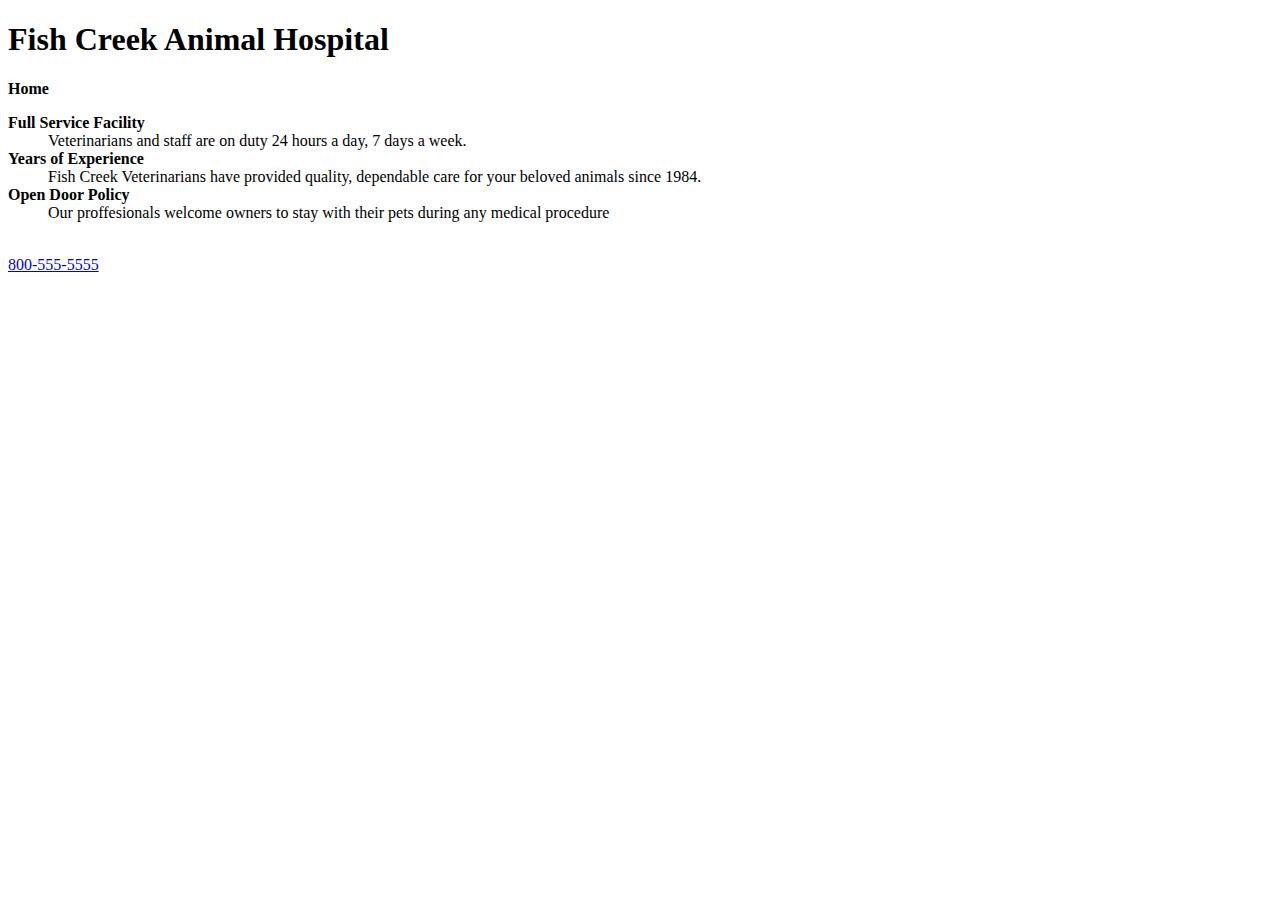
==== index.html @ ebc1f932 "first" ====
<!DOCTYPE html>
<html lang="en">
<head>
<title>Fish Creek Animal Hospital</title>
<meta charset="utf-8">
<link rel="stylesheet" href="fishcreek.css"> 
</head>
<body>
<h1>Fish Creek Animal Hospital</h1>
<nav>
<b>Home</b>
</nav>
<dl>
	<dt><b>Full Service Facility</b><dt>
		<dd>Veterinarians and staff are on duty 24 hours a day, 7 days a week.</dd>
	<dt><b>Years of Experience</b></dt>
		<dd>Fish Creek Veterinarians have provided quality, dependable care for your beloved animals since 1984.</dd>
	<dt><b>Open Door Policy</b><dt>
		<dd>Our proffesionals welcome owners to stay with their pets during any medical procedure</dd>
</dl>
<br>
<a href="tel:800-555-5555">800-555-5555</a>
<body>
</html>
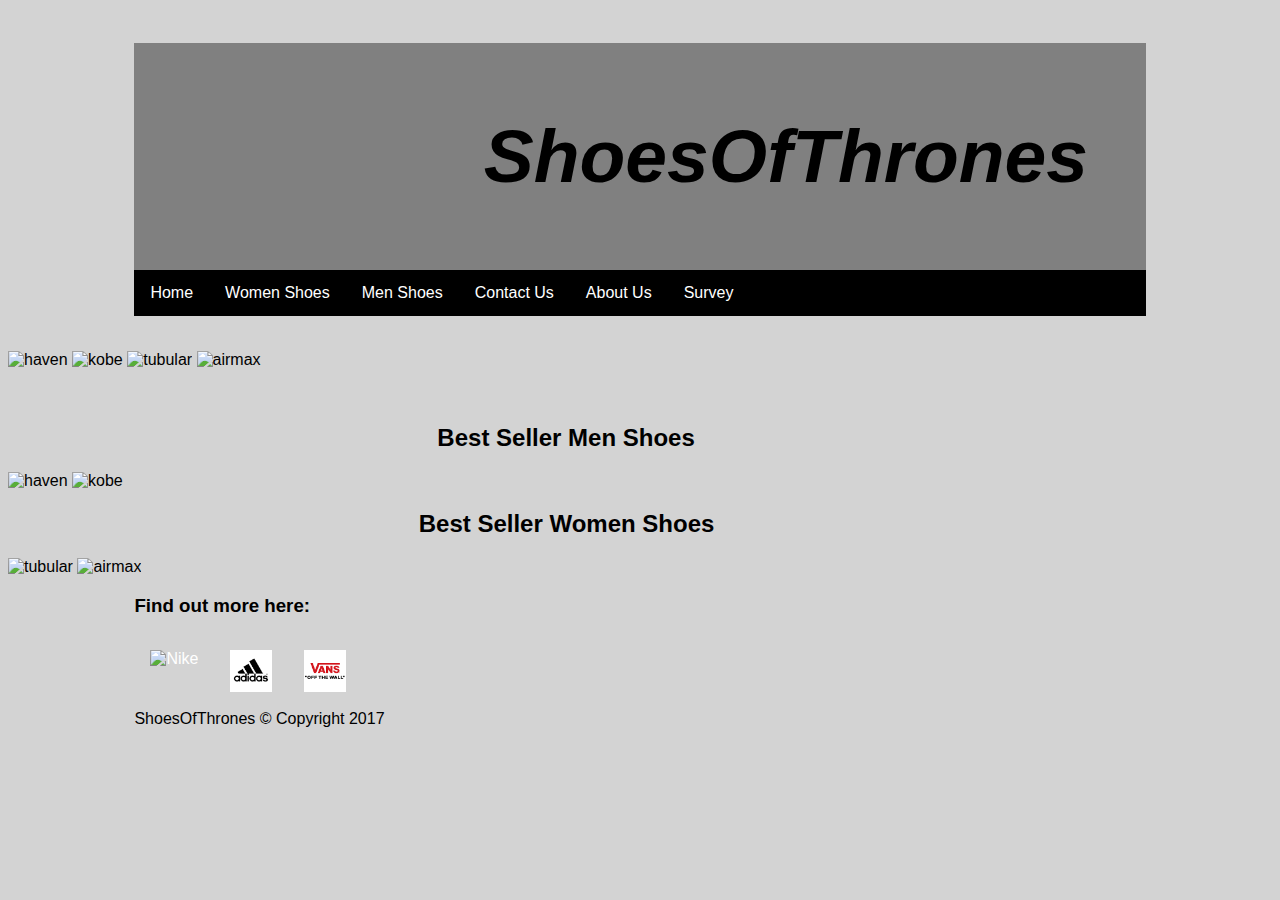
==== commit 673c0228: "Add files via upload" ====
--- a/index.html
+++ b/index.html
@@ -1,24 +1,90 @@
-<!DOCTYPE html>
-<html lang="en">
-<head>
-<title>Fish Creek Animal Hospital</title>
-<meta charset="utf-8">
-<link rel="stylesheet" href="fishcreek.css"> 
-</head>
-<body>
-<h1>Fish Creek Animal Hospital</h1>
-<nav>
-<b>Home</b>
-</nav>
-<dl>
-	<dt><b>Full Service Facility</b><dt>
-		<dd>Veterinarians and staff are on duty 24 hours a day, 7 days a week.</dd>
-	<dt><b>Years of Experience</b></dt>
-		<dd>Fish Creek Veterinarians have provided quality, dependable care for your beloved animals since 1984.</dd>
-	<dt><b>Open Door Policy</b><dt>
-		<dd>Our proffesionals welcome owners to stay with their pets during any medical procedure</dd>
-</dl>
-<br>
-<a href="tel:800-555-5555">800-555-5555</a>
-<body>
-</html>+<!DOCTYPE html>
+<html lang="en">
+<head>
+	<meta charset="utf-8">
+	<title>Home | ShoesOfThrones</title>
+	<link rel="stylesheet" href="index.css">
+</head>
+
+<body>
+	<div id="wrapper">
+		<header>
+			<h1 style="color:black"><i>&ensp; &ensp; &ensp; &ensp; &ensp; ShoesOfThrones</i></h1>
+		</header>
+	<ul id="main_menu">
+			<li><a href="index.html">Home</a></li>
+			<li><a href="Women.html">Women Shoes</a></li>
+			<li><a href="Men.html">Men Shoes</a></li>
+			<li><a href="ContactUs.html">Contact Us</a></li>
+			<li><a href="AboutUs.html">About Us</a></li>
+			<li><a href="survey.html">Survey</a></li>
+	</ul>
+	
+	</div>
+<main>
+<div>
+<script src="http://ajax.googleapis.com/ajax/libs/jquery/1.11.1/jquery.min.js"></script>
+<link  href="http://cdnjs.cloudflare.com/ajax/libs/fotorama/4.6.4/fotorama.css" rel="stylesheet">
+<script src="http://cdnjs.cloudflare.com/ajax/libs/fotorama/4.6.4/fotorama.js"></script>
+
+<div class="fotorama"
+data-allowfullscreen="true"
+data-loop="true"
+data-autoplay="true"
+data-width="1100"
+data-height="500">
+  <img src="pics/shoes1.jpg" data-caption="Haven Shoes" alt="haven">
+  <img src="pics/shoes19.jpg" data-caption="KOBE A.D. Shoes" alt="kobe">
+  <img src="femalepics/shoes5.jpg" data-caption="Tubular New Runner Shoes" alt="tubular">
+  <img src="femalepics/shoes20.jpg" data-caption="Air Max Thea Flyknit Shoes" alt="airmax">
+</div>
+</div>
+	
+	<br><br>
+	
+	<h2>&ensp; &ensp; &ensp; &ensp; &ensp; &ensp; &ensp; &ensp; &ensp; &ensp;
+		&ensp; &ensp; &ensp; &ensp; &ensp; &ensp; &ensp; &ensp; &ensp; &ensp;
+		&ensp; &ensp; &ensp; Best Seller Men Shoes</h2>
+
+<div class="fotorama"
+data-allowfullscreen="true"
+data-loop="true"
+data-autoplay="true"
+data-width="1100"
+data-height="400">
+  <img src="pics/shoes7.jpg" data-caption="Haven Shoes" alt="haven">
+  <img src="pics/shoes14.jpg" data-caption="KOBE A.D. Shoes" alt="kobe">
+
+</div>
+
+	<h2>&ensp; &ensp; &ensp; &ensp; &ensp; &ensp; &ensp; &ensp; &ensp; &ensp;
+		&ensp; &ensp; &ensp; &ensp; &ensp; &ensp; &ensp; &ensp; &ensp; &ensp;
+		&ensp; &ensp; Best Seller Women Shoes</h2>
+
+<div class="fotorama"
+data-allowfullscreen="true"
+data-loop="true"
+data-autoplay="true"
+data-width="1100"
+data-height="400">
+  <img src="femalepics/shoes4.jpg" data-caption="Tubular New Runner Shoes" alt="tubular">
+  <img src="femalepics/shoes16.png" data-caption="Air Max Thea Flyknit Shoes" alt="airmax">
+</div>
+
+	
+</main>
+
+<footer id="footerwrap">
+	<div><h3>Find out more here:</h3></div>
+	<div>
+		<ul id="social">
+			<li><a href="http://www.nike.com/my/en_gb/?ref=https%253A%252F%252Fwww.google.com%252F"><img src="nike.jpg" alt="Nike" height="42" width="42"></a></li>
+			<li><a href="http://shop.adidas.com.my/?gclid=Cj0KEQjwt6fHBRDtm9O8xPPHq4gBEiQAdxotvKjx9nN5tUo14Af4Lc-2X5yh04gKRcK2Uyz6PLTLtrQaArdY8P8HAQ&gclsrc=aw.ds"><img src="adidas.png" alt="Adidas" height="42" width="42"></a></li>
+			<li><a href="http://www.vans.com/mens.html"><img src="vans.png" alt="Vans" height="42" width="42"></a></li>
+		</ul>
+	</div>
+ShoesOfThrones &copy; Copyright 2017
+</footer>
+
+</body>  
+</html>
--- a/index.css
+++ b/index.css
@@ -0,0 +1,93 @@
+body {font-family : Arial, sans-serif;
+	 background-color:lightgray;
+}
+
+#wrapper {width: 80%;
+		 margin: auto;
+		 padding: 35px;
+		 overflow: auto;
+}
+
+header {text-align: center;
+	  background-color: grey;
+          background-image: url(images.PNG);
+          background-position: center;
+	      background-repeat: no-repeat;
+	      padding: 20px;
+          background-size:100% 100%;
+}
+
+header h1{font-size: 75px;
+}
+
+ul {list-style-type: none;
+   margin: 0;
+   padding: 0;
+   overflow: hidden;
+   background-color: black;
+}
+
+li {
+    float: left;
+}
+
+li a {
+    display: block;
+    color: white;
+    text-align: center;
+    padding: 14px 16px;
+    text-decoration: none;
+}
+
+
+a:hover {
+    background-color: skyblue;
+}
+
+a:active {
+    background-color: blue;
+} 
+
+.ourwrapper {
+	         width: 90%;
+		 background-color: #fff;
+		 overflow: auto;
+}
+
+.anotherwrapper {
+	         width: 80%;
+		 background-color: #fff;
+		 
+}
+
+#customwrapper {width: 75%
+}
+div.img {
+    margin: 5px;
+    border: 1px solid #ccc;
+	float:left;
+    width: 180px;
+}
+
+div.img:hover {
+    border: 1px solid #777;
+}
+
+div.img img {
+    width: 100%;
+    height: auto;
+}
+
+div.desc {
+    padding: 15px;
+    text-align: center;
+}
+
+#footerwrap {width:80%;
+			margin: auto;
+			background-color: lightgray;
+}
+			
+#social {background-color: lightgray;
+
+}
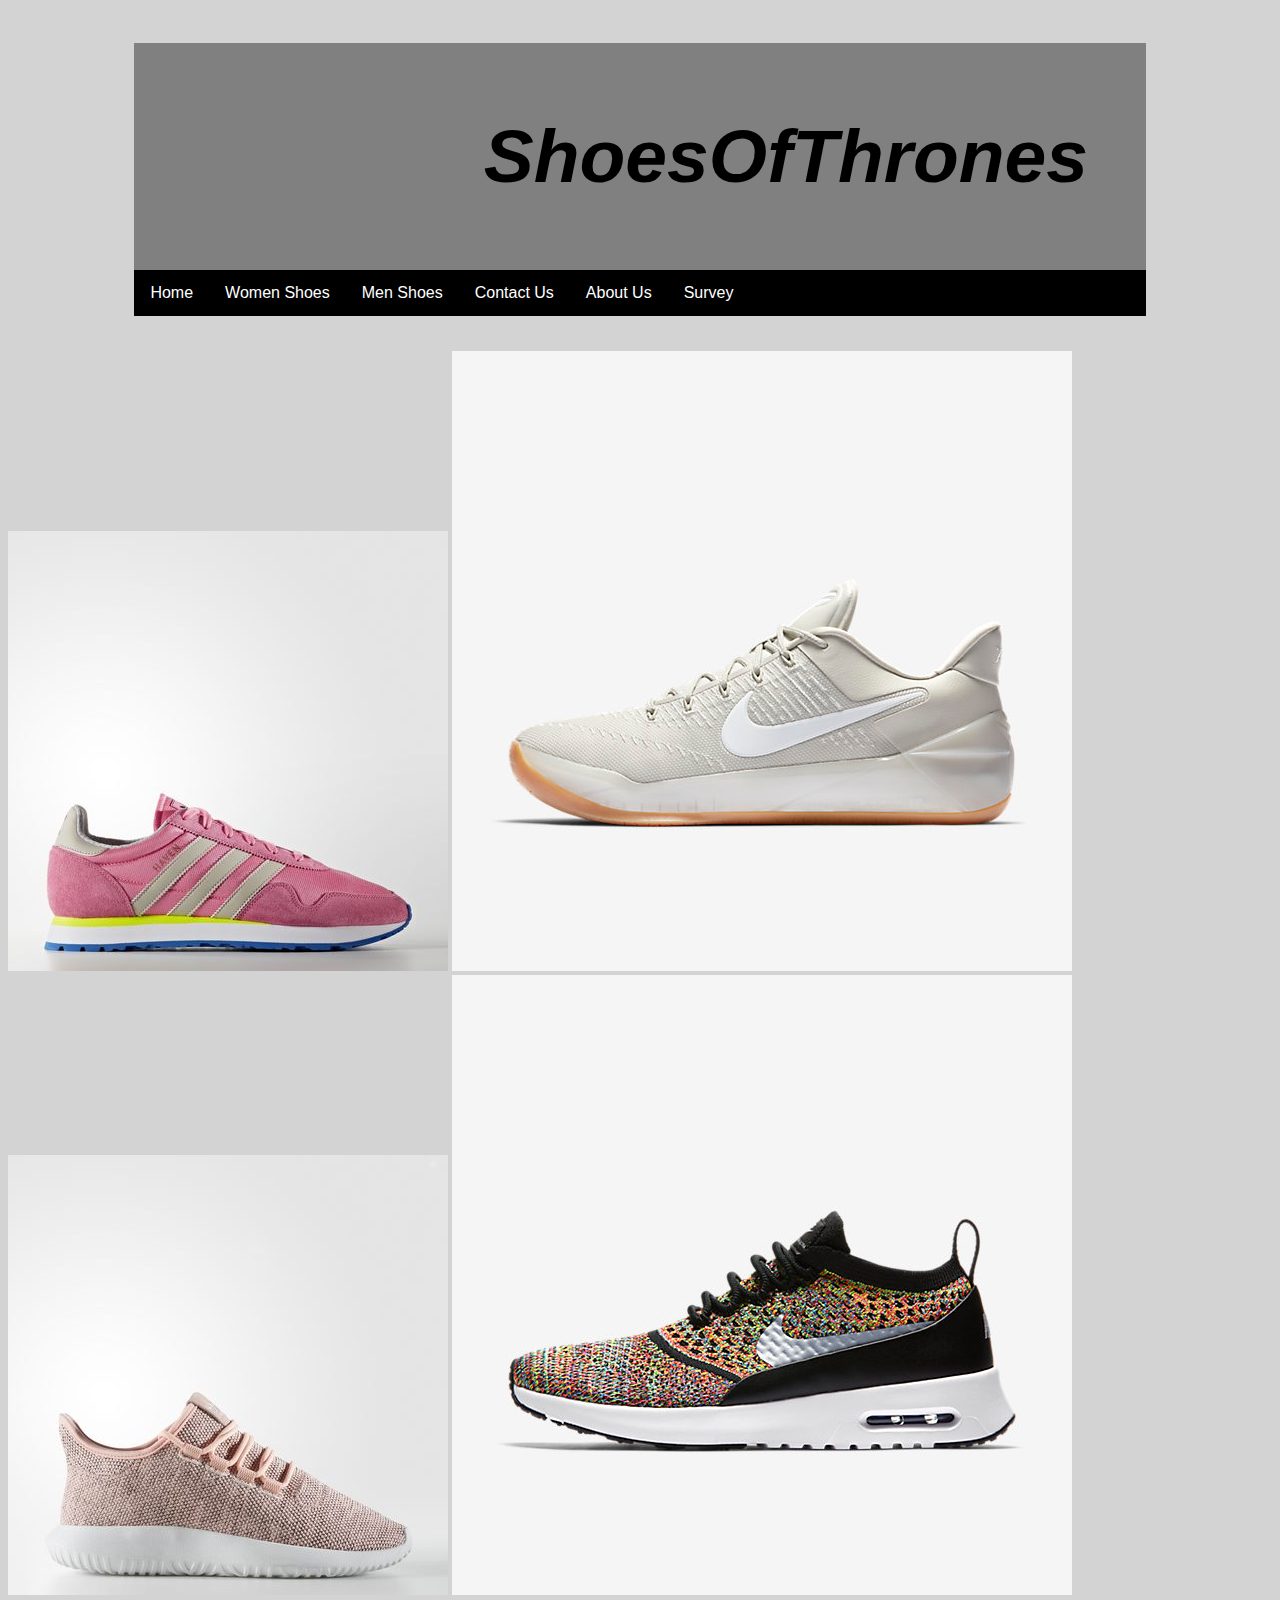
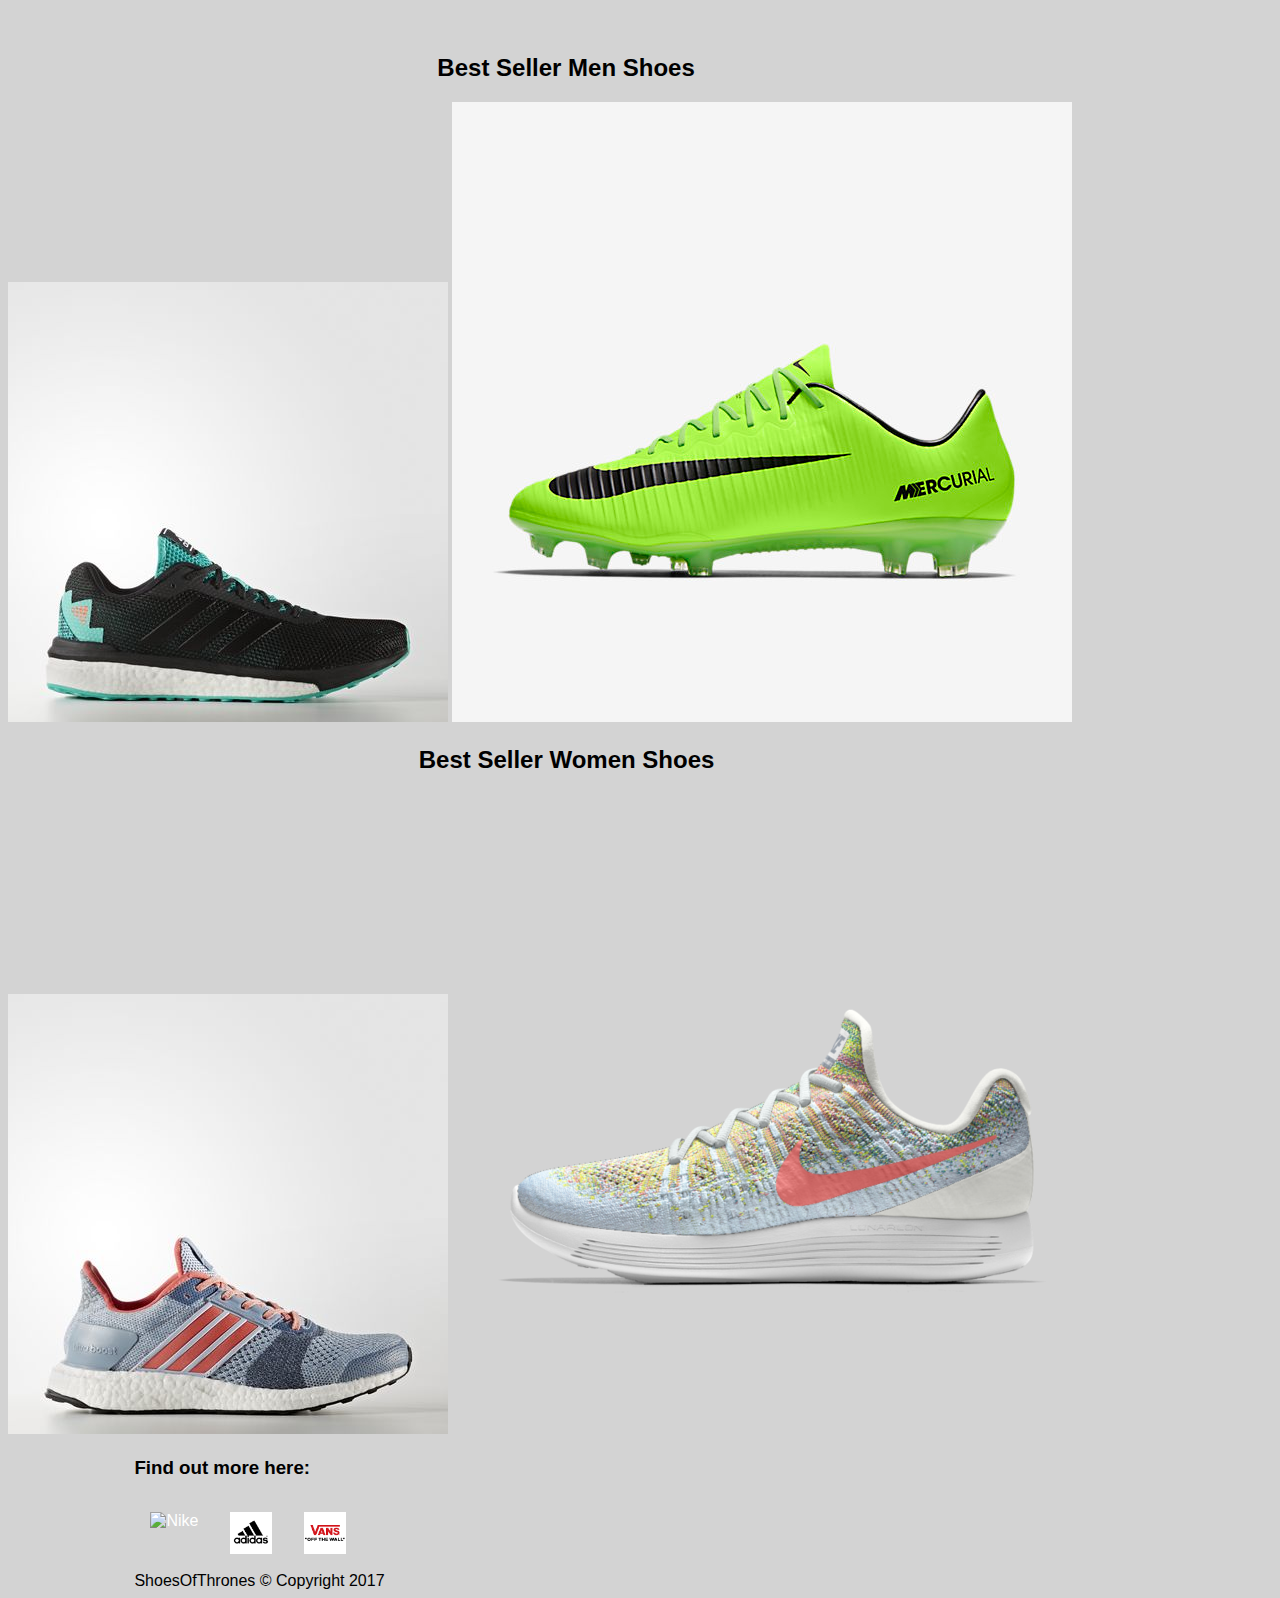
==== commit 0516e607: "Update index.html" ====
--- a/index.html
+++ b/index.html
@@ -33,10 +33,10 @@
 data-autoplay="true"
 data-width="1100"
 data-height="500">
-  <img src="pics/shoes1.jpg" data-caption="Haven Shoes" alt="haven">
-  <img src="pics/shoes19.jpg" data-caption="KOBE A.D. Shoes" alt="kobe">
-  <img src="femalepics/shoes5.jpg" data-caption="Tubular New Runner Shoes" alt="tubular">
-  <img src="femalepics/shoes20.jpg" data-caption="Air Max Thea Flyknit Shoes" alt="airmax">
+  <img src="shoe1.jpg" data-caption="Haven Shoes" alt="haven">
+  <img src="shoe19.jpg" data-caption="KOBE A.D. Shoes" alt="kobe">
+  <img src="shoes5.jpg" data-caption="Tubular New Runner Shoes" alt="tubular">
+  <img src="shoes20.jpg" data-caption="Air Max Thea Flyknit Shoes" alt="airmax">
 </div>
 </div>
 	
@@ -52,8 +52,8 @@
 data-autoplay="true"
 data-width="1100"
 data-height="400">
-  <img src="pics/shoes7.jpg" data-caption="Haven Shoes" alt="haven">
-  <img src="pics/shoes14.jpg" data-caption="KOBE A.D. Shoes" alt="kobe">
+  <img src="shoe7.jpg" data-caption="Haven Shoes" alt="haven">
+  <img src="shoe14.jpg" data-caption="KOBE A.D. Shoes" alt="kobe">
 
 </div>
 
@@ -67,8 +67,8 @@
 data-autoplay="true"
 data-width="1100"
 data-height="400">
-  <img src="femalepics/shoes4.jpg" data-caption="Tubular New Runner Shoes" alt="tubular">
-  <img src="femalepics/shoes16.png" data-caption="Air Max Thea Flyknit Shoes" alt="airmax">
+  <img src="shoes4.jpg" data-caption="Tubular New Runner Shoes" alt="tubular">
+  <img src="shoes16.png" data-caption="Air Max Thea Flyknit Shoes" alt="airmax">
 </div>
 
 	
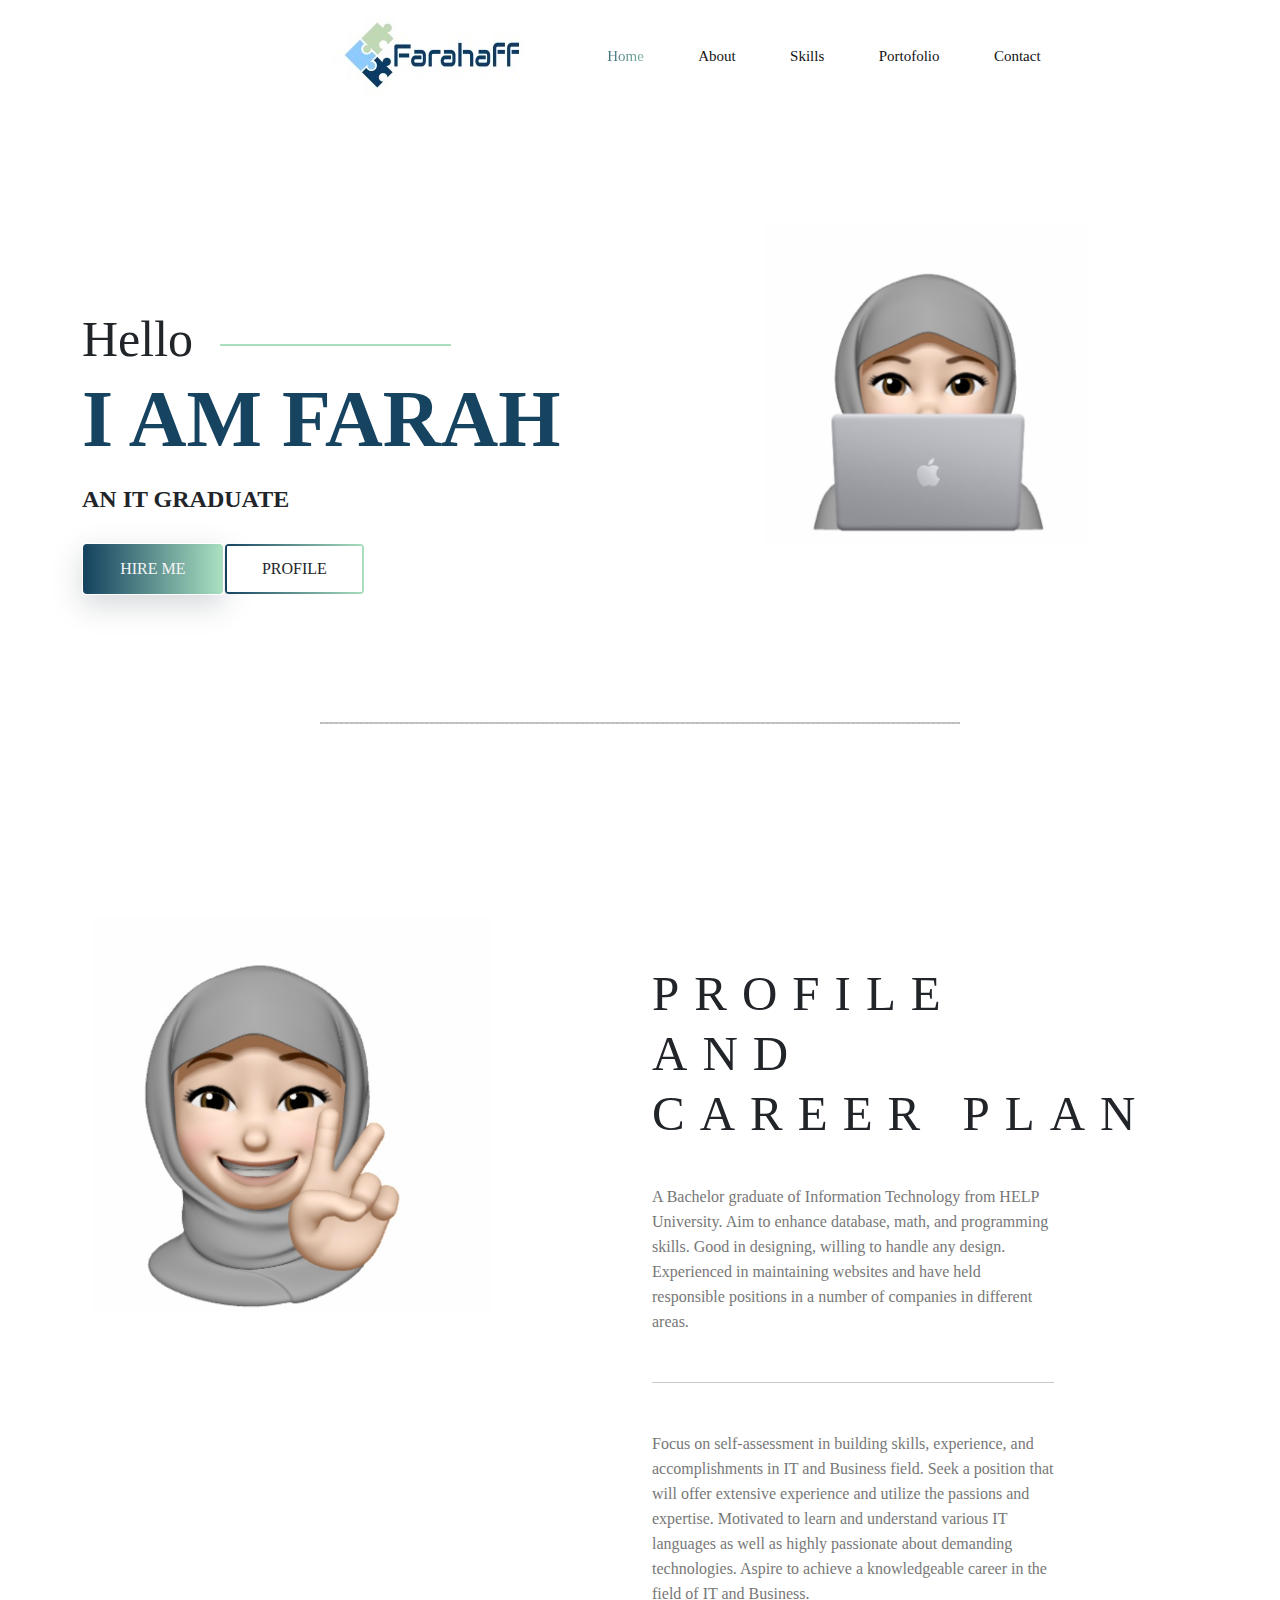
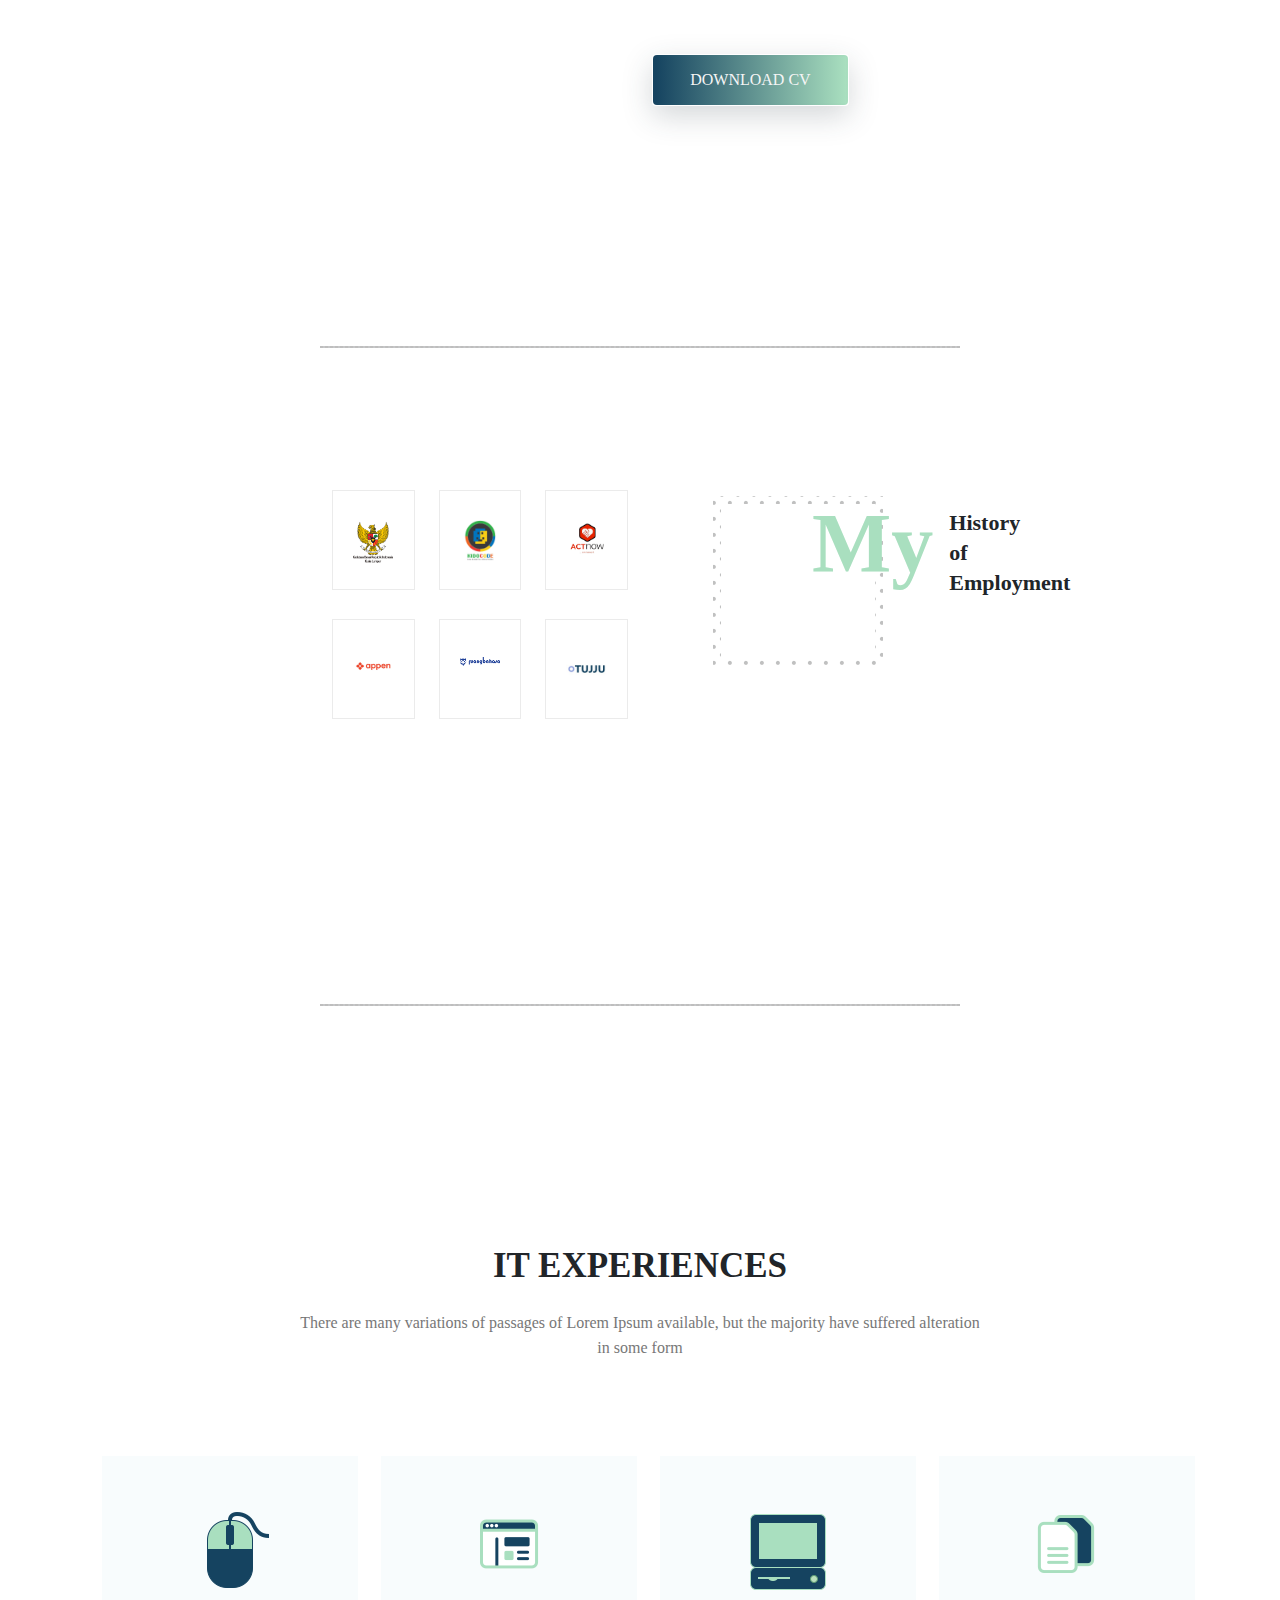
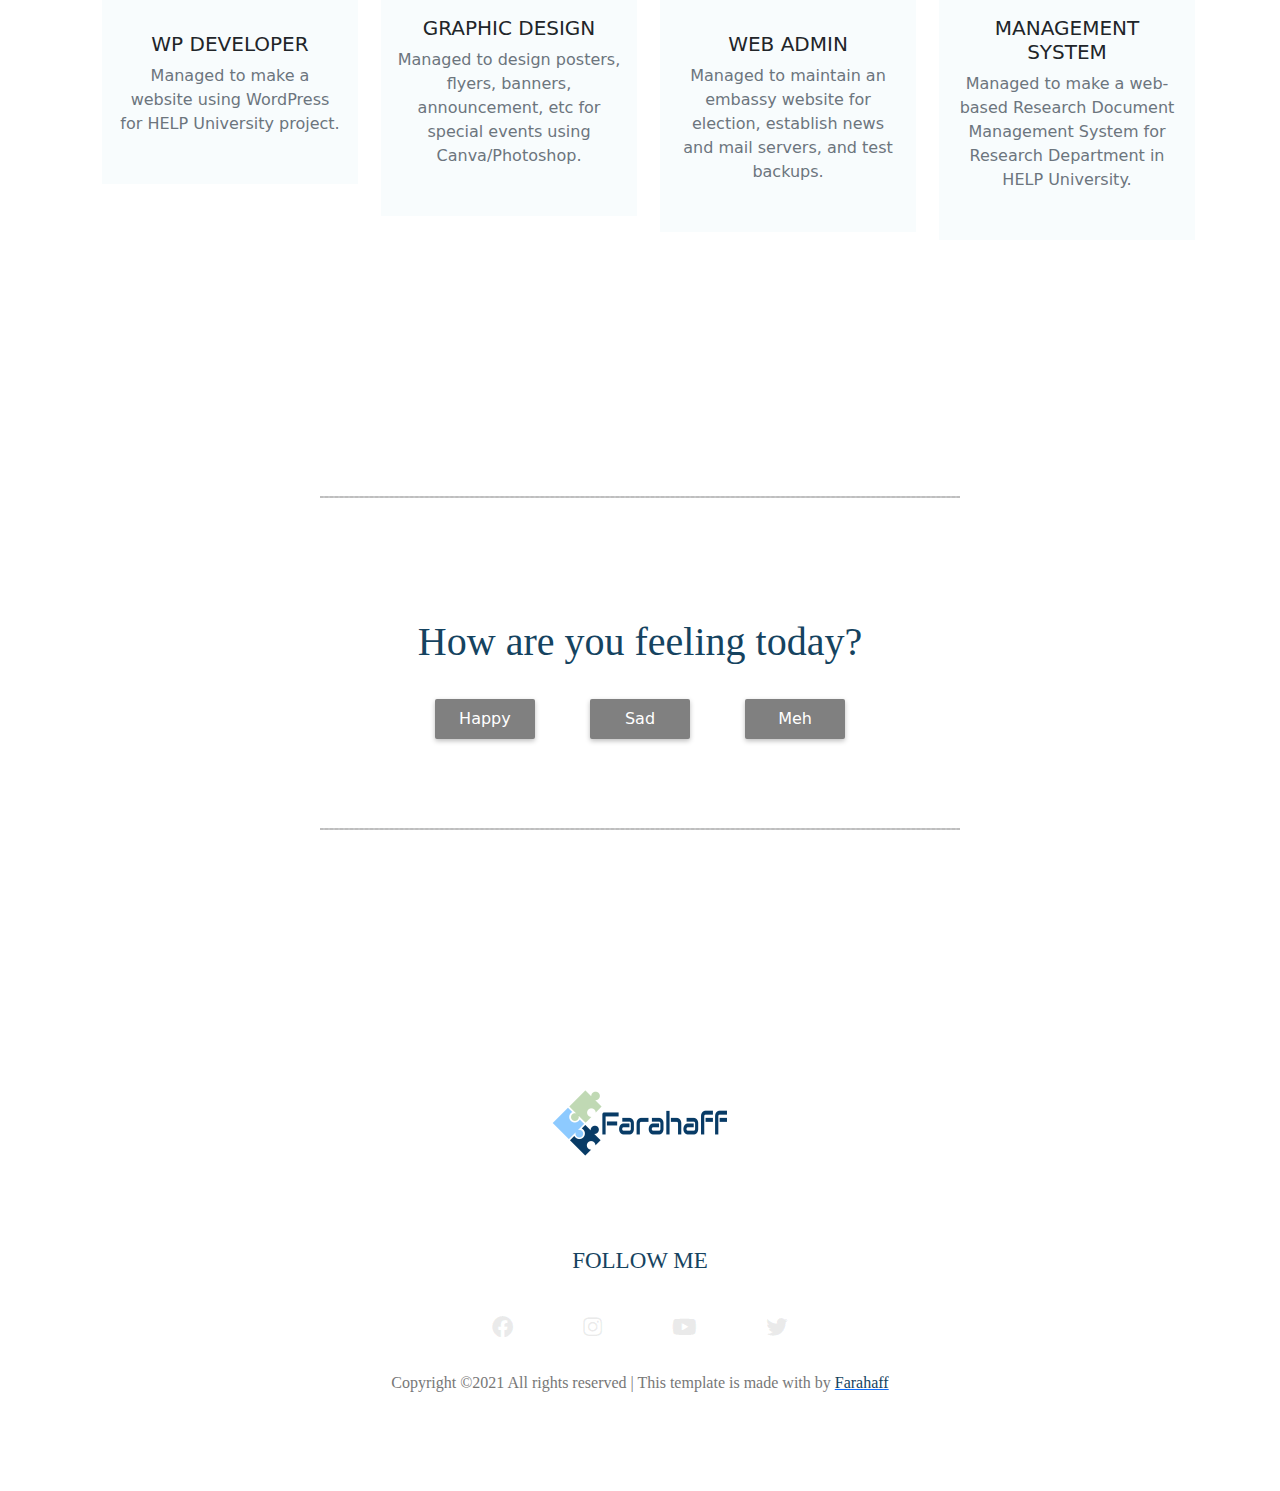
==== commit 689cafbe: "web" ====
--- a/index.html
+++ b/index.html
@@ -1,90 +1,507 @@
-<!DOCTYPE html>
-<html lang="en">
-<head>
-	<meta charset="utf-8">
-	<title>Home | ShoesOfThrones</title>
-	<link rel="stylesheet" href="index.css">
-</head>
-
-<body>
-	<div id="wrapper">
-		<header>
-			<h1 style="color:black"><i>&ensp; &ensp; &ensp; &ensp; &ensp; ShoesOfThrones</i></h1>
-		</header>
-	<ul id="main_menu">
-			<li><a href="index.html">Home</a></li>
-			<li><a href="Women.html">Women Shoes</a></li>
-			<li><a href="Men.html">Men Shoes</a></li>
-			<li><a href="ContactUs.html">Contact Us</a></li>
-			<li><a href="AboutUs.html">About Us</a></li>
-			<li><a href="survey.html">Survey</a></li>
-	</ul>
-	
-	</div>
-<main>
-<div>
-<script src="http://ajax.googleapis.com/ajax/libs/jquery/1.11.1/jquery.min.js"></script>
-<link  href="http://cdnjs.cloudflare.com/ajax/libs/fotorama/4.6.4/fotorama.css" rel="stylesheet">
-<script src="http://cdnjs.cloudflare.com/ajax/libs/fotorama/4.6.4/fotorama.js"></script>
-
-<div class="fotorama"
-data-allowfullscreen="true"
-data-loop="true"
-data-autoplay="true"
-data-width="1100"
-data-height="500">
-  <img src="shoe1.jpg" data-caption="Haven Shoes" alt="haven">
-  <img src="shoe19.jpg" data-caption="KOBE A.D. Shoes" alt="kobe">
-  <img src="shoes5.jpg" data-caption="Tubular New Runner Shoes" alt="tubular">
-  <img src="shoes20.jpg" data-caption="Air Max Thea Flyknit Shoes" alt="airmax">
-</div>
-</div>
-	
-	<br><br>
-	
-	<h2>&ensp; &ensp; &ensp; &ensp; &ensp; &ensp; &ensp; &ensp; &ensp; &ensp;
-		&ensp; &ensp; &ensp; &ensp; &ensp; &ensp; &ensp; &ensp; &ensp; &ensp;
-		&ensp; &ensp; &ensp; Best Seller Men Shoes</h2>
-
-<div class="fotorama"
-data-allowfullscreen="true"
-data-loop="true"
-data-autoplay="true"
-data-width="1100"
-data-height="400">
-  <img src="shoe7.jpg" data-caption="Haven Shoes" alt="haven">
-  <img src="shoe14.jpg" data-caption="KOBE A.D. Shoes" alt="kobe">
-
-</div>
-
-	<h2>&ensp; &ensp; &ensp; &ensp; &ensp; &ensp; &ensp; &ensp; &ensp; &ensp;
-		&ensp; &ensp; &ensp; &ensp; &ensp; &ensp; &ensp; &ensp; &ensp; &ensp;
-		&ensp; &ensp; Best Seller Women Shoes</h2>
-
-<div class="fotorama"
-data-allowfullscreen="true"
-data-loop="true"
-data-autoplay="true"
-data-width="1100"
-data-height="400">
-  <img src="shoes4.jpg" data-caption="Tubular New Runner Shoes" alt="tubular">
-  <img src="shoes16.png" data-caption="Air Max Thea Flyknit Shoes" alt="airmax">
-</div>
-
-	
-</main>
-
-<footer id="footerwrap">
-	<div><h3>Find out more here:</h3></div>
-	<div>
-		<ul id="social">
-			<li><a href="http://www.nike.com/my/en_gb/?ref=https%253A%252F%252Fwww.google.com%252F"><img src="nike.jpg" alt="Nike" height="42" width="42"></a></li>
-			<li><a href="http://shop.adidas.com.my/?gclid=Cj0KEQjwt6fHBRDtm9O8xPPHq4gBEiQAdxotvKjx9nN5tUo14Af4Lc-2X5yh04gKRcK2Uyz6PLTLtrQaArdY8P8HAQ&gclsrc=aw.ds"><img src="adidas.png" alt="Adidas" height="42" width="42"></a></li>
-			<li><a href="http://www.vans.com/mens.html"><img src="vans.png" alt="Vans" height="42" width="42"></a></li>
-		</ul>
-	</div>
-ShoesOfThrones &copy; Copyright 2017
-</footer>
-
-</body>  
-</html>
+<!DOCTYPE html>
+<html lang="en">
+<head>
+    <meta charset="UTF-8">
+    <meta name="viewport" content="width=device-width, initial-scale=1.0">
+    <meta http-equiv="X-UA-Compatible" content="le=edge">
+    <title>Farahaff</title>
+
+
+    <!-- Bootstrap css file-->
+    <link rel="stylesheet" href="./css/bootstrap.min.css">
+
+    <!-- fonts awesome icons -->
+    <link rel="stylesheet" href="./css/all.min.css">
+
+    <!-- custom css file -->
+    <link rel="stylesheet" href="./css/style.css">
+
+    <!--  Responsive css file  -->
+    <!-- <link rel="stylesheet" href="./css/responsive.css"> -->
+
+</head>
+<body>
+
+    <!-- ========== Start Header Area =========== -->
+
+    <header class="header_area">
+        <div class="main-menu">
+            <nav class="navbar navbar-expand-lg navbar-light">
+                <div class="container-fluid">
+                    <a class="navbar-brand" href="#"><img src="./img/logo2.jpg" alt="logo"></a>
+                    <button class="navbar-toggler" type="button" data-bs-toggle="collapse" data-bs-target="#navbarNav"
+                        aria-controls="navbarNav" aria-expanded="false" aria-label="Toggle navigation">
+                        <span class="navbar-toggler-icon"></span>
+                    </button>
+                    <div class="collapse navbar-collapse" id="navbarNav">
+                        <div class="mr-auto"></div>
+                        <ul class="navbar-nav">
+                            <li class="nav-item">
+                                <a class="nav-link active" aria-current="page" href="#">Home</a>
+                            </li>
+                            <li class="nav-item">
+                                <a class="nav-link" href="#">About</a>
+                            </li>
+                            <li class="nav-item">
+                                <a class="nav-link" href="skills.html">Skills</a>
+                            </li>
+                            <li class="nav-item">
+                                <a class="nav-link" href="#">Portofolio</a>
+                            </li>
+                            <li class="nav-item">
+                                <a class="nav-link" href="#">Contact</a>
+                            </li>
+                        </ul>
+                    </div>
+                </div>
+            </nav>
+        </div>
+    </header>
+
+    <!-- ========== End Header Area =========== -->
+
+
+    <!-- ========== Start Main Area =========== -->
+    <main class="site-main">
+
+        <!-- ========== Start Banner Area =========== -->
+        <section class="site-banner">
+            <div class="container">
+                <div class="row">
+                    <div class="col-lg-6 col-md-12 site-title">
+                        <h3 class="title-text">Hello</h3>
+                        <h1 class="title-text text-uppercase">I am Farah</h1>
+                        <h4 class="title-text text-uppercase">An IT Graduate</h4>
+                        <div class="site-buttons">
+                            <div class="d-flex flex-row flex-wrap">
+                                <a href="farah.azzahrah@gmail.com">
+                                    <button type="button" class="btn button primary-button mr-4 text-uppercase">Hire me</button>
+                                </a>
+                                <a href="https://www.linkedin.com/in/farah-azzahrah-289413179/">
+                                    <button type="button" class="btn button secondary-button text-uppercase">Profile</button>
+                                </a>
+                            </div>
+                        </div>
+                    </div>
+                    <div class="col-lg-6 col-md-12 banner-image">
+                        <img src="./img/banner/ava1.jpg" alt="banner-img" class="img-fluid">
+                    </div>
+                </div>
+            </div>
+
+        </section>
+
+        <!-- ========== End Banner Area =========== -->
+
+        <hr class="striped-border">
+        
+        <!-- ========== About Area =========== -->
+
+        <section class="about-area">
+            <div class="container-fluid">
+                <div class="row">
+                    <div class="col-lg-6 col-md-12">
+                        <div class="about-image">
+                            <img src="./img/banner/ava5.jpg" alt="About" class="img-fluid" width="400" height="400">
+                        </div>
+                    </div>
+                    <div class="col-lg-6 col-md-12 about-title">
+                        <h2 class="text-uppercase pt-5">
+                            <span>Profile</span>
+                            <span>And</span>
+                            <span>Career Plan</span>
+                        </h2>
+                        <div class="paragraph py- w-75">
+                            <p class="para">
+                                A Bachelor graduate of Information Technology from HELP University. Aim to enhance database, math, and programming
+                                skills. Good in designing, willing to handle any design. Experienced in maintaining websites and have held responsible
+                                positions in a number of companies in different areas.
+                            </p>
+                            <hr>
+                            <p class="para">
+                                Focus on self-assessment in building skills, experience, and accomplishments in IT and Business field. Seek a position
+                                that will offer extensive experience and utilize the passions and expertise. Motivated to learn and understand various
+                                IT languages as well as highly passionate about demanding technologies. Aspire to achieve a knowledgeable career in the
+                                field of IT and Business.
+                            </p>
+                        </div>
+                        <a href="https://drive.google.com/file/d/1VcVeDw_N-utx3CG1ffeGa3Y1DQQztJMd/view?usp=sharing">
+                            <button type="button" class="btn button primary-button text-uppercase">Download CV</button>
+                        </a>
+                    </div>
+                </div>
+            </div>
+        </section>
+
+        <!-- ========== End About Area =========== -->
+
+
+        <br><br><hr class="striped-border"><br><br>
+<!--  ======================== Brand Area ==============================  -->
+
+<section class="brand-area">
+    <div class="container-fluid">
+        <div class="row">
+            <div class="col-xl-6 col-lg-12 col-md-12">
+                <div class="first-row row">
+                    <div class="col-lg-4 col-md-6 col-sm-6">
+                        <div class="single-brand">
+                            <img src="./img/brands/brand1.png" alt="Brand-1 ">
+                        </div>
+                    </div>
+                    <div class="col-lg-4 col-md-6 col-sm-6">
+                        <div class="single-brand">
+                            <img src="./img/brands/brand2.png" alt="Brand-2 ">
+                        </div>
+                    </div>
+                    <div class="col-lg-4 col-md-6 col-sm-6">
+                        <div class="single-brand">
+                            <img src="./img/brands/brand3.png" alt="Brand-3 ">
+                        </div>
+                    </div>
+                    <div class="col-lg-4 col-md-6 col-sm-6">
+                        <div class="single-brand">
+                            <img src="./img/brands/brand4.jpeg" alt="Brand-4">
+                        </div>
+                    </div>
+                    <div class="col-lg-4 col-md-6 col-sm-6">
+                        <div class="single-brand">
+                            <img src="./img/brands/brand5.png" alt="Brand-5 ">
+                        </div>
+                    </div>
+                    <div class="col-lg-4 col-md-6 col-sm-6">
+                        <div class="single-brand">
+                            <img src="./img/brands/brand6.jpeg" alt="Brand-6">
+                        </div>
+                    </div>
+                    
+                </div>
+            </div>
+            <div class="col-xl-6 col-lg-12 col-md-12">
+                <div class="experience-area">
+                    <div class="d-flex flex-row years-area">
+                        <h2 class="p-3 years">My</h2>
+                        <h2>
+                            <span>History</span>
+                            <span>of</span>
+                            <span>Employment</span>
+                        </h2>
+                    </div>
+                    <!--
+                    <div class="d-flex flex-row flex-wrap call-area">
+                        <span><i class="fas fa-phone-alt fa-3x px-3 phone-area"></i></span>
+                        <div class="call-now">
+                            <a href="#" class="text-uppercase h4 font-comfortaa">Call Now</a>
+                            <span class="font-comfortaa py-2">(+60)-109-146-119</span>
+                        </div>
+                    </div>
+                -->
+                </div>
+            </div>
+        </div>
+    </div>
+</section>
+
+<br>
+<br>
+<br>
+<br>
+<hr class="striped-border">
+<br>
+<br>
+
+
+        <!--  ======================== End Brand Area ==============================  -->
+
+
+            <!--  ====================== Start Services Area =============================  -->
+            
+            <section class="services-area">
+                <div class="container">
+                    <div class="row">
+                        <div class="col-lg-12 text-center services-title">
+                            <h1 class="text-uppercase title-text">IT experiences</h1>
+                            <p class="para">
+                                There are many variations of passages of Lorem Ipsum available, but the majority have
+                                suffered alteration in some form
+                            </p>
+                        </div>
+                    </div>
+                    <div class="container services-list">
+                        <div class="row">
+                            <div class="col-lg-3 col-md-6 col-sm-12">
+                                <div class="services">
+                                    <div class="sevices-img text-center py-4">
+                                        <img src="./img/exp/icon1.png" alt="Services-1">
+                                    </div>
+                                    <div class="card-body text-center">
+                                        <h5 class="card-title text-uppercase font-roboto">Wp developer</h5>
+                                        <p class="card-text text-secondary">
+                                            Managed to make a website using WordPress for HELP University project.
+                                        </p>
+                                    </div>
+                                </div>
+                            </div>
+                            <div class="col-lg-3 col-md-6 col-sm-12">
+                                <div class="services">
+                                    <div class="sevices-img text-center py-4">
+                                        <img src="./img/exp/icon3.png" alt="Services-2">
+                                    </div>
+                                    <div class="card-body text-center">
+                                        <h5 class="card-title text-uppercase font-roboto">Graphic design</h5>
+                                        <p class="card-text text-secondary">
+                                            Managed to design posters, flyers, banners, announcement, etc for special events using Canva/Photoshop.
+                                        </p>
+                                    </div>
+                                </div>
+                            </div>
+                            <div class="col-lg-3 col-md-6 col-sm-12">
+                                <div class="services">
+                                    <div class="sevices-img text-center py-4">
+                                        <img src="./img/exp/icon2.png" alt="Services-3">
+                                    </div>
+                                    <div class="card-body text-center">
+                                        <h5 class="card-title text-uppercase font-roboto">web admin</h5>
+                                        <p class="card-text text-secondary">
+                                            Managed to maintain an embassy website for election, establish news and mail servers, and test backups.
+                                        </p>
+                                    </div>
+                                </div>
+                            </div>
+                            <div class="col-lg-3 col-md-6 col-sm-12">
+                                <div class="services">
+                                    <div class="sevices-img text-center py-4">
+                                        <img src="./img/exp/icon5.png" alt="Services-4">
+                                    </div>
+                                    <div class="card-body text-center">
+                                        <h5 class="card-title text-uppercase font-roboto">management system</h5>
+                                        <p class="card-text text-secondary">
+                                            Managed to make a web-based Research Document Management System for Research Department in HELP University.
+                                        </p>
+                                    </div>
+                                </div>
+                            </div>
+                        </div>
+                    </div>
+                </div>
+            </section>
+            
+            <!--  ====================== End Services Area =============================  -->
+
+
+<!---
+            
+            <hr class="striped-border">
+            <br>
+-->
+            <!--  ======================= Project Area =============================  -->
+            <!--
+            <section class="project-area">
+                <div class="container">
+                    <div class="project-title pb-5">
+                        <h1 class="text-uppercase title-h1">Recently Done Project</h1>
+                        <h1 class="text-uppercase title-h1">Quality Work</h1>
+                    </div>
+            
+                    <div class="button-group">
+                        <button type="button" class="active" id="btn1" data-filter="*">All</button>
+                        <button type="button" data-filter=".popular">Popular</button>
+                        <button type="button" data-filter=".latest">Latest</button>
+                        <button type="button" data-filter=".following">Following</button>
+                        <button type="button" data-filter=".upcoming">Upcoming</button>
+                    </div>
+            
+                    <div class="row grid">
+                        <div class="col-lg-4 col-md-6 col-sm-12 element-item latest">
+                            <div class="our-project">
+                                <div class="img">
+                                    <a class="test-popup-link" href="./img/portfolio/p1.jpg">
+                                        <img src="./img/portfolio/p1.jpg" alt="portfolio-1" class="img-fluid">
+                                    </a>
+                                </div>
+                                <div class="title py-4">
+                                    <h4 class="text-uppercase">Minimul Desing</h4>
+                                    <span class="text-secondary">Latest, Portfolio</span>
+                                </div>
+                            </div>
+                        </div>
+                        <div class="col-lg-4 col-md-6 col-sm-12 element-item popular">
+                            <div class="our-project">
+                                <div class="img">
+                                    <a class="test-popup-link" href="./img/portfolio/p2.jpg">
+                                        <img src="./img/portfolio/p2.jpg" alt="portfolio-2" class="img-fluid">
+                                    </a>
+                                </div>
+                                <div class="title py-4">
+                                    <h4 class="text-uppercase">Paint Wall</h4>
+                                    <span class="text-secondary">Popular, Portfolio</span>
+                                </div>
+                            </div>
+                        </div>
+                        <div class="col-lg-4 col-md-6 col-sm-12 element-item popular">
+                            <div class="our-project">
+                                <div class="img">
+                                    <a class="test-popup-link" href="./img/portfolio/p3.jpg">
+                                        <img src="./img/portfolio/p3.jpg" alt="portfolio-3" class="img-fluid">
+                                    </a>
+                                </div>
+                                <div class="title py-4">
+                                    <h4 class="text-uppercase">Female light</h4>
+                                    <span class="text-secondary">Popular, Portfolio</span>
+                                </div>
+                            </div>
+                        </div>
+                        <div class="col-lg-4 col-md-6 col-sm-12 element-item upcoming">
+                            <div class="our-project">
+                                <div class="img">
+                                    <a class="test-popup-link" href="./img/portfolio/p4.jpg">
+                                        <img src="./img/portfolio/p4.jpg" alt="portfolio-4" class="img-fluid">
+                                    </a>
+                                </div>
+                                <div class="title py-4">
+                                    <h4 class="text-uppercase">Fourth Air</h4>
+                                    <span class="text-secondary">Upcoming, Portfolio</span>
+                                </div>
+                            </div>
+                        </div>
+                        <div class="col-lg-4 col-md-6 col-sm-12 element-item upcoming">
+                            <div class="our-project">
+                                <div class="img">
+                                    <a class="test-popup-link" href="./img/portfolio/p5.jpg">
+                                        <img src="./img/portfolio/p5.jpg" alt="portfolio-5" class="img-fluid">
+                                    </a>
+                                </div>
+                                <div class="title py-4">
+                                    <h4 class="text-uppercase">Muliple fown</h4>
+                                    <span class="text-secondary">Upcoming, Portfolio</span>
+                                </div>
+                            </div>
+                        </div>
+                        <div class="col-lg-4 col-md-6 col-sm-12 element-item following">
+                            <div class="our-project">
+                                <div class="img">
+                                    <a class="test-popup-link" href="./img/portfolio/p6.jpg">
+                                        <img src="./img/portfolio/p6.jpg" alt="portfolio-6" class="img-fluid">
+                                    </a>
+                                </div>
+                                <div class="title py-4">
+                                    <h4 class="text-uppercase">Together sign</h4>
+                                    <span class="text-secondary">Following, Portfolio</span>
+                                </div>
+                            </div>
+                        </div>
+                        <div class="col-lg-4 col-md-6 col-sm-12 element-item following">
+                            <div class="our-project">
+                                <div class="img">
+                                    <a class="test-popup-link" href="./img/portfolio/p7.jpg">
+                                        <img src="./img/portfolio/p7.jpg" alt="portfolio-7" class="img-fluid">
+                                    </a>
+                                </div>
+                                <div class="title py-4">
+                                    <h4 class="text-uppercase">Green Heaven</h4>
+                                    <span class="text-secondary">Following, Portfolio</span>
+                                </div>
+                            </div>
+                        </div>
+                        <div class="col-lg-4 col-md-6 col-sm-12 element-item following">
+                            <div class="our-project">
+                                <div class="img">
+                                    <a class="test-popup-link" href="./img/portfolio/p8.jpg">
+                                        <img src="./img/portfolio/p8.jpg" alt="portfolio-8" class="img-fluid">
+                                    </a>
+                                </div>
+                                <div class="title py-4">
+                                    <h4 class="text-uppercase">Fly Male</h4>
+                                    <span class="text-secondary">Following, Portfolio</span>
+                                </div>
+                            </div>
+                        </div>
+                        <div class="col-lg-4 col-md-6 col-sm-12 element-item upcoming">
+                            <div class="our-project">
+                                <div class="img">
+                                    <a class="test-popup-link" href="./img/portfolio/p9.jpg">
+                                        <img src="./img/portfolio/p9.jpg" alt="portfolio-9" class="img-fluid">
+                                    </a>
+                                </div>
+                                <div class="title py-4">
+                                    <h4 class="text-uppercase">Camera Lens</h4>
+                                    <span class="text-secondary">Upcoming, Portfolio</span>
+                                </div>
+                            </div>
+                        </div>
+                    </div>
+                </div>
+            </section>
+        
+            -->
+            <!--  ======================= End Project Area =============================  -->
+        
+            <hr class="striped-border">
+            <br>
+
+            <!--  ====================== Emotions Area =============================  -->
+
+
+            <section class="emotion-area">
+                <div class="container-fluid">
+                    <div class="col-lg-12 text-center">
+                        <form>
+                            <h1 style="color: #154360; font-family: var(--comfortaa);">How are you feeling today?</h1>
+                            <input class="hide" type="checkbox" title="Happy" name="happy" id="happy">
+                            <label for="happy" class="option-happy">Happy</label>
+            
+                            <input class="hide" type="checkbox" title="Sad" name="sad" id="sad">
+                            <label for="sad" class="option-sad">Sad</label>
+            
+                            <input class="hide" type="checkbox" title="Meh" name="meh" id="meh">
+                            <label for="meh" class="option-meh">Meh</label>
+                        </form>
+                    </div>
+                </div>
+            
+            </section>
+
+            <!--  ====================== End Emotions Area =============================  -->
+
+            <hr class="striped-border">
+            <br>
+    </main>
+    <!-- ========== End Main Area =========== -->
+
+
+
+
+
+    <footer class="footer-area">
+        <div class="container">
+            <div class="">
+                <div class="site-logo text-center py-4">
+                    <a href="#"><img src="./img/logo2.png" alt="logo"></a>
+                </div>
+                <div class="social text-center">
+                    <h5 style="color: #154360;" class="text-uppercase">Follow me</h5>
+                    <a href="https://www.facebook.com/farah.tinkerbell/"><i class="fab fa-facebook"></i></a>
+                    <a href="https://www.instagram.com/farahaff/"><i class="fab fa-instagram"></i></a>
+                    <a href="https://www.youtube.com/user/Farah240298"><i class="fab fa-youtube"></i></a>
+                    <a href="https://twitter.com/farahaff/"><i class="fab fa-twitter"></i></a>
+                </div>
+                <div class="copyrights text-center">
+                    <p class="para">
+                        Copyright ©2021 All rights reserved | This template is made with by
+                        <a href="#"><span style="color: var(--primary-color);">Farahaff</span></a>
+                    </p>
+                </div>
+            </div>
+        </div>
+    </footer>
+
+
+    
+    <!-- Jquery js file -->
+    <script src="./js/jquery.3.4.1.js"></script>
+    
+    <!-- Bootstrap js file-->
+    <script src="./js/bootstrap.min.js"></script>
+
+</body> 
+</html>--- a/css/all.min.css
+++ b/css/all.min.css
@@ -0,0 +1,5 @@
+/*!
+ * Font Awesome Free 5.15.3 by @fontawesome - https://fontawesome.com
+ * License - https://fontawesome.com/license/free (Icons: CC BY 4.0, Fonts: SIL OFL 1.1, Code: MIT License)
+ */
+.fa,.fab,.fad,.fal,.far,.fas{-moz-osx-font-smoothing:grayscale;-webkit-font-smoothing:antialiased;display:inline-block;font-style:normal;font-variant:normal;text-rendering:auto;line-height:1}.fa-lg{font-size:1.33333em;line-height:.75em;vertical-align:-.0667em}.fa-xs{font-size:.75em}.fa-sm{font-size:.875em}.fa-1x{font-size:1em}.fa-2x{font-size:2em}.fa-3x{font-size:3em}.fa-4x{font-size:4em}.fa-5x{font-size:5em}.fa-6x{font-size:6em}.fa-7x{font-size:7em}.fa-8x{font-size:8em}.fa-9x{font-size:9em}.fa-10x{font-size:10em}.fa-fw{text-align:center;width:1.25em}.fa-ul{list-style-type:none;margin-left:2.5em;padding-left:0}.fa-ul>li{position:relative}.fa-li{left:-2em;position:absolute;text-align:center;width:2em;line-height:inherit}.fa-border{border:.08em solid #eee;border-radius:.1em;padding:.2em .25em .15em}.fa-pull-left{float:left}.fa-pull-right{float:right}.fa.fa-pull-left,.fab.fa-pull-left,.fal.fa-pull-left,.far.fa-pull-left,.fas.fa-pull-left{margin-right:.3em}.fa.fa-pull-right,.fab.fa-pull-right,.fal.fa-pull-right,.far.fa-pull-right,.fas.fa-pull-right{margin-left:.3em}.fa-spin{-webkit-animation:fa-spin 2s linear infinite;animation:fa-spin 2s linear infinite}.fa-pulse{-webkit-animation:fa-spin 1s steps(8) infinite;animation:fa-spin 1s steps(8) infinite}@-webkit-keyframes fa-spin{0%{-webkit-transform:rotate(0deg);transform:rotate(0deg)}to{-webkit-transform:rotate(1turn);transform:rotate(1turn)}}@keyframes fa-spin{0%{-webkit-transform:rotate(0deg);transform:rotate(0deg)}to{-webkit-transform:rotate(1turn);transform:rotate(1turn)}}.fa-rotate-90{-ms-filter:"progid:DXImageTransform.Microsoft.BasicImage(rotation=1)";-webkit-transform:rotate(90deg);transform:rotate(90deg)}.fa-rotate-180{-ms-filter:"progid:DXImageTransform.Microsoft.BasicImage(rotation=2)";-webkit-transform:rotate(180deg);transform:rotate(180deg)}.fa-rotate-270{-ms-filter:"progid:DXImageTransform.Microsoft.BasicImage(rotation=3)";-webkit-transform:rotate(270deg);transform:rotate(270deg)}.fa-flip-horizontal{-ms-filter:"progid:DXImageTransform.Microsoft.BasicImage(rotation=0, mirror=1)";-webkit-transform:scaleX(-1);transform:scaleX(-1)}.fa-flip-vertical{-webkit-transform:scaleY(-1);transform:scaleY(-1)}.fa-flip-both,.fa-flip-horizontal.fa-flip-vertical,.fa-flip-vertical{-ms-filter:"progid:DXImageTransform.Microsoft.BasicImage(rotation=2, mirror=1)"}.fa-flip-both,.fa-flip-horizontal.fa-flip-vertical{-webkit-transform:scale(-1);transform:scale(-1)}:root .fa-flip-both,:root .fa-flip-horizontal,:root .fa-flip-vertical,:root .fa-rotate-90,:root .fa-rotate-180,:root .fa-rotate-270{-webkit-filter:none;filter:none}.fa-stack{display:inline-block;height:2em;line-height:2em;position:relative;vertical-align:middle;width:2.5em}.fa-stack-1x,.fa-stack-2x{left:0;position:absolute;text-align:center;width:100%}.fa-stack-1x{line-height:inherit}.fa-stack-2x{font-size:2em}.fa-inverse{color:#fff}.fa-500px:before{content:"\f26e"}.fa-accessible-icon:before{content:"\f368"}.fa-accusoft:before{content:"\f369"}.fa-acquisitions-incorporated:before{content:"\f6af"}.fa-ad:before{content:"\f641"}.fa-address-book:before{content:"\f2b9"}.fa-address-card:before{content:"\f2bb"}.fa-adjust:before{content:"\f042"}.fa-adn:before{content:"\f170"}.fa-adversal:before{content:"\f36a"}.fa-affiliatetheme:before{content:"\f36b"}.fa-air-freshener:before{content:"\f5d0"}.fa-airbnb:before{content:"\f834"}.fa-algolia:before{content:"\f36c"}.fa-align-center:before{content:"\f037"}.fa-align-justify:before{content:"\f039"}.fa-align-left:before{content:"\f036"}.fa-align-right:before{content:"\f038"}.fa-alipay:before{content:"\f642"}.fa-allergies:before{content:"\f461"}.fa-amazon:before{content:"\f270"}.fa-amazon-pay:before{content:"\f42c"}.fa-ambulance:before{content:"\f0f9"}.fa-american-sign-language-interpreting:before{content:"\f2a3"}.fa-amilia:before{content:"\f36d"}.fa-anchor:before{content:"\f13d"}.fa-android:before{content:"\f17b"}.fa-angellist:before{content:"\f209"}.fa-angle-double-down:before{content:"\f103"}.fa-angle-double-left:before{content:"\f100"}.fa-angle-double-right:before{content:"\f101"}.fa-angle-double-up:before{content:"\f102"}.fa-angle-down:before{content:"\f107"}.fa-angle-left:before{content:"\f104"}.fa-angle-right:before{content:"\f105"}.fa-angle-up:before{content:"\f106"}.fa-angry:before{content:"\f556"}.fa-angrycreative:before{content:"\f36e"}.fa-angular:before{content:"\f420"}.fa-ankh:before{content:"\f644"}.fa-app-store:before{content:"\f36f"}.fa-app-store-ios:before{content:"\f370"}.fa-apper:before{content:"\f371"}.fa-apple:before{content:"\f179"}.fa-apple-alt:before{content:"\f5d1"}.fa-apple-pay:before{content:"\f415"}.fa-archive:before{content:"\f187"}.fa-archway:before{content:"\f557"}.fa-arrow-alt-circle-down:before{content:"\f358"}.fa-arrow-alt-circle-left:before{content:"\f359"}.fa-arrow-alt-circle-right:before{content:"\f35a"}.fa-arrow-alt-circle-up:before{content:"\f35b"}.fa-arrow-circle-down:before{content:"\f0ab"}.fa-arrow-circle-left:before{content:"\f0a8"}.fa-arrow-circle-right:before{content:"\f0a9"}.fa-arrow-circle-up:before{content:"\f0aa"}.fa-arrow-down:before{content:"\f063"}.fa-arrow-left:before{content:"\f060"}.fa-arrow-right:before{content:"\f061"}.fa-arrow-up:before{content:"\f062"}.fa-arrows-alt:before{content:"\f0b2"}.fa-arrows-alt-h:before{content:"\f337"}.fa-arrows-alt-v:before{content:"\f338"}.fa-artstation:before{content:"\f77a"}.fa-assistive-listening-systems:before{content:"\f2a2"}.fa-asterisk:before{content:"\f069"}.fa-asymmetrik:before{content:"\f372"}.fa-at:before{content:"\f1fa"}.fa-atlas:before{content:"\f558"}.fa-atlassian:before{content:"\f77b"}.fa-atom:before{content:"\f5d2"}.fa-audible:before{content:"\f373"}.fa-audio-description:before{content:"\f29e"}.fa-autoprefixer:before{content:"\f41c"}.fa-avianex:before{content:"\f374"}.fa-aviato:before{content:"\f421"}.fa-award:before{content:"\f559"}.fa-aws:before{content:"\f375"}.fa-baby:before{content:"\f77c"}.fa-baby-carriage:before{content:"\f77d"}.fa-backspace:before{content:"\f55a"}.fa-backward:before{content:"\f04a"}.fa-bacon:before{content:"\f7e5"}.fa-bacteria:before{content:"\e059"}.fa-bacterium:before{content:"\e05a"}.fa-bahai:before{content:"\f666"}.fa-balance-scale:before{content:"\f24e"}.fa-balance-scale-left:before{content:"\f515"}.fa-balance-scale-right:before{content:"\f516"}.fa-ban:before{content:"\f05e"}.fa-band-aid:before{content:"\f462"}.fa-bandcamp:before{content:"\f2d5"}.fa-barcode:before{content:"\f02a"}.fa-bars:before{content:"\f0c9"}.fa-baseball-ball:before{content:"\f433"}.fa-basketball-ball:before{content:"\f434"}.fa-bath:before{content:"\f2cd"}.fa-battery-empty:before{content:"\f244"}.fa-battery-full:before{content:"\f240"}.fa-battery-half:before{content:"\f242"}.fa-battery-quarter:before{content:"\f243"}.fa-battery-three-quarters:before{content:"\f241"}.fa-battle-net:before{content:"\f835"}.fa-bed:before{content:"\f236"}.fa-beer:before{content:"\f0fc"}.fa-behance:before{content:"\f1b4"}.fa-behance-square:before{content:"\f1b5"}.fa-bell:before{content:"\f0f3"}.fa-bell-slash:before{content:"\f1f6"}.fa-bezier-curve:before{content:"\f55b"}.fa-bible:before{content:"\f647"}.fa-bicycle:before{content:"\f206"}.fa-biking:before{content:"\f84a"}.fa-bimobject:before{content:"\f378"}.fa-binoculars:before{content:"\f1e5"}.fa-biohazard:before{content:"\f780"}.fa-birthday-cake:before{content:"\f1fd"}.fa-bitbucket:before{content:"\f171"}.fa-bitcoin:before{content:"\f379"}.fa-bity:before{content:"\f37a"}.fa-black-tie:before{content:"\f27e"}.fa-blackberry:before{content:"\f37b"}.fa-blender:before{content:"\f517"}.fa-blender-phone:before{content:"\f6b6"}.fa-blind:before{content:"\f29d"}.fa-blog:before{content:"\f781"}.fa-blogger:before{content:"\f37c"}.fa-blogger-b:before{content:"\f37d"}.fa-bluetooth:before{content:"\f293"}.fa-bluetooth-b:before{content:"\f294"}.fa-bold:before{content:"\f032"}.fa-bolt:before{content:"\f0e7"}.fa-bomb:before{content:"\f1e2"}.fa-bone:before{content:"\f5d7"}.fa-bong:before{content:"\f55c"}.fa-book:before{content:"\f02d"}.fa-book-dead:before{content:"\f6b7"}.fa-book-medical:before{content:"\f7e6"}.fa-book-open:before{content:"\f518"}.fa-book-reader:before{content:"\f5da"}.fa-bookmark:before{content:"\f02e"}.fa-bootstrap:before{content:"\f836"}.fa-border-all:before{content:"\f84c"}.fa-border-none:before{content:"\f850"}.fa-border-style:before{content:"\f853"}.fa-bowling-ball:before{content:"\f436"}.fa-box:before{content:"\f466"}.fa-box-open:before{content:"\f49e"}.fa-box-tissue:before{content:"\e05b"}.fa-boxes:before{content:"\f468"}.fa-braille:before{content:"\f2a1"}.fa-brain:before{content:"\f5dc"}.fa-bread-slice:before{content:"\f7ec"}.fa-briefcase:before{content:"\f0b1"}.fa-briefcase-medical:before{content:"\f469"}.fa-broadcast-tower:before{content:"\f519"}.fa-broom:before{content:"\f51a"}.fa-brush:before{content:"\f55d"}.fa-btc:before{content:"\f15a"}.fa-buffer:before{content:"\f837"}.fa-bug:before{content:"\f188"}.fa-building:before{content:"\f1ad"}.fa-bullhorn:before{content:"\f0a1"}.fa-bullseye:before{content:"\f140"}.fa-burn:before{content:"\f46a"}.fa-buromobelexperte:before{content:"\f37f"}.fa-bus:before{content:"\f207"}.fa-bus-alt:before{content:"\f55e"}.fa-business-time:before{content:"\f64a"}.fa-buy-n-large:before{content:"\f8a6"}.fa-buysellads:before{content:"\f20d"}.fa-calculator:before{content:"\f1ec"}.fa-calendar:before{content:"\f133"}.fa-calendar-alt:before{content:"\f073"}.fa-calendar-check:before{content:"\f274"}.fa-calendar-day:before{content:"\f783"}.fa-calendar-minus:before{content:"\f272"}.fa-calendar-plus:before{content:"\f271"}.fa-calendar-times:before{content:"\f273"}.fa-calendar-week:before{content:"\f784"}.fa-camera:before{content:"\f030"}.fa-camera-retro:before{content:"\f083"}.fa-campground:before{content:"\f6bb"}.fa-canadian-maple-leaf:before{content:"\f785"}.fa-candy-cane:before{content:"\f786"}.fa-cannabis:before{content:"\f55f"}.fa-capsules:before{content:"\f46b"}.fa-car:before{content:"\f1b9"}.fa-car-alt:before{content:"\f5de"}.fa-car-battery:before{content:"\f5df"}.fa-car-crash:before{content:"\f5e1"}.fa-car-side:before{content:"\f5e4"}.fa-caravan:before{content:"\f8ff"}.fa-caret-down:before{content:"\f0d7"}.fa-caret-left:before{content:"\f0d9"}.fa-caret-right:before{content:"\f0da"}.fa-caret-square-down:before{content:"\f150"}.fa-caret-square-left:before{content:"\f191"}.fa-caret-square-right:before{content:"\f152"}.fa-caret-square-up:before{content:"\f151"}.fa-caret-up:before{content:"\f0d8"}.fa-carrot:before{content:"\f787"}.fa-cart-arrow-down:before{content:"\f218"}.fa-cart-plus:before{content:"\f217"}.fa-cash-register:before{content:"\f788"}.fa-cat:before{content:"\f6be"}.fa-cc-amazon-pay:before{content:"\f42d"}.fa-cc-amex:before{content:"\f1f3"}.fa-cc-apple-pay:before{content:"\f416"}.fa-cc-diners-club:before{content:"\f24c"}.fa-cc-discover:before{content:"\f1f2"}.fa-cc-jcb:before{content:"\f24b"}.fa-cc-mastercard:before{content:"\f1f1"}.fa-cc-paypal:before{content:"\f1f4"}.fa-cc-stripe:before{content:"\f1f5"}.fa-cc-visa:before{content:"\f1f0"}.fa-centercode:before{content:"\f380"}.fa-centos:before{content:"\f789"}.fa-certificate:before{content:"\f0a3"}.fa-chair:before{content:"\f6c0"}.fa-chalkboard:before{content:"\f51b"}.fa-chalkboard-teacher:before{content:"\f51c"}.fa-charging-station:before{content:"\f5e7"}.fa-chart-area:before{content:"\f1fe"}.fa-chart-bar:before{content:"\f080"}.fa-chart-line:before{content:"\f201"}.fa-chart-pie:before{content:"\f200"}.fa-check:before{content:"\f00c"}.fa-check-circle:before{content:"\f058"}.fa-check-double:before{content:"\f560"}.fa-check-square:before{content:"\f14a"}.fa-cheese:before{content:"\f7ef"}.fa-chess:before{content:"\f439"}.fa-chess-bishop:before{content:"\f43a"}.fa-chess-board:before{content:"\f43c"}.fa-chess-king:before{content:"\f43f"}.fa-chess-knight:before{content:"\f441"}.fa-chess-pawn:before{content:"\f443"}.fa-chess-queen:before{content:"\f445"}.fa-chess-rook:before{content:"\f447"}.fa-chevron-circle-down:before{content:"\f13a"}.fa-chevron-circle-left:before{content:"\f137"}.fa-chevron-circle-right:before{content:"\f138"}.fa-chevron-circle-up:before{content:"\f139"}.fa-chevron-down:before{content:"\f078"}.fa-chevron-left:before{content:"\f053"}.fa-chevron-right:before{content:"\f054"}.fa-chevron-up:before{content:"\f077"}.fa-child:before{content:"\f1ae"}.fa-chrome:before{content:"\f268"}.fa-chromecast:before{content:"\f838"}.fa-church:before{content:"\f51d"}.fa-circle:before{content:"\f111"}.fa-circle-notch:before{content:"\f1ce"}.fa-city:before{content:"\f64f"}.fa-clinic-medical:before{content:"\f7f2"}.fa-clipboard:before{content:"\f328"}.fa-clipboard-check:before{content:"\f46c"}.fa-clipboard-list:before{content:"\f46d"}.fa-clock:before{content:"\f017"}.fa-clone:before{content:"\f24d"}.fa-closed-captioning:before{content:"\f20a"}.fa-cloud:before{content:"\f0c2"}.fa-cloud-download-alt:before{content:"\f381"}.fa-cloud-meatball:before{content:"\f73b"}.fa-cloud-moon:before{content:"\f6c3"}.fa-cloud-moon-rain:before{content:"\f73c"}.fa-cloud-rain:before{content:"\f73d"}.fa-cloud-showers-heavy:before{content:"\f740"}.fa-cloud-sun:before{content:"\f6c4"}.fa-cloud-sun-rain:before{content:"\f743"}.fa-cloud-upload-alt:before{content:"\f382"}.fa-cloudflare:before{content:"\e07d"}.fa-cloudscale:before{content:"\f383"}.fa-cloudsmith:before{content:"\f384"}.fa-cloudversify:before{content:"\f385"}.fa-cocktail:before{content:"\f561"}.fa-code:before{content:"\f121"}.fa-code-branch:before{content:"\f126"}.fa-codepen:before{content:"\f1cb"}.fa-codiepie:before{content:"\f284"}.fa-coffee:before{content:"\f0f4"}.fa-cog:before{content:"\f013"}.fa-cogs:before{content:"\f085"}.fa-coins:before{content:"\f51e"}.fa-columns:before{content:"\f0db"}.fa-comment:before{content:"\f075"}.fa-comment-alt:before{content:"\f27a"}.fa-comment-dollar:before{content:"\f651"}.fa-comment-dots:before{content:"\f4ad"}.fa-comment-medical:before{content:"\f7f5"}.fa-comment-slash:before{content:"\f4b3"}.fa-comments:before{content:"\f086"}.fa-comments-dollar:before{content:"\f653"}.fa-compact-disc:before{content:"\f51f"}.fa-compass:before{content:"\f14e"}.fa-compress:before{content:"\f066"}.fa-compress-alt:before{content:"\f422"}.fa-compress-arrows-alt:before{content:"\f78c"}.fa-concierge-bell:before{content:"\f562"}.fa-confluence:before{content:"\f78d"}.fa-connectdevelop:before{content:"\f20e"}.fa-contao:before{content:"\f26d"}.fa-cookie:before{content:"\f563"}.fa-cookie-bite:before{content:"\f564"}.fa-copy:before{content:"\f0c5"}.fa-copyright:before{content:"\f1f9"}.fa-cotton-bureau:before{content:"\f89e"}.fa-couch:before{content:"\f4b8"}.fa-cpanel:before{content:"\f388"}.fa-creative-commons:before{content:"\f25e"}.fa-creative-commons-by:before{content:"\f4e7"}.fa-creative-commons-nc:before{content:"\f4e8"}.fa-creative-commons-nc-eu:before{content:"\f4e9"}.fa-creative-commons-nc-jp:before{content:"\f4ea"}.fa-creative-commons-nd:before{content:"\f4eb"}.fa-creative-commons-pd:before{content:"\f4ec"}.fa-creative-commons-pd-alt:before{content:"\f4ed"}.fa-creative-commons-remix:before{content:"\f4ee"}.fa-creative-commons-sa:before{content:"\f4ef"}.fa-creative-commons-sampling:before{content:"\f4f0"}.fa-creative-commons-sampling-plus:before{content:"\f4f1"}.fa-creative-commons-share:before{content:"\f4f2"}.fa-creative-commons-zero:before{content:"\f4f3"}.fa-credit-card:before{content:"\f09d"}.fa-critical-role:before{content:"\f6c9"}.fa-crop:before{content:"\f125"}.fa-crop-alt:before{content:"\f565"}.fa-cross:before{content:"\f654"}.fa-crosshairs:before{content:"\f05b"}.fa-crow:before{content:"\f520"}.fa-crown:before{content:"\f521"}.fa-crutch:before{content:"\f7f7"}.fa-css3:before{content:"\f13c"}.fa-css3-alt:before{content:"\f38b"}.fa-cube:before{content:"\f1b2"}.fa-cubes:before{content:"\f1b3"}.fa-cut:before{content:"\f0c4"}.fa-cuttlefish:before{content:"\f38c"}.fa-d-and-d:before{content:"\f38d"}.fa-d-and-d-beyond:before{content:"\f6ca"}.fa-dailymotion:before{content:"\e052"}.fa-dashcube:before{content:"\f210"}.fa-database:before{content:"\f1c0"}.fa-deaf:before{content:"\f2a4"}.fa-deezer:before{content:"\e077"}.fa-delicious:before{content:"\f1a5"}.fa-democrat:before{content:"\f747"}.fa-deploydog:before{content:"\f38e"}.fa-deskpro:before{content:"\f38f"}.fa-desktop:before{content:"\f108"}.fa-dev:before{content:"\f6cc"}.fa-deviantart:before{content:"\f1bd"}.fa-dharmachakra:before{content:"\f655"}.fa-dhl:before{content:"\f790"}.fa-diagnoses:before{content:"\f470"}.fa-diaspora:before{content:"\f791"}.fa-dice:before{content:"\f522"}.fa-dice-d20:before{content:"\f6cf"}.fa-dice-d6:before{content:"\f6d1"}.fa-dice-five:before{content:"\f523"}.fa-dice-four:before{content:"\f524"}.fa-dice-one:before{content:"\f525"}.fa-dice-six:before{content:"\f526"}.fa-dice-three:before{content:"\f527"}.fa-dice-two:before{content:"\f528"}.fa-digg:before{content:"\f1a6"}.fa-digital-ocean:before{content:"\f391"}.fa-digital-tachograph:before{content:"\f566"}.fa-directions:before{content:"\f5eb"}.fa-discord:before{content:"\f392"}.fa-discourse:before{content:"\f393"}.fa-disease:before{content:"\f7fa"}.fa-divide:before{content:"\f529"}.fa-dizzy:before{content:"\f567"}.fa-dna:before{content:"\f471"}.fa-dochub:before{content:"\f394"}.fa-docker:before{content:"\f395"}.fa-dog:before{content:"\f6d3"}.fa-dollar-sign:before{content:"\f155"}.fa-dolly:before{content:"\f472"}.fa-dolly-flatbed:before{content:"\f474"}.fa-donate:before{content:"\f4b9"}.fa-door-closed:before{content:"\f52a"}.fa-door-open:before{content:"\f52b"}.fa-dot-circle:before{content:"\f192"}.fa-dove:before{content:"\f4ba"}.fa-download:before{content:"\f019"}.fa-draft2digital:before{content:"\f396"}.fa-drafting-compass:before{content:"\f568"}.fa-dragon:before{content:"\f6d5"}.fa-draw-polygon:before{content:"\f5ee"}.fa-dribbble:before{content:"\f17d"}.fa-dribbble-square:before{content:"\f397"}.fa-dropbox:before{content:"\f16b"}.fa-drum:before{content:"\f569"}.fa-drum-steelpan:before{content:"\f56a"}.fa-drumstick-bite:before{content:"\f6d7"}.fa-drupal:before{content:"\f1a9"}.fa-dumbbell:before{content:"\f44b"}.fa-dumpster:before{content:"\f793"}.fa-dumpster-fire:before{content:"\f794"}.fa-dungeon:before{content:"\f6d9"}.fa-dyalog:before{content:"\f399"}.fa-earlybirds:before{content:"\f39a"}.fa-ebay:before{content:"\f4f4"}.fa-edge:before{content:"\f282"}.fa-edge-legacy:before{content:"\e078"}.fa-edit:before{content:"\f044"}.fa-egg:before{content:"\f7fb"}.fa-eject:before{content:"\f052"}.fa-elementor:before{content:"\f430"}.fa-ellipsis-h:before{content:"\f141"}.fa-ellipsis-v:before{content:"\f142"}.fa-ello:before{content:"\f5f1"}.fa-ember:before{content:"\f423"}.fa-empire:before{content:"\f1d1"}.fa-envelope:before{content:"\f0e0"}.fa-envelope-open:before{content:"\f2b6"}.fa-envelope-open-text:before{content:"\f658"}.fa-envelope-square:before{content:"\f199"}.fa-envira:before{content:"\f299"}.fa-equals:before{content:"\f52c"}.fa-eraser:before{content:"\f12d"}.fa-erlang:before{content:"\f39d"}.fa-ethereum:before{content:"\f42e"}.fa-ethernet:before{content:"\f796"}.fa-etsy:before{content:"\f2d7"}.fa-euro-sign:before{content:"\f153"}.fa-evernote:before{content:"\f839"}.fa-exchange-alt:before{content:"\f362"}.fa-exclamation:before{content:"\f12a"}.fa-exclamation-circle:before{content:"\f06a"}.fa-exclamation-triangle:before{content:"\f071"}.fa-expand:before{content:"\f065"}.fa-expand-alt:before{content:"\f424"}.fa-expand-arrows-alt:before{content:"\f31e"}.fa-expeditedssl:before{content:"\f23e"}.fa-external-link-alt:before{content:"\f35d"}.fa-external-link-square-alt:before{content:"\f360"}.fa-eye:before{content:"\f06e"}.fa-eye-dropper:before{content:"\f1fb"}.fa-eye-slash:before{content:"\f070"}.fa-facebook:before{content:"\f09a"}.fa-facebook-f:before{content:"\f39e"}.fa-facebook-messenger:before{content:"\f39f"}.fa-facebook-square:before{content:"\f082"}.fa-fan:before{content:"\f863"}.fa-fantasy-flight-games:before{content:"\f6dc"}.fa-fast-backward:before{content:"\f049"}.fa-fast-forward:before{content:"\f050"}.fa-faucet:before{content:"\e005"}.fa-fax:before{content:"\f1ac"}.fa-feather:before{content:"\f52d"}.fa-feather-alt:before{content:"\f56b"}.fa-fedex:before{content:"\f797"}.fa-fedora:before{content:"\f798"}.fa-female:before{content:"\f182"}.fa-fighter-jet:before{content:"\f0fb"}.fa-figma:before{content:"\f799"}.fa-file:before{content:"\f15b"}.fa-file-alt:before{content:"\f15c"}.fa-file-archive:before{content:"\f1c6"}.fa-file-audio:before{content:"\f1c7"}.fa-file-code:before{content:"\f1c9"}.fa-file-contract:before{content:"\f56c"}.fa-file-csv:before{content:"\f6dd"}.fa-file-download:before{content:"\f56d"}.fa-file-excel:before{content:"\f1c3"}.fa-file-export:before{content:"\f56e"}.fa-file-image:before{content:"\f1c5"}.fa-file-import:before{content:"\f56f"}.fa-file-invoice:before{content:"\f570"}.fa-file-invoice-dollar:before{content:"\f571"}.fa-file-medical:before{content:"\f477"}.fa-file-medical-alt:before{content:"\f478"}.fa-file-pdf:before{content:"\f1c1"}.fa-file-powerpoint:before{content:"\f1c4"}.fa-file-prescription:before{content:"\f572"}.fa-file-signature:before{content:"\f573"}.fa-file-upload:before{content:"\f574"}.fa-file-video:before{content:"\f1c8"}.fa-file-word:before{content:"\f1c2"}.fa-fill:before{content:"\f575"}.fa-fill-drip:before{content:"\f576"}.fa-film:before{content:"\f008"}.fa-filter:before{content:"\f0b0"}.fa-fingerprint:before{content:"\f577"}.fa-fire:before{content:"\f06d"}.fa-fire-alt:before{content:"\f7e4"}.fa-fire-extinguisher:before{content:"\f134"}.fa-firefox:before{content:"\f269"}.fa-firefox-browser:before{content:"\e007"}.fa-first-aid:before{content:"\f479"}.fa-first-order:before{content:"\f2b0"}.fa-first-order-alt:before{content:"\f50a"}.fa-firstdraft:before{content:"\f3a1"}.fa-fish:before{content:"\f578"}.fa-fist-raised:before{content:"\f6de"}.fa-flag:before{content:"\f024"}.fa-flag-checkered:before{content:"\f11e"}.fa-flag-usa:before{content:"\f74d"}.fa-flask:before{content:"\f0c3"}.fa-flickr:before{content:"\f16e"}.fa-flipboard:before{content:"\f44d"}.fa-flushed:before{content:"\f579"}.fa-fly:before{content:"\f417"}.fa-folder:before{content:"\f07b"}.fa-folder-minus:before{content:"\f65d"}.fa-folder-open:before{content:"\f07c"}.fa-folder-plus:before{content:"\f65e"}.fa-font:before{content:"\f031"}.fa-font-awesome:before{content:"\f2b4"}.fa-font-awesome-alt:before{content:"\f35c"}.fa-font-awesome-flag:before{content:"\f425"}.fa-font-awesome-logo-full:before{content:"\f4e6"}.fa-fonticons:before{content:"\f280"}.fa-fonticons-fi:before{content:"\f3a2"}.fa-football-ball:before{content:"\f44e"}.fa-fort-awesome:before{content:"\f286"}.fa-fort-awesome-alt:before{content:"\f3a3"}.fa-forumbee:before{content:"\f211"}.fa-forward:before{content:"\f04e"}.fa-foursquare:before{content:"\f180"}.fa-free-code-camp:before{content:"\f2c5"}.fa-freebsd:before{content:"\f3a4"}.fa-frog:before{content:"\f52e"}.fa-frown:before{content:"\f119"}.fa-frown-open:before{content:"\f57a"}.fa-fulcrum:before{content:"\f50b"}.fa-funnel-dollar:before{content:"\f662"}.fa-futbol:before{content:"\f1e3"}.fa-galactic-republic:before{content:"\f50c"}.fa-galactic-senate:before{content:"\f50d"}.fa-gamepad:before{content:"\f11b"}.fa-gas-pump:before{content:"\f52f"}.fa-gavel:before{content:"\f0e3"}.fa-gem:before{content:"\f3a5"}.fa-genderless:before{content:"\f22d"}.fa-get-pocket:before{content:"\f265"}.fa-gg:before{content:"\f260"}.fa-gg-circle:before{content:"\f261"}.fa-ghost:before{content:"\f6e2"}.fa-gift:before{content:"\f06b"}.fa-gifts:before{content:"\f79c"}.fa-git:before{content:"\f1d3"}.fa-git-alt:before{content:"\f841"}.fa-git-square:before{content:"\f1d2"}.fa-github:before{content:"\f09b"}.fa-github-alt:before{content:"\f113"}.fa-github-square:before{content:"\f092"}.fa-gitkraken:before{content:"\f3a6"}.fa-gitlab:before{content:"\f296"}.fa-gitter:before{content:"\f426"}.fa-glass-cheers:before{content:"\f79f"}.fa-glass-martini:before{content:"\f000"}.fa-glass-martini-alt:before{content:"\f57b"}.fa-glass-whiskey:before{content:"\f7a0"}.fa-glasses:before{content:"\f530"}.fa-glide:before{content:"\f2a5"}.fa-glide-g:before{content:"\f2a6"}.fa-globe:before{content:"\f0ac"}.fa-globe-africa:before{content:"\f57c"}.fa-globe-americas:before{content:"\f57d"}.fa-globe-asia:before{content:"\f57e"}.fa-globe-europe:before{content:"\f7a2"}.fa-gofore:before{content:"\f3a7"}.fa-golf-ball:before{content:"\f450"}.fa-goodreads:before{content:"\f3a8"}.fa-goodreads-g:before{content:"\f3a9"}.fa-google:before{content:"\f1a0"}.fa-google-drive:before{content:"\f3aa"}.fa-google-pay:before{content:"\e079"}.fa-google-play:before{content:"\f3ab"}.fa-google-plus:before{content:"\f2b3"}.fa-google-plus-g:before{content:"\f0d5"}.fa-google-plus-square:before{content:"\f0d4"}.fa-google-wallet:before{content:"\f1ee"}.fa-gopuram:before{content:"\f664"}.fa-graduation-cap:before{content:"\f19d"}.fa-gratipay:before{content:"\f184"}.fa-grav:before{content:"\f2d6"}.fa-greater-than:before{content:"\f531"}.fa-greater-than-equal:before{content:"\f532"}.fa-grimace:before{content:"\f57f"}.fa-grin:before{content:"\f580"}.fa-grin-alt:before{content:"\f581"}.fa-grin-beam:before{content:"\f582"}.fa-grin-beam-sweat:before{content:"\f583"}.fa-grin-hearts:before{content:"\f584"}.fa-grin-squint:before{content:"\f585"}.fa-grin-squint-tears:before{content:"\f586"}.fa-grin-stars:before{content:"\f587"}.fa-grin-tears:before{content:"\f588"}.fa-grin-tongue:before{content:"\f589"}.fa-grin-tongue-squint:before{content:"\f58a"}.fa-grin-tongue-wink:before{content:"\f58b"}.fa-grin-wink:before{content:"\f58c"}.fa-grip-horizontal:before{content:"\f58d"}.fa-grip-lines:before{content:"\f7a4"}.fa-grip-lines-vertical:before{content:"\f7a5"}.fa-grip-vertical:before{content:"\f58e"}.fa-gripfire:before{content:"\f3ac"}.fa-grunt:before{content:"\f3ad"}.fa-guilded:before{content:"\e07e"}.fa-guitar:before{content:"\f7a6"}.fa-gulp:before{content:"\f3ae"}.fa-h-square:before{content:"\f0fd"}.fa-hacker-news:before{content:"\f1d4"}.fa-hacker-news-square:before{content:"\f3af"}.fa-hackerrank:before{content:"\f5f7"}.fa-hamburger:before{content:"\f805"}.fa-hammer:before{content:"\f6e3"}.fa-hamsa:before{content:"\f665"}.fa-hand-holding:before{content:"\f4bd"}.fa-hand-holding-heart:before{content:"\f4be"}.fa-hand-holding-medical:before{content:"\e05c"}.fa-hand-holding-usd:before{content:"\f4c0"}.fa-hand-holding-water:before{content:"\f4c1"}.fa-hand-lizard:before{content:"\f258"}.fa-hand-middle-finger:before{content:"\f806"}.fa-hand-paper:before{content:"\f256"}.fa-hand-peace:before{content:"\f25b"}.fa-hand-point-down:before{content:"\f0a7"}.fa-hand-point-left:before{content:"\f0a5"}.fa-hand-point-right:before{content:"\f0a4"}.fa-hand-point-up:before{content:"\f0a6"}.fa-hand-pointer:before{content:"\f25a"}.fa-hand-rock:before{content:"\f255"}.fa-hand-scissors:before{content:"\f257"}.fa-hand-sparkles:before{content:"\e05d"}.fa-hand-spock:before{content:"\f259"}.fa-hands:before{content:"\f4c2"}.fa-hands-helping:before{content:"\f4c4"}.fa-hands-wash:before{content:"\e05e"}.fa-handshake:before{content:"\f2b5"}.fa-handshake-alt-slash:before{content:"\e05f"}.fa-handshake-slash:before{content:"\e060"}.fa-hanukiah:before{content:"\f6e6"}.fa-hard-hat:before{content:"\f807"}.fa-hashtag:before{content:"\f292"}.fa-hat-cowboy:before{content:"\f8c0"}.fa-hat-cowboy-side:before{content:"\f8c1"}.fa-hat-wizard:before{content:"\f6e8"}.fa-hdd:before{content:"\f0a0"}.fa-head-side-cough:before{content:"\e061"}.fa-head-side-cough-slash:before{content:"\e062"}.fa-head-side-mask:before{content:"\e063"}.fa-head-side-virus:before{content:"\e064"}.fa-heading:before{content:"\f1dc"}.fa-headphones:before{content:"\f025"}.fa-headphones-alt:before{content:"\f58f"}.fa-headset:before{content:"\f590"}.fa-heart:before{content:"\f004"}.fa-heart-broken:before{content:"\f7a9"}.fa-heartbeat:before{content:"\f21e"}.fa-helicopter:before{content:"\f533"}.fa-highlighter:before{content:"\f591"}.fa-hiking:before{content:"\f6ec"}.fa-hippo:before{content:"\f6ed"}.fa-hips:before{content:"\f452"}.fa-hire-a-helper:before{content:"\f3b0"}.fa-history:before{content:"\f1da"}.fa-hive:before{content:"\e07f"}.fa-hockey-puck:before{content:"\f453"}.fa-holly-berry:before{content:"\f7aa"}.fa-home:before{content:"\f015"}.fa-hooli:before{content:"\f427"}.fa-hornbill:before{content:"\f592"}.fa-horse:before{content:"\f6f0"}.fa-horse-head:before{content:"\f7ab"}.fa-hospital:before{content:"\f0f8"}.fa-hospital-alt:before{content:"\f47d"}.fa-hospital-symbol:before{content:"\f47e"}.fa-hospital-user:before{content:"\f80d"}.fa-hot-tub:before{content:"\f593"}.fa-hotdog:before{content:"\f80f"}.fa-hotel:before{content:"\f594"}.fa-hotjar:before{content:"\f3b1"}.fa-hourglass:before{content:"\f254"}.fa-hourglass-end:before{content:"\f253"}.fa-hourglass-half:before{content:"\f252"}.fa-hourglass-start:before{content:"\f251"}.fa-house-damage:before{content:"\f6f1"}.fa-house-user:before{content:"\e065"}.fa-houzz:before{content:"\f27c"}.fa-hryvnia:before{content:"\f6f2"}.fa-html5:before{content:"\f13b"}.fa-hubspot:before{content:"\f3b2"}.fa-i-cursor:before{content:"\f246"}.fa-ice-cream:before{content:"\f810"}.fa-icicles:before{content:"\f7ad"}.fa-icons:before{content:"\f86d"}.fa-id-badge:before{content:"\f2c1"}.fa-id-card:before{content:"\f2c2"}.fa-id-card-alt:before{content:"\f47f"}.fa-ideal:before{content:"\e013"}.fa-igloo:before{content:"\f7ae"}.fa-image:before{content:"\f03e"}.fa-images:before{content:"\f302"}.fa-imdb:before{content:"\f2d8"}.fa-inbox:before{content:"\f01c"}.fa-indent:before{content:"\f03c"}.fa-industry:before{content:"\f275"}.fa-infinity:before{content:"\f534"}.fa-info:before{content:"\f129"}.fa-info-circle:before{content:"\f05a"}.fa-innosoft:before{content:"\e080"}.fa-instagram:before{content:"\f16d"}.fa-instagram-square:before{content:"\e055"}.fa-instalod:before{content:"\e081"}.fa-intercom:before{content:"\f7af"}.fa-internet-explorer:before{content:"\f26b"}.fa-invision:before{content:"\f7b0"}.fa-ioxhost:before{content:"\f208"}.fa-italic:before{content:"\f033"}.fa-itch-io:before{content:"\f83a"}.fa-itunes:before{content:"\f3b4"}.fa-itunes-note:before{content:"\f3b5"}.fa-java:before{content:"\f4e4"}.fa-jedi:before{content:"\f669"}.fa-jedi-order:before{content:"\f50e"}.fa-jenkins:before{content:"\f3b6"}.fa-jira:before{content:"\f7b1"}.fa-joget:before{content:"\f3b7"}.fa-joint:before{content:"\f595"}.fa-joomla:before{content:"\f1aa"}.fa-journal-whills:before{content:"\f66a"}.fa-js:before{content:"\f3b8"}.fa-js-square:before{content:"\f3b9"}.fa-jsfiddle:before{content:"\f1cc"}.fa-kaaba:before{content:"\f66b"}.fa-kaggle:before{content:"\f5fa"}.fa-key:before{content:"\f084"}.fa-keybase:before{content:"\f4f5"}.fa-keyboard:before{content:"\f11c"}.fa-keycdn:before{content:"\f3ba"}.fa-khanda:before{content:"\f66d"}.fa-kickstarter:before{content:"\f3bb"}.fa-kickstarter-k:before{content:"\f3bc"}.fa-kiss:before{content:"\f596"}.fa-kiss-beam:before{content:"\f597"}.fa-kiss-wink-heart:before{content:"\f598"}.fa-kiwi-bird:before{content:"\f535"}.fa-korvue:before{content:"\f42f"}.fa-landmark:before{content:"\f66f"}.fa-language:before{content:"\f1ab"}.fa-laptop:before{content:"\f109"}.fa-laptop-code:before{content:"\f5fc"}.fa-laptop-house:before{content:"\e066"}.fa-laptop-medical:before{content:"\f812"}.fa-laravel:before{content:"\f3bd"}.fa-lastfm:before{content:"\f202"}.fa-lastfm-square:before{content:"\f203"}.fa-laugh:before{content:"\f599"}.fa-laugh-beam:before{content:"\f59a"}.fa-laugh-squint:before{content:"\f59b"}.fa-laugh-wink:before{content:"\f59c"}.fa-layer-group:before{content:"\f5fd"}.fa-leaf:before{content:"\f06c"}.fa-leanpub:before{content:"\f212"}.fa-lemon:before{content:"\f094"}.fa-less:before{content:"\f41d"}.fa-less-than:before{content:"\f536"}.fa-less-than-equal:before{content:"\f537"}.fa-level-down-alt:before{content:"\f3be"}.fa-level-up-alt:before{content:"\f3bf"}.fa-life-ring:before{content:"\f1cd"}.fa-lightbulb:before{content:"\f0eb"}.fa-line:before{content:"\f3c0"}.fa-link:before{content:"\f0c1"}.fa-linkedin:before{content:"\f08c"}.fa-linkedin-in:before{content:"\f0e1"}.fa-linode:before{content:"\f2b8"}.fa-linux:before{content:"\f17c"}.fa-lira-sign:before{content:"\f195"}.fa-list:before{content:"\f03a"}.fa-list-alt:before{content:"\f022"}.fa-list-ol:before{content:"\f0cb"}.fa-list-ul:before{content:"\f0ca"}.fa-location-arrow:before{content:"\f124"}.fa-lock:before{content:"\f023"}.fa-lock-open:before{content:"\f3c1"}.fa-long-arrow-alt-down:before{content:"\f309"}.fa-long-arrow-alt-left:before{content:"\f30a"}.fa-long-arrow-alt-right:before{content:"\f30b"}.fa-long-arrow-alt-up:before{content:"\f30c"}.fa-low-vision:before{content:"\f2a8"}.fa-luggage-cart:before{content:"\f59d"}.fa-lungs:before{content:"\f604"}.fa-lungs-virus:before{content:"\e067"}.fa-lyft:before{content:"\f3c3"}.fa-magento:before{content:"\f3c4"}.fa-magic:before{content:"\f0d0"}.fa-magnet:before{content:"\f076"}.fa-mail-bulk:before{content:"\f674"}.fa-mailchimp:before{content:"\f59e"}.fa-male:before{content:"\f183"}.fa-mandalorian:before{content:"\f50f"}.fa-map:before{content:"\f279"}.fa-map-marked:before{content:"\f59f"}.fa-map-marked-alt:before{content:"\f5a0"}.fa-map-marker:before{content:"\f041"}.fa-map-marker-alt:before{content:"\f3c5"}.fa-map-pin:before{content:"\f276"}.fa-map-signs:before{content:"\f277"}.fa-markdown:before{content:"\f60f"}.fa-marker:before{content:"\f5a1"}.fa-mars:before{content:"\f222"}.fa-mars-double:before{content:"\f227"}.fa-mars-stroke:before{content:"\f229"}.fa-mars-stroke-h:before{content:"\f22b"}.fa-mars-stroke-v:before{content:"\f22a"}.fa-mask:before{content:"\f6fa"}.fa-mastodon:before{content:"\f4f6"}.fa-maxcdn:before{content:"\f136"}.fa-mdb:before{content:"\f8ca"}.fa-medal:before{content:"\f5a2"}.fa-medapps:before{content:"\f3c6"}.fa-medium:before{content:"\f23a"}.fa-medium-m:before{content:"\f3c7"}.fa-medkit:before{content:"\f0fa"}.fa-medrt:before{content:"\f3c8"}.fa-meetup:before{content:"\f2e0"}.fa-megaport:before{content:"\f5a3"}.fa-meh:before{content:"\f11a"}.fa-meh-blank:before{content:"\f5a4"}.fa-meh-rolling-eyes:before{content:"\f5a5"}.fa-memory:before{content:"\f538"}.fa-mendeley:before{content:"\f7b3"}.fa-menorah:before{content:"\f676"}.fa-mercury:before{content:"\f223"}.fa-meteor:before{content:"\f753"}.fa-microblog:before{content:"\e01a"}.fa-microchip:before{content:"\f2db"}.fa-microphone:before{content:"\f130"}.fa-microphone-alt:before{content:"\f3c9"}.fa-microphone-alt-slash:before{content:"\f539"}.fa-microphone-slash:before{content:"\f131"}.fa-microscope:before{content:"\f610"}.fa-microsoft:before{content:"\f3ca"}.fa-minus:before{content:"\f068"}.fa-minus-circle:before{content:"\f056"}.fa-minus-square:before{content:"\f146"}.fa-mitten:before{content:"\f7b5"}.fa-mix:before{content:"\f3cb"}.fa-mixcloud:before{content:"\f289"}.fa-mixer:before{content:"\e056"}.fa-mizuni:before{content:"\f3cc"}.fa-mobile:before{content:"\f10b"}.fa-mobile-alt:before{content:"\f3cd"}.fa-modx:before{content:"\f285"}.fa-monero:before{content:"\f3d0"}.fa-money-bill:before{content:"\f0d6"}.fa-money-bill-alt:before{content:"\f3d1"}.fa-money-bill-wave:before{content:"\f53a"}.fa-money-bill-wave-alt:before{content:"\f53b"}.fa-money-check:before{content:"\f53c"}.fa-money-check-alt:before{content:"\f53d"}.fa-monument:before{content:"\f5a6"}.fa-moon:before{content:"\f186"}.fa-mortar-pestle:before{content:"\f5a7"}.fa-mosque:before{content:"\f678"}.fa-motorcycle:before{content:"\f21c"}.fa-mountain:before{content:"\f6fc"}.fa-mouse:before{content:"\f8cc"}.fa-mouse-pointer:before{content:"\f245"}.fa-mug-hot:before{content:"\f7b6"}.fa-music:before{content:"\f001"}.fa-napster:before{content:"\f3d2"}.fa-neos:before{content:"\f612"}.fa-network-wired:before{content:"\f6ff"}.fa-neuter:before{content:"\f22c"}.fa-newspaper:before{content:"\f1ea"}.fa-nimblr:before{content:"\f5a8"}.fa-node:before{content:"\f419"}.fa-node-js:before{content:"\f3d3"}.fa-not-equal:before{content:"\f53e"}.fa-notes-medical:before{content:"\f481"}.fa-npm:before{content:"\f3d4"}.fa-ns8:before{content:"\f3d5"}.fa-nutritionix:before{content:"\f3d6"}.fa-object-group:before{content:"\f247"}.fa-object-ungroup:before{content:"\f248"}.fa-octopus-deploy:before{content:"\e082"}.fa-odnoklassniki:before{content:"\f263"}.fa-odnoklassniki-square:before{content:"\f264"}.fa-oil-can:before{content:"\f613"}.fa-old-republic:before{content:"\f510"}.fa-om:before{content:"\f679"}.fa-opencart:before{content:"\f23d"}.fa-openid:before{content:"\f19b"}.fa-opera:before{content:"\f26a"}.fa-optin-monster:before{content:"\f23c"}.fa-orcid:before{content:"\f8d2"}.fa-osi:before{content:"\f41a"}.fa-otter:before{content:"\f700"}.fa-outdent:before{content:"\f03b"}.fa-page4:before{content:"\f3d7"}.fa-pagelines:before{content:"\f18c"}.fa-pager:before{content:"\f815"}.fa-paint-brush:before{content:"\f1fc"}.fa-paint-roller:before{content:"\f5aa"}.fa-palette:before{content:"\f53f"}.fa-palfed:before{content:"\f3d8"}.fa-pallet:before{content:"\f482"}.fa-paper-plane:before{content:"\f1d8"}.fa-paperclip:before{content:"\f0c6"}.fa-parachute-box:before{content:"\f4cd"}.fa-paragraph:before{content:"\f1dd"}.fa-parking:before{content:"\f540"}.fa-passport:before{content:"\f5ab"}.fa-pastafarianism:before{content:"\f67b"}.fa-paste:before{content:"\f0ea"}.fa-patreon:before{content:"\f3d9"}.fa-pause:before{content:"\f04c"}.fa-pause-circle:before{content:"\f28b"}.fa-paw:before{content:"\f1b0"}.fa-paypal:before{content:"\f1ed"}.fa-peace:before{content:"\f67c"}.fa-pen:before{content:"\f304"}.fa-pen-alt:before{content:"\f305"}.fa-pen-fancy:before{content:"\f5ac"}.fa-pen-nib:before{content:"\f5ad"}.fa-pen-square:before{content:"\f14b"}.fa-pencil-alt:before{content:"\f303"}.fa-pencil-ruler:before{content:"\f5ae"}.fa-penny-arcade:before{content:"\f704"}.fa-people-arrows:before{content:"\e068"}.fa-people-carry:before{content:"\f4ce"}.fa-pepper-hot:before{content:"\f816"}.fa-perbyte:before{content:"\e083"}.fa-percent:before{content:"\f295"}.fa-percentage:before{content:"\f541"}.fa-periscope:before{content:"\f3da"}.fa-person-booth:before{content:"\f756"}.fa-phabricator:before{content:"\f3db"}.fa-phoenix-framework:before{content:"\f3dc"}.fa-phoenix-squadron:before{content:"\f511"}.fa-phone:before{content:"\f095"}.fa-phone-alt:before{content:"\f879"}.fa-phone-slash:before{content:"\f3dd"}.fa-phone-square:before{content:"\f098"}.fa-phone-square-alt:before{content:"\f87b"}.fa-phone-volume:before{content:"\f2a0"}.fa-photo-video:before{content:"\f87c"}.fa-php:before{content:"\f457"}.fa-pied-piper:before{content:"\f2ae"}.fa-pied-piper-alt:before{content:"\f1a8"}.fa-pied-piper-hat:before{content:"\f4e5"}.fa-pied-piper-pp:before{content:"\f1a7"}.fa-pied-piper-square:before{content:"\e01e"}.fa-piggy-bank:before{content:"\f4d3"}.fa-pills:before{content:"\f484"}.fa-pinterest:before{content:"\f0d2"}.fa-pinterest-p:before{content:"\f231"}.fa-pinterest-square:before{content:"\f0d3"}.fa-pizza-slice:before{content:"\f818"}.fa-place-of-worship:before{content:"\f67f"}.fa-plane:before{content:"\f072"}.fa-plane-arrival:before{content:"\f5af"}.fa-plane-departure:before{content:"\f5b0"}.fa-plane-slash:before{content:"\e069"}.fa-play:before{content:"\f04b"}.fa-play-circle:before{content:"\f144"}.fa-playstation:before{content:"\f3df"}.fa-plug:before{content:"\f1e6"}.fa-plus:before{content:"\f067"}.fa-plus-circle:before{content:"\f055"}.fa-plus-square:before{content:"\f0fe"}.fa-podcast:before{content:"\f2ce"}.fa-poll:before{content:"\f681"}.fa-poll-h:before{content:"\f682"}.fa-poo:before{content:"\f2fe"}.fa-poo-storm:before{content:"\f75a"}.fa-poop:before{content:"\f619"}.fa-portrait:before{content:"\f3e0"}.fa-pound-sign:before{content:"\f154"}.fa-power-off:before{content:"\f011"}.fa-pray:before{content:"\f683"}.fa-praying-hands:before{content:"\f684"}.fa-prescription:before{content:"\f5b1"}.fa-prescription-bottle:before{content:"\f485"}.fa-prescription-bottle-alt:before{content:"\f486"}.fa-print:before{content:"\f02f"}.fa-procedures:before{content:"\f487"}.fa-product-hunt:before{content:"\f288"}.fa-project-diagram:before{content:"\f542"}.fa-pump-medical:before{content:"\e06a"}.fa-pump-soap:before{content:"\e06b"}.fa-pushed:before{content:"\f3e1"}.fa-puzzle-piece:before{content:"\f12e"}.fa-python:before{content:"\f3e2"}.fa-qq:before{content:"\f1d6"}.fa-qrcode:before{content:"\f029"}.fa-question:before{content:"\f128"}.fa-question-circle:before{content:"\f059"}.fa-quidditch:before{content:"\f458"}.fa-quinscape:before{content:"\f459"}.fa-quora:before{content:"\f2c4"}.fa-quote-left:before{content:"\f10d"}.fa-quote-right:before{content:"\f10e"}.fa-quran:before{content:"\f687"}.fa-r-project:before{content:"\f4f7"}.fa-radiation:before{content:"\f7b9"}.fa-radiation-alt:before{content:"\f7ba"}.fa-rainbow:before{content:"\f75b"}.fa-random:before{content:"\f074"}.fa-raspberry-pi:before{content:"\f7bb"}.fa-ravelry:before{content:"\f2d9"}.fa-react:before{content:"\f41b"}.fa-reacteurope:before{content:"\f75d"}.fa-readme:before{content:"\f4d5"}.fa-rebel:before{content:"\f1d0"}.fa-receipt:before{content:"\f543"}.fa-record-vinyl:before{content:"\f8d9"}.fa-recycle:before{content:"\f1b8"}.fa-red-river:before{content:"\f3e3"}.fa-reddit:before{content:"\f1a1"}.fa-reddit-alien:before{content:"\f281"}.fa-reddit-square:before{content:"\f1a2"}.fa-redhat:before{content:"\f7bc"}.fa-redo:before{content:"\f01e"}.fa-redo-alt:before{content:"\f2f9"}.fa-registered:before{content:"\f25d"}.fa-remove-format:before{content:"\f87d"}.fa-renren:before{content:"\f18b"}.fa-reply:before{content:"\f3e5"}.fa-reply-all:before{content:"\f122"}.fa-replyd:before{content:"\f3e6"}.fa-republican:before{content:"\f75e"}.fa-researchgate:before{content:"\f4f8"}.fa-resolving:before{content:"\f3e7"}.fa-restroom:before{content:"\f7bd"}.fa-retweet:before{content:"\f079"}.fa-rev:before{content:"\f5b2"}.fa-ribbon:before{content:"\f4d6"}.fa-ring:before{content:"\f70b"}.fa-road:before{content:"\f018"}.fa-robot:before{content:"\f544"}.fa-rocket:before{content:"\f135"}.fa-rocketchat:before{content:"\f3e8"}.fa-rockrms:before{content:"\f3e9"}.fa-route:before{content:"\f4d7"}.fa-rss:before{content:"\f09e"}.fa-rss-square:before{content:"\f143"}.fa-ruble-sign:before{content:"\f158"}.fa-ruler:before{content:"\f545"}.fa-ruler-combined:before{content:"\f546"}.fa-ruler-horizontal:before{content:"\f547"}.fa-ruler-vertical:before{content:"\f548"}.fa-running:before{content:"\f70c"}.fa-rupee-sign:before{content:"\f156"}.fa-rust:before{content:"\e07a"}.fa-sad-cry:before{content:"\f5b3"}.fa-sad-tear:before{content:"\f5b4"}.fa-safari:before{content:"\f267"}.fa-salesforce:before{content:"\f83b"}.fa-sass:before{content:"\f41e"}.fa-satellite:before{content:"\f7bf"}.fa-satellite-dish:before{content:"\f7c0"}.fa-save:before{content:"\f0c7"}.fa-schlix:before{content:"\f3ea"}.fa-school:before{content:"\f549"}.fa-screwdriver:before{content:"\f54a"}.fa-scribd:before{content:"\f28a"}.fa-scroll:before{content:"\f70e"}.fa-sd-card:before{content:"\f7c2"}.fa-search:before{content:"\f002"}.fa-search-dollar:before{content:"\f688"}.fa-search-location:before{content:"\f689"}.fa-search-minus:before{content:"\f010"}.fa-search-plus:before{content:"\f00e"}.fa-searchengin:before{content:"\f3eb"}.fa-seedling:before{content:"\f4d8"}.fa-sellcast:before{content:"\f2da"}.fa-sellsy:before{content:"\f213"}.fa-server:before{content:"\f233"}.fa-servicestack:before{content:"\f3ec"}.fa-shapes:before{content:"\f61f"}.fa-share:before{content:"\f064"}.fa-share-alt:before{content:"\f1e0"}.fa-share-alt-square:before{content:"\f1e1"}.fa-share-square:before{content:"\f14d"}.fa-shekel-sign:before{content:"\f20b"}.fa-shield-alt:before{content:"\f3ed"}.fa-shield-virus:before{content:"\e06c"}.fa-ship:before{content:"\f21a"}.fa-shipping-fast:before{content:"\f48b"}.fa-shirtsinbulk:before{content:"\f214"}.fa-shoe-prints:before{content:"\f54b"}.fa-shopify:before{content:"\e057"}.fa-shopping-bag:before{content:"\f290"}.fa-shopping-basket:before{content:"\f291"}.fa-shopping-cart:before{content:"\f07a"}.fa-shopware:before{content:"\f5b5"}.fa-shower:before{content:"\f2cc"}.fa-shuttle-van:before{content:"\f5b6"}.fa-sign:before{content:"\f4d9"}.fa-sign-in-alt:before{content:"\f2f6"}.fa-sign-language:before{content:"\f2a7"}.fa-sign-out-alt:before{content:"\f2f5"}.fa-signal:before{content:"\f012"}.fa-signature:before{content:"\f5b7"}.fa-sim-card:before{content:"\f7c4"}.fa-simplybuilt:before{content:"\f215"}.fa-sink:before{content:"\e06d"}.fa-sistrix:before{content:"\f3ee"}.fa-sitemap:before{content:"\f0e8"}.fa-sith:before{content:"\f512"}.fa-skating:before{content:"\f7c5"}.fa-sketch:before{content:"\f7c6"}.fa-skiing:before{content:"\f7c9"}.fa-skiing-nordic:before{content:"\f7ca"}.fa-skull:before{content:"\f54c"}.fa-skull-crossbones:before{content:"\f714"}.fa-skyatlas:before{content:"\f216"}.fa-skype:before{content:"\f17e"}.fa-slack:before{content:"\f198"}.fa-slack-hash:before{content:"\f3ef"}.fa-slash:before{content:"\f715"}.fa-sleigh:before{content:"\f7cc"}.fa-sliders-h:before{content:"\f1de"}.fa-slideshare:before{content:"\f1e7"}.fa-smile:before{content:"\f118"}.fa-smile-beam:before{content:"\f5b8"}.fa-smile-wink:before{content:"\f4da"}.fa-smog:before{content:"\f75f"}.fa-smoking:before{content:"\f48d"}.fa-smoking-ban:before{content:"\f54d"}.fa-sms:before{content:"\f7cd"}.fa-snapchat:before{content:"\f2ab"}.fa-snapchat-ghost:before{content:"\f2ac"}.fa-snapchat-square:before{content:"\f2ad"}.fa-snowboarding:before{content:"\f7ce"}.fa-snowflake:before{content:"\f2dc"}.fa-snowman:before{content:"\f7d0"}.fa-snowplow:before{content:"\f7d2"}.fa-soap:before{content:"\e06e"}.fa-socks:before{content:"\f696"}.fa-solar-panel:before{content:"\f5ba"}.fa-sort:before{content:"\f0dc"}.fa-sort-alpha-down:before{content:"\f15d"}.fa-sort-alpha-down-alt:before{content:"\f881"}.fa-sort-alpha-up:before{content:"\f15e"}.fa-sort-alpha-up-alt:before{content:"\f882"}.fa-sort-amount-down:before{content:"\f160"}.fa-sort-amount-down-alt:before{content:"\f884"}.fa-sort-amount-up:before{content:"\f161"}.fa-sort-amount-up-alt:before{content:"\f885"}.fa-sort-down:before{content:"\f0dd"}.fa-sort-numeric-down:before{content:"\f162"}.fa-sort-numeric-down-alt:before{content:"\f886"}.fa-sort-numeric-up:before{content:"\f163"}.fa-sort-numeric-up-alt:before{content:"\f887"}.fa-sort-up:before{content:"\f0de"}.fa-soundcloud:before{content:"\f1be"}.fa-sourcetree:before{content:"\f7d3"}.fa-spa:before{content:"\f5bb"}.fa-space-shuttle:before{content:"\f197"}.fa-speakap:before{content:"\f3f3"}.fa-speaker-deck:before{content:"\f83c"}.fa-spell-check:before{content:"\f891"}.fa-spider:before{content:"\f717"}.fa-spinner:before{content:"\f110"}.fa-splotch:before{content:"\f5bc"}.fa-spotify:before{content:"\f1bc"}.fa-spray-can:before{content:"\f5bd"}.fa-square:before{content:"\f0c8"}.fa-square-full:before{content:"\f45c"}.fa-square-root-alt:before{content:"\f698"}.fa-squarespace:before{content:"\f5be"}.fa-stack-exchange:before{content:"\f18d"}.fa-stack-overflow:before{content:"\f16c"}.fa-stackpath:before{content:"\f842"}.fa-stamp:before{content:"\f5bf"}.fa-star:before{content:"\f005"}.fa-star-and-crescent:before{content:"\f699"}.fa-star-half:before{content:"\f089"}.fa-star-half-alt:before{content:"\f5c0"}.fa-star-of-david:before{content:"\f69a"}.fa-star-of-life:before{content:"\f621"}.fa-staylinked:before{content:"\f3f5"}.fa-steam:before{content:"\f1b6"}.fa-steam-square:before{content:"\f1b7"}.fa-steam-symbol:before{content:"\f3f6"}.fa-step-backward:before{content:"\f048"}.fa-step-forward:before{content:"\f051"}.fa-stethoscope:before{content:"\f0f1"}.fa-sticker-mule:before{content:"\f3f7"}.fa-sticky-note:before{content:"\f249"}.fa-stop:before{content:"\f04d"}.fa-stop-circle:before{content:"\f28d"}.fa-stopwatch:before{content:"\f2f2"}.fa-stopwatch-20:before{content:"\e06f"}.fa-store:before{content:"\f54e"}.fa-store-alt:before{content:"\f54f"}.fa-store-alt-slash:before{content:"\e070"}.fa-store-slash:before{content:"\e071"}.fa-strava:before{content:"\f428"}.fa-stream:before{content:"\f550"}.fa-street-view:before{content:"\f21d"}.fa-strikethrough:before{content:"\f0cc"}.fa-stripe:before{content:"\f429"}.fa-stripe-s:before{content:"\f42a"}.fa-stroopwafel:before{content:"\f551"}.fa-studiovinari:before{content:"\f3f8"}.fa-stumbleupon:before{content:"\f1a4"}.fa-stumbleupon-circle:before{content:"\f1a3"}.fa-subscript:before{content:"\f12c"}.fa-subway:before{content:"\f239"}.fa-suitcase:before{content:"\f0f2"}.fa-suitcase-rolling:before{content:"\f5c1"}.fa-sun:before{content:"\f185"}.fa-superpowers:before{content:"\f2dd"}.fa-superscript:before{content:"\f12b"}.fa-supple:before{content:"\f3f9"}.fa-surprise:before{content:"\f5c2"}.fa-suse:before{content:"\f7d6"}.fa-swatchbook:before{content:"\f5c3"}.fa-swift:before{content:"\f8e1"}.fa-swimmer:before{content:"\f5c4"}.fa-swimming-pool:before{content:"\f5c5"}.fa-symfony:before{content:"\f83d"}.fa-synagogue:before{content:"\f69b"}.fa-sync:before{content:"\f021"}.fa-sync-alt:before{content:"\f2f1"}.fa-syringe:before{content:"\f48e"}.fa-table:before{content:"\f0ce"}.fa-table-tennis:before{content:"\f45d"}.fa-tablet:before{content:"\f10a"}.fa-tablet-alt:before{content:"\f3fa"}.fa-tablets:before{content:"\f490"}.fa-tachometer-alt:before{content:"\f3fd"}.fa-tag:before{content:"\f02b"}.fa-tags:before{content:"\f02c"}.fa-tape:before{content:"\f4db"}.fa-tasks:before{content:"\f0ae"}.fa-taxi:before{content:"\f1ba"}.fa-teamspeak:before{content:"\f4f9"}.fa-teeth:before{content:"\f62e"}.fa-teeth-open:before{content:"\f62f"}.fa-telegram:before{content:"\f2c6"}.fa-telegram-plane:before{content:"\f3fe"}.fa-temperature-high:before{content:"\f769"}.fa-temperature-low:before{content:"\f76b"}.fa-tencent-weibo:before{content:"\f1d5"}.fa-tenge:before{content:"\f7d7"}.fa-terminal:before{content:"\f120"}.fa-text-height:before{content:"\f034"}.fa-text-width:before{content:"\f035"}.fa-th:before{content:"\f00a"}.fa-th-large:before{content:"\f009"}.fa-th-list:before{content:"\f00b"}.fa-the-red-yeti:before{content:"\f69d"}.fa-theater-masks:before{content:"\f630"}.fa-themeco:before{content:"\f5c6"}.fa-themeisle:before{content:"\f2b2"}.fa-thermometer:before{content:"\f491"}.fa-thermometer-empty:before{content:"\f2cb"}.fa-thermometer-full:before{content:"\f2c7"}.fa-thermometer-half:before{content:"\f2c9"}.fa-thermometer-quarter:before{content:"\f2ca"}.fa-thermometer-three-quarters:before{content:"\f2c8"}.fa-think-peaks:before{content:"\f731"}.fa-thumbs-down:before{content:"\f165"}.fa-thumbs-up:before{content:"\f164"}.fa-thumbtack:before{content:"\f08d"}.fa-ticket-alt:before{content:"\f3ff"}.fa-tiktok:before{content:"\e07b"}.fa-times:before{content:"\f00d"}.fa-times-circle:before{content:"\f057"}.fa-tint:before{content:"\f043"}.fa-tint-slash:before{content:"\f5c7"}.fa-tired:before{content:"\f5c8"}.fa-toggle-off:before{content:"\f204"}.fa-toggle-on:before{content:"\f205"}.fa-toilet:before{content:"\f7d8"}.fa-toilet-paper:before{content:"\f71e"}.fa-toilet-paper-slash:before{content:"\e072"}.fa-toolbox:before{content:"\f552"}.fa-tools:before{content:"\f7d9"}.fa-tooth:before{content:"\f5c9"}.fa-torah:before{content:"\f6a0"}.fa-torii-gate:before{content:"\f6a1"}.fa-tractor:before{content:"\f722"}.fa-trade-federation:before{content:"\f513"}.fa-trademark:before{content:"\f25c"}.fa-traffic-light:before{content:"\f637"}.fa-trailer:before{content:"\e041"}.fa-train:before{content:"\f238"}.fa-tram:before{content:"\f7da"}.fa-transgender:before{content:"\f224"}.fa-transgender-alt:before{content:"\f225"}.fa-trash:before{content:"\f1f8"}.fa-trash-alt:before{content:"\f2ed"}.fa-trash-restore:before{content:"\f829"}.fa-trash-restore-alt:before{content:"\f82a"}.fa-tree:before{content:"\f1bb"}.fa-trello:before{content:"\f181"}.fa-tripadvisor:before{content:"\f262"}.fa-trophy:before{content:"\f091"}.fa-truck:before{content:"\f0d1"}.fa-truck-loading:before{content:"\f4de"}.fa-truck-monster:before{content:"\f63b"}.fa-truck-moving:before{content:"\f4df"}.fa-truck-pickup:before{content:"\f63c"}.fa-tshirt:before{content:"\f553"}.fa-tty:before{content:"\f1e4"}.fa-tumblr:before{content:"\f173"}.fa-tumblr-square:before{content:"\f174"}.fa-tv:before{content:"\f26c"}.fa-twitch:before{content:"\f1e8"}.fa-twitter:before{content:"\f099"}.fa-twitter-square:before{content:"\f081"}.fa-typo3:before{content:"\f42b"}.fa-uber:before{content:"\f402"}.fa-ubuntu:before{content:"\f7df"}.fa-uikit:before{content:"\f403"}.fa-umbraco:before{content:"\f8e8"}.fa-umbrella:before{content:"\f0e9"}.fa-umbrella-beach:before{content:"\f5ca"}.fa-uncharted:before{content:"\e084"}.fa-underline:before{content:"\f0cd"}.fa-undo:before{content:"\f0e2"}.fa-undo-alt:before{content:"\f2ea"}.fa-uniregistry:before{content:"\f404"}.fa-unity:before{content:"\e049"}.fa-universal-access:before{content:"\f29a"}.fa-university:before{content:"\f19c"}.fa-unlink:before{content:"\f127"}.fa-unlock:before{content:"\f09c"}.fa-unlock-alt:before{content:"\f13e"}.fa-unsplash:before{content:"\e07c"}.fa-untappd:before{content:"\f405"}.fa-upload:before{content:"\f093"}.fa-ups:before{content:"\f7e0"}.fa-usb:before{content:"\f287"}.fa-user:before{content:"\f007"}.fa-user-alt:before{content:"\f406"}.fa-user-alt-slash:before{content:"\f4fa"}.fa-user-astronaut:before{content:"\f4fb"}.fa-user-check:before{content:"\f4fc"}.fa-user-circle:before{content:"\f2bd"}.fa-user-clock:before{content:"\f4fd"}.fa-user-cog:before{content:"\f4fe"}.fa-user-edit:before{content:"\f4ff"}.fa-user-friends:before{content:"\f500"}.fa-user-graduate:before{content:"\f501"}.fa-user-injured:before{content:"\f728"}.fa-user-lock:before{content:"\f502"}.fa-user-md:before{content:"\f0f0"}.fa-user-minus:before{content:"\f503"}.fa-user-ninja:before{content:"\f504"}.fa-user-nurse:before{content:"\f82f"}.fa-user-plus:before{content:"\f234"}.fa-user-secret:before{content:"\f21b"}.fa-user-shield:before{content:"\f505"}.fa-user-slash:before{content:"\f506"}.fa-user-tag:before{content:"\f507"}.fa-user-tie:before{content:"\f508"}.fa-user-times:before{content:"\f235"}.fa-users:before{content:"\f0c0"}.fa-users-cog:before{content:"\f509"}.fa-users-slash:before{content:"\e073"}.fa-usps:before{content:"\f7e1"}.fa-ussunnah:before{content:"\f407"}.fa-utensil-spoon:before{content:"\f2e5"}.fa-utensils:before{content:"\f2e7"}.fa-vaadin:before{content:"\f408"}.fa-vector-square:before{content:"\f5cb"}.fa-venus:before{content:"\f221"}.fa-venus-double:before{content:"\f226"}.fa-venus-mars:before{content:"\f228"}.fa-vest:before{content:"\e085"}.fa-vest-patches:before{content:"\e086"}.fa-viacoin:before{content:"\f237"}.fa-viadeo:before{content:"\f2a9"}.fa-viadeo-square:before{content:"\f2aa"}.fa-vial:before{content:"\f492"}.fa-vials:before{content:"\f493"}.fa-viber:before{content:"\f409"}.fa-video:before{content:"\f03d"}.fa-video-slash:before{content:"\f4e2"}.fa-vihara:before{content:"\f6a7"}.fa-vimeo:before{content:"\f40a"}.fa-vimeo-square:before{content:"\f194"}.fa-vimeo-v:before{content:"\f27d"}.fa-vine:before{content:"\f1ca"}.fa-virus:before{content:"\e074"}.fa-virus-slash:before{content:"\e075"}.fa-viruses:before{content:"\e076"}.fa-vk:before{content:"\f189"}.fa-vnv:before{content:"\f40b"}.fa-voicemail:before{content:"\f897"}.fa-volleyball-ball:before{content:"\f45f"}.fa-volume-down:before{content:"\f027"}.fa-volume-mute:before{content:"\f6a9"}.fa-volume-off:before{content:"\f026"}.fa-volume-up:before{content:"\f028"}.fa-vote-yea:before{content:"\f772"}.fa-vr-cardboard:before{content:"\f729"}.fa-vuejs:before{content:"\f41f"}.fa-walking:before{content:"\f554"}.fa-wallet:before{content:"\f555"}.fa-warehouse:before{content:"\f494"}.fa-watchman-monitoring:before{content:"\e087"}.fa-water:before{content:"\f773"}.fa-wave-square:before{content:"\f83e"}.fa-waze:before{content:"\f83f"}.fa-weebly:before{content:"\f5cc"}.fa-weibo:before{content:"\f18a"}.fa-weight:before{content:"\f496"}.fa-weight-hanging:before{content:"\f5cd"}.fa-weixin:before{content:"\f1d7"}.fa-whatsapp:before{content:"\f232"}.fa-whatsapp-square:before{content:"\f40c"}.fa-wheelchair:before{content:"\f193"}.fa-whmcs:before{content:"\f40d"}.fa-wifi:before{content:"\f1eb"}.fa-wikipedia-w:before{content:"\f266"}.fa-wind:before{content:"\f72e"}.fa-window-close:before{content:"\f410"}.fa-window-maximize:before{content:"\f2d0"}.fa-window-minimize:before{content:"\f2d1"}.fa-window-restore:before{content:"\f2d2"}.fa-windows:before{content:"\f17a"}.fa-wine-bottle:before{content:"\f72f"}.fa-wine-glass:before{content:"\f4e3"}.fa-wine-glass-alt:before{content:"\f5ce"}.fa-wix:before{content:"\f5cf"}.fa-wizards-of-the-coast:before{content:"\f730"}.fa-wodu:before{content:"\e088"}.fa-wolf-pack-battalion:before{content:"\f514"}.fa-won-sign:before{content:"\f159"}.fa-wordpress:before{content:"\f19a"}.fa-wordpress-simple:before{content:"\f411"}.fa-wpbeginner:before{content:"\f297"}.fa-wpexplorer:before{content:"\f2de"}.fa-wpforms:before{content:"\f298"}.fa-wpressr:before{content:"\f3e4"}.fa-wrench:before{content:"\f0ad"}.fa-x-ray:before{content:"\f497"}.fa-xbox:before{content:"\f412"}.fa-xing:before{content:"\f168"}.fa-xing-square:before{content:"\f169"}.fa-y-combinator:before{content:"\f23b"}.fa-yahoo:before{content:"\f19e"}.fa-yammer:before{content:"\f840"}.fa-yandex:before{content:"\f413"}.fa-yandex-international:before{content:"\f414"}.fa-yarn:before{content:"\f7e3"}.fa-yelp:before{content:"\f1e9"}.fa-yen-sign:before{content:"\f157"}.fa-yin-yang:before{content:"\f6ad"}.fa-yoast:before{content:"\f2b1"}.fa-youtube:before{content:"\f167"}.fa-youtube-square:before{content:"\f431"}.fa-zhihu:before{content:"\f63f"}.sr-only{border:0;clip:rect(0,0,0,0);height:1px;margin:-1px;overflow:hidden;padding:0;position:absolute;width:1px}.sr-only-focusable:active,.sr-only-focusable:focus{clip:auto;height:auto;margin:0;overflow:visible;position:static;width:auto}@font-face{font-family:"Font Awesome 5 Brands";font-style:normal;font-weight:400;font-display:block;src:url(../icons/fa-brands-400.eot);src:url(../icons/fa-brands-400.eot?#iefix) format("embedded-opentype"),url(../icons/fa-brands-400.woff2) format("woff2"),url(../icons/fa-brands-400.woff) format("woff"),url(../icons/fa-brands-400.ttf) format("truetype"),url(../icons/fa-brands-400.svg#fontawesome) format("svg")}.fab{font-family:"Font Awesome 5 Brands"}@font-face{font-family:"Font Awesome 5 Free";font-style:normal;font-weight:400;font-display:block;src:url(../icons/fa-regular-400.eot);src:url(../icons/fa-regular-400.eot?#iefix) format("embedded-opentype"),url(../icons/fa-regular-400.woff2) format("woff2"),url(../icons/fa-regular-400.woff) format("woff"),url(../icons/fa-regular-400.ttf) format("truetype"),url(../icons/fa-regular-400.svg#fontawesome) format("svg")}.fab,.far{font-weight:400}@font-face{font-family:"Font Awesome 5 Free";font-style:normal;font-weight:900;font-display:block;src:url(../icons/fa-solid-900.eot);src:url(../icons/fa-solid-900.eot?#iefix) format("embedded-opentype"),url(../icons/fa-solid-900.woff2) format("woff2"),url(../icons/fa-solid-900.woff) format("woff"),url(../icons/fa-solid-900.ttf) format("truetype"),url(../icons/fa-solid-900.svg#fontawesome) format("svg")}.fa,.far,.fas{font-family:"Font Awesome 5 Free"}.fa,.fas{font-weight:900}--- a/css/style.css
+++ b/css/style.css
@@ -0,0 +1,406 @@
+
+
+/*  import fonts from fonts.css file */
+@import url(./fonts.css ); 
+
+/* CSS Variables */
+@import url(./partials/_variables.css);
+
+/* import global styling */
+@import url(./partials/_global.css);
+
+/* start navigation */
+
+.header_area .main-menu .navbar .navbar-brand{
+    padding: 0 2rem 0 5rem;
+}
+
+.header_area .main-menu .navbar{
+    padding: 1rem 15rem;
+}
+
+.header_area .main-menu .nav-item .nav-link{
+    font: normal 500 15px/2px var(--comfortaa);
+    /*text-transform: uppercase;*/
+    padding: 1.7rem;
+    color: var(--title-color);
+
+}
+
+.header_area .main-menu .navbar-nav .active{
+    background: var(--gradient-color);
+    -webkit-background-clip: text;
+    -webkit-text-fill-color: transparent;
+    background-clip: text;
+}
+
+.header_area .main-menu .navbar-nav a:hover{
+    background: var(--gradient-color);
+    -webkit-background-clip: text;
+    -webkit-text-fill-color: transparent;
+    background-clip: text;
+}
+
+
+/* end navigation */
+
+/* Banner Area */
+
+.site-main .site-banner {
+    background: url(../img/banner/home-banner2.jpg) no-repeat 0% 50%;
+}
+
+.site-main .site-banner .site-title h3{
+    padding-top: 35%;
+    font-weight: 500;
+}
+.site-main .site-banner .site-title h3::after{
+    content: " ";
+    height: 2px;
+    width: 18vw;
+    background: #A9DFBF;
+    display: inline-block;
+    margin-left: 5%;
+    transform: translateY(-10px);
+}
+.site-main .site-banner .site-title h1{
+    color: #154360;
+    font-size: 5rem;
+}
+.site-main .site-banner .site-title h4{
+    font-size: 1.5rem;
+}
+.site-main .site-banner .banner-image > img{
+    padding: 7rem;
+    width: 90rem;
+}
+
+/* End Banner Area */
+
+/* Start About Area */
+
+.site-main .about-area{
+    padding: 8rem 5rem;
+}
+
+.site-main .about-area .about-title h2 > span{
+    display: block;
+    font: normal 49px/60px var(--comfortaa);
+    letter-spacing: 15px;
+}
+
+.site-main .about-area .about-title .paragraph >p{
+    padding: 2rem 0;
+}
+
+/* End About Area */
+
+/* Start Brand Area */ 
+
+.site-main .brand-area{
+    padding: 1rem 20rem;
+    margin-bottom: 4rem;
+}
+
+.site-main .brand-area .first-row .col-lg-4{
+    display: flex;
+    justify-content: center;
+}
+
+.site-main .brand-area .first-row .col-lg-4 > .single-brand{
+    border: 1px solid var(--border-color);
+    text-align: center;
+    padding: 1.8rem 0rem;
+    margin: .9rem 0;
+    width: 180px;
+    height: 100px;
+    cursor: pointer;
+    transition: transform .4s ease;
+}
+
+.site-main .brand-area .first-row .col-lg-4 > .single-brand > img{
+    width: 50%;
+}
+
+.site-main .brand-area .first-row .col-lg-4 > .single-brand:hover{
+    box-shadow: var(--box-shadow);
+    transform: scale(1.1);
+}
+
+/*.site-main .brand-area .first-row .col-lg-4 > .single-brand:hover > img{
+   
+}*/
+
+.site-main .brand-area .experience-area{
+    padding-left: 1rem;
+}
+
+.site-main .brand-area .experience-area span{
+    display: block;
+}
+
+.site-main .brand-area .experience-area .years-area{
+    background: url(../img/client-info-bg.png) no-repeat 45px 20px;
+    padding: 2rem 0;
+    width: 40rem;
+    height: 18rem;
+    padding-left: 8rem;
+    position: relative;
+}
+
+.site-main .brand-area .experience-area .bg-panel{
+    position: absolute;
+    left: -190px; top: 0%;
+    background: #e029290a;
+    width: 400px;
+    height: 400px;
+    margin-left: 340px;
+    z-index: -1;
+}
+
+.site-main .brand-area .experience-area .years-area .years{
+    font: normal bold 84px/40px var(--comfortaa);
+    color: var(--primary-color2);
+    z-index: 2;
+}
+
+.site-main .brand-area .experience-area .years-area h2 > span{
+    font: normal 600 22px/30px var(--comfortaa);
+}
+
+.site-main .brand-area .experience-area .call-area{
+    padding-left: 10rem;
+}
+.site-main .brand-area .experience-area .phone-area{
+    color:#154360;
+}
+
+/* End Brand Area */ 
+
+/* Services Area */ 
+
+.site-main .services-area{
+    padding: 7rem 2rem;
+}
+
+.site-main .services-area .services-title{
+    padding: 0 14rem;
+}
+
+.site-main .services-area .services-title h1{
+    font-size: 35px;
+}
+
+.site-main > .services-area .services{
+    background: rgba(248, 252, 253, 0.973);
+    padding: 2rem 0;
+    width: 16rem;
+    margin: 5rem .5rem;
+    transition: box-shadow .7s ease;
+}
+
+.site-main > .services-area .services:hover{
+    box-shadow: var(--box-shadow);
+}
+
+
+
+/* End Services Area */ 
+
+/* Project Area */ 
+
+.site-main .project-area{
+    padding: 4rem 0;
+}
+
+.site-main .project-area .button-group button{
+    background: transparent;
+    border: none;
+    font: normal 500 16px/130px var(--roboto);
+    text-transform: uppercase;
+}
+
+.site-main .project-area .button-group button + button{
+    padding-left: 3rem;
+}
+
+.site-main .project-area .grid .our-project > .title h4{
+    font: normal 700 25px/12px var(--roboto);
+}
+
+.site-main .project-area .grid .our-project .img a:hover img{
+    filter: brightness(1.1) drop-shadow(1px 8px 30px #b1afaf);
+}
+
+
+/* End Project Area */ 
+
+/*  Emotions */
+
+.site-main .emotion-area .h1{
+    font-size: 1.5em;
+    color: #154360;
+}
+
+form {
+  margin-top: 2em;
+}
+
+.site-main .emotion-area .hide {
+  position: absolute;
+  left: -10000px;
+  color: #154360; font-family: var(--comfortaa);
+}
+
+label {
+  display: inline-block;
+  background: gray;
+  margin: 25px;
+  position: relative;
+  width: 100px;
+  height: 40px;
+  line-height: 40px;
+  border-radius: 2px;
+  font-size: 1em;
+  color: #fff;
+  text-align: center;
+  text-decoration: none;
+  box-shadow: 0 2px 5px 0 rgba(0, 0, 0, 0.26);
+}
+
+#happy ~ .option-happy {
+  cursor: url("https://s3-us-west-2.amazonaws.com/s.cdpn.io/9632/happy.png"), auto;
+}
+#happy:checked ~ .option-happy {
+  background: green;
+}
+
+#sad ~ .option-sad {
+  cursor: url("https://s3-us-west-2.amazonaws.com/s.cdpn.io/9632/sad.png"), auto;
+}
+#sad:checked ~ .option-sad {
+  background: red;
+}
+
+#meh ~ .option-meh {
+  cursor: url("https://s3-us-west-2.amazonaws.com/s.cdpn.io/9632/meh.png"), auto;
+}
+#meh:checked ~ .option-meh {
+  background: orange;
+}
+
+
+
+
+
+/* Footer Area */ 
+
+footer.footer-area{
+    padding: 5rem 0;
+    background: url(../img/footer-bg.png) no-repeat;
+}
+
+footer.footer-area .social h5{
+    font: normal 500 23px/ 30px var(--comfortaa);
+}
+
+footer.footer-area .social a > i{
+    font-size:22px;
+    padding: 2rem;
+    color: var(--border-color);
+}
+
+footer.footer-area .social a:hover > i{
+    color: var(--primary-color);
+}
+
+
+/* End Footer */ 
+
+.striped-border { 
+    border: 1px dashed #000; width: 50%; margin: auto; margin-top: 5%; margin-bottom: 5%; 
+}
+
+
+/* Skills */
+
+.my-skills .my-technical-skills{
+    padding-right: 60px;
+    color: #154360;
+}
+
+.my-skills .my-technical-skills h3{
+    font-size: 30px;
+    line-height: 40px;
+    text-align: center;
+    font-weight: 400;
+    margin-bottom: 50px;
+    font-family: var(--comfortaa);
+}
+.my-skills .my-professional-skills{
+    padding-left: 20px;
+    color: #154360;
+}
+
+.my-skills .my-professional-skills{
+    font-size: 30px;
+    line-height: 40px;
+    text-align: center;
+    font-weight: 400;
+    margin-bottom: 50px;
+    font-family: var(--comfortaa);
+}
+
+.my-professional-progress li{
+    display: inline-block;
+    margin: 0 auto;
+    float: none;
+    width: 48%;
+    margin-bottom: 30px;
+    text-align: center;
+}
+
+.my-progress{
+    margin-bottom: 10px;
+    font: 900 1.14285/1;
+    color: #A9DFBF;
+}
+
+.my-progress .progressBar-text{
+    color: inherit !important;
+    font-family: var(--comfortaa);
+}
+
+.progress .progress-line{
+    height: 10px;
+    margin-right: 60px;
+}
+
+.progress .progress-line .progressBar-text{
+    position: absolute;
+    top: 50%;
+    left: 100%;
+    width: 60px;
+    transform: translateY(-35%);
+    text-align: center;
+    font-family: var(--comfortaa);
+}
+
+.my-progress .my-progress-circle{
+    display: inline-block;
+    width: 100px;
+    height: 100px;
+}
+
+.my-progress path:nth-child(1){
+    stroke: rgba(0, 0, 0, 0.7);
+
+}
+.my-progress path:nth-child(2){
+    stroke: #A9DFBF !important;
+}
+
+.candidatos{
+    position: relative;
+
+}--- a/css/responsive.css
+++ b/css/responsive.css
@@ -0,0 +1,85 @@
+
+/* if the viewport is equal to 340px or less than that */ 
+
+@media only screen and (max-width: 340px){
+    .header_area .main-menu .navbar,
+    .header_area .main-menu .navbar .navbar-brand,
+    .site-main .subscribe-us-area .subscribe .subscribe-title,
+    .site-main .subscribe-us-area .subscribe .subscribe-title p, h4,
+    .site-main .services-area,
+    .site-main .subscribe-us-area .subscribe
+    {
+        padding: 2%;
+        margin: 0%;
+    }
+
+    .site-main .site-banner .site-title h1{
+        font-size: 41px;
+    }
+
+    .site-main .subscribe-us-area .subscribe form .input-textbox input{
+        width: 15rem    !important;
+    }
+
+    .site-main > .services-area .services{
+        width: 13rem;
+    }
+
+}
+
+
+/* if the viewport is equal to 340px or less than that */ 
+@media only screen and (max-width: 792px){
+    .site-main .about-area .about-title h2 > span{
+        font-size: 31px;
+        letter-spacing: 10px;
+    }
+
+    .site-main .brand-area .experience-area .years-area{
+        padding-left: 1%;
+        width: 49%;
+    }
+
+    .site-main .brand-area .experience-area .bg-panel{
+        margin-left: 30%;
+        width: 80%;   
+    }
+
+    .site-main .brand-area .experience-area .call-area{
+        padding-left: 3%;
+    }
+
+    .site-main .project-area .button-group button{
+        font: normal 500 18px/40px var(--roboto);
+    }
+
+    .site-main .about-area .about-title p{
+        padding: 0%;
+    }
+
+    .site-main .subscribe-us-area .subscribe form .input-textbox input{
+        width: 20rem;
+        margin: 5%;
+    }
+}
+
+
+
+/* if the viewport is equal to 1910px or less than that */ 
+@media only screen and (max-width: 1910px){
+    .header_area .main-menu .navbar{
+        padding: 1rem;
+    }
+
+    .container{
+        max-width: 90%;
+    }
+
+    .site-main .brand-area,
+    .site-main .services-area .services-title,
+    .site-main .about-area{
+        padding: 3% 4%;
+    }
+
+
+}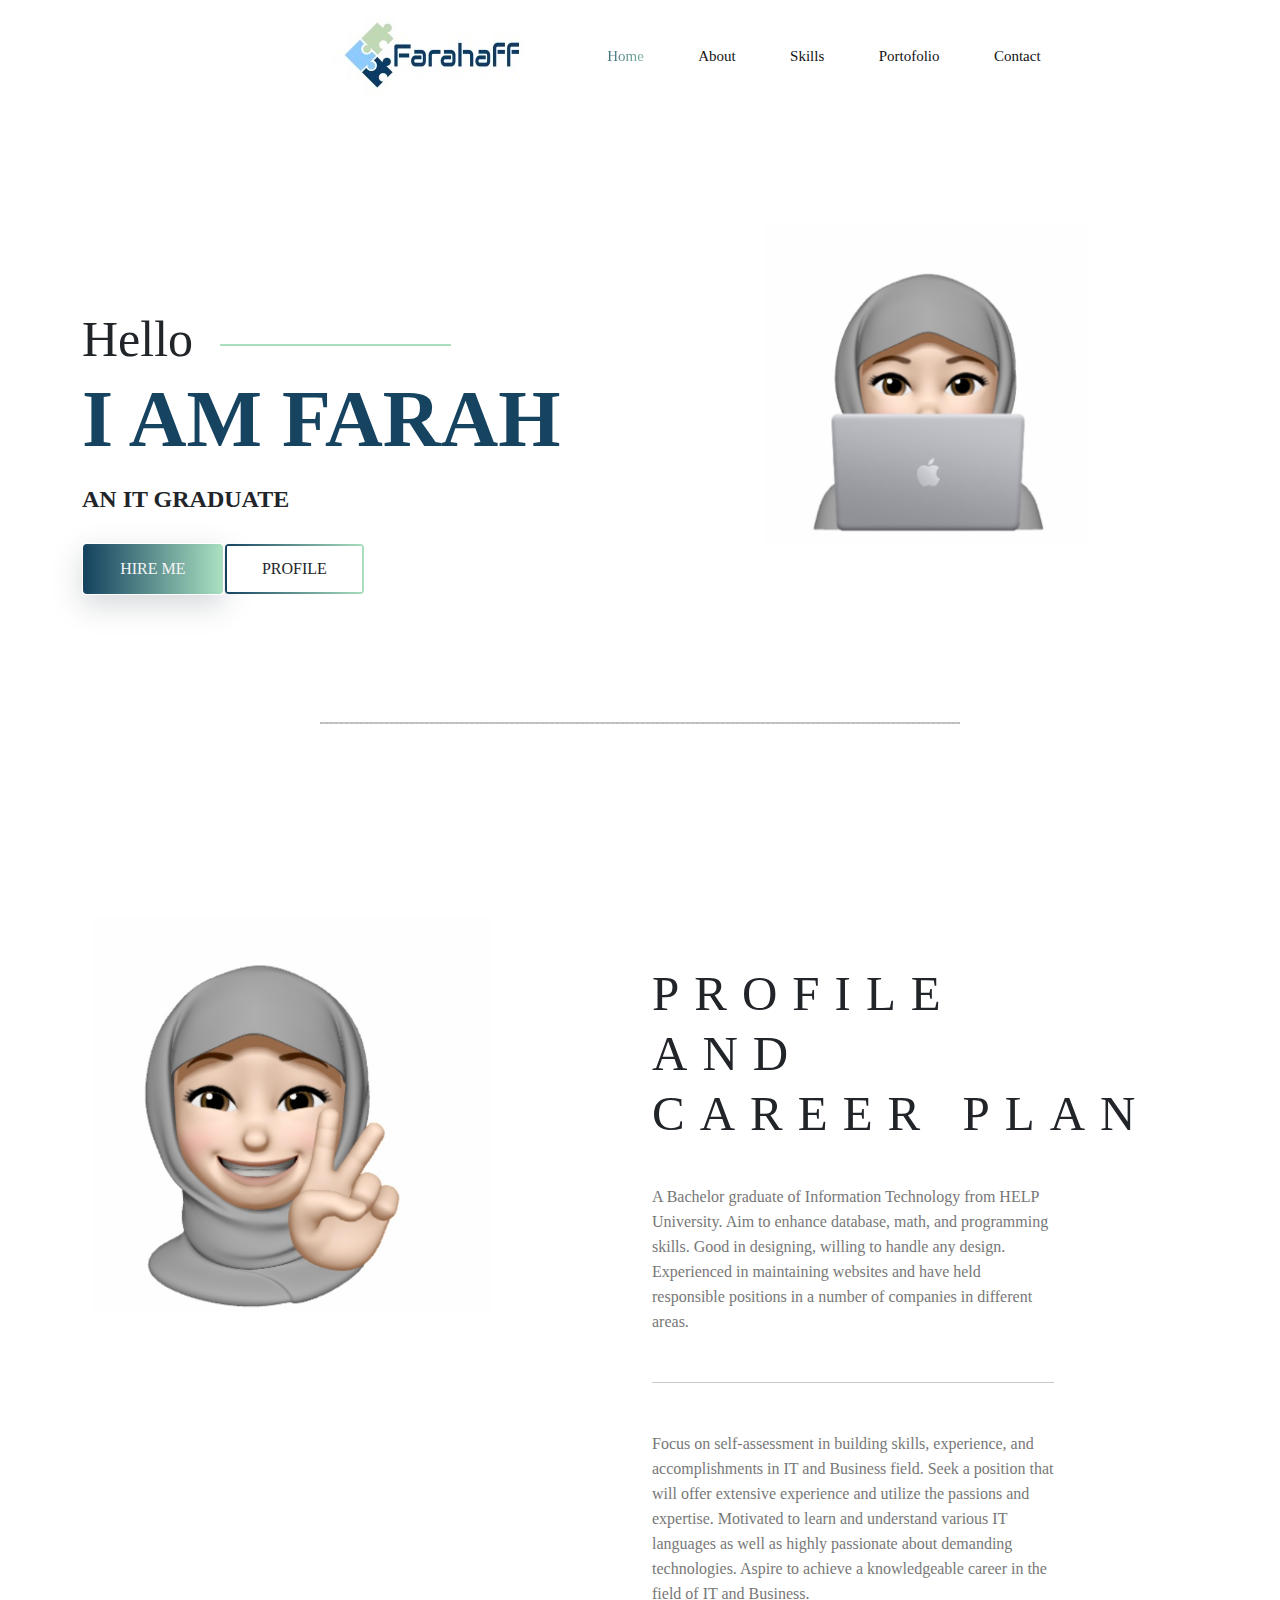
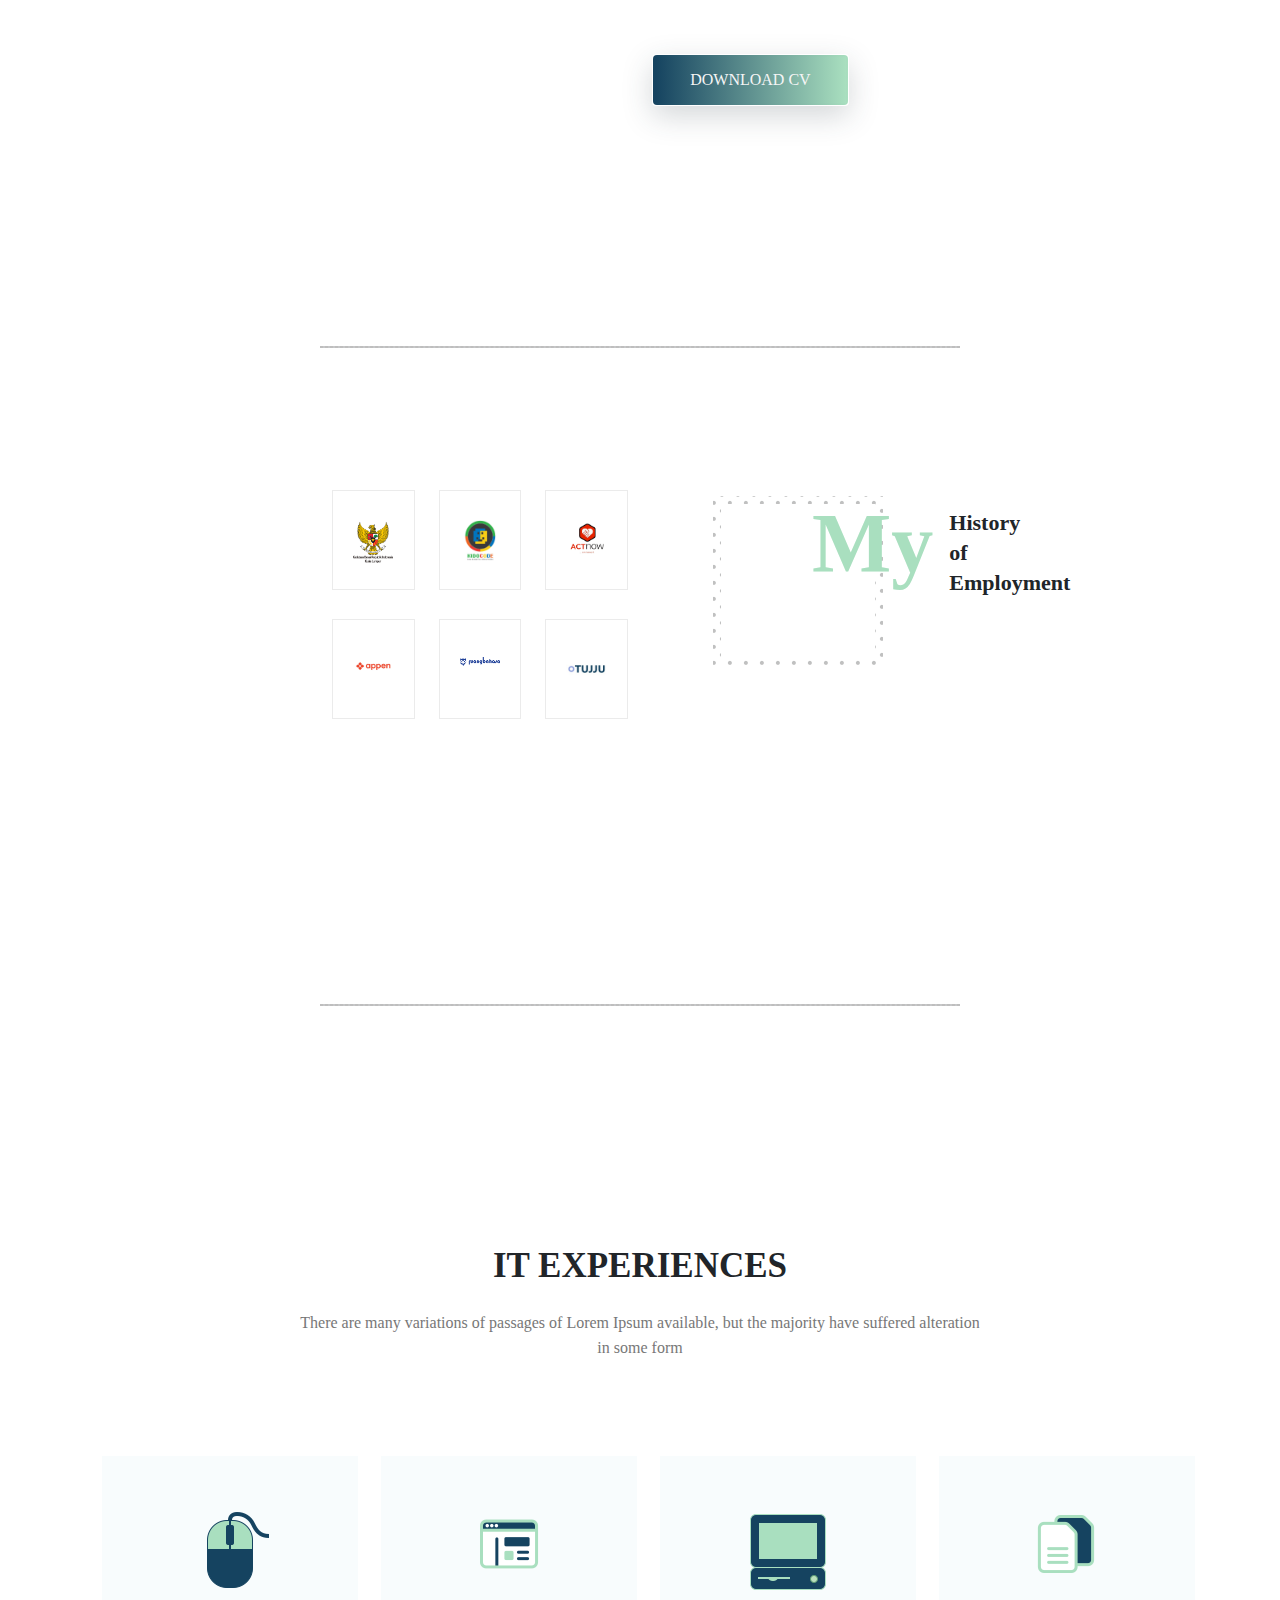
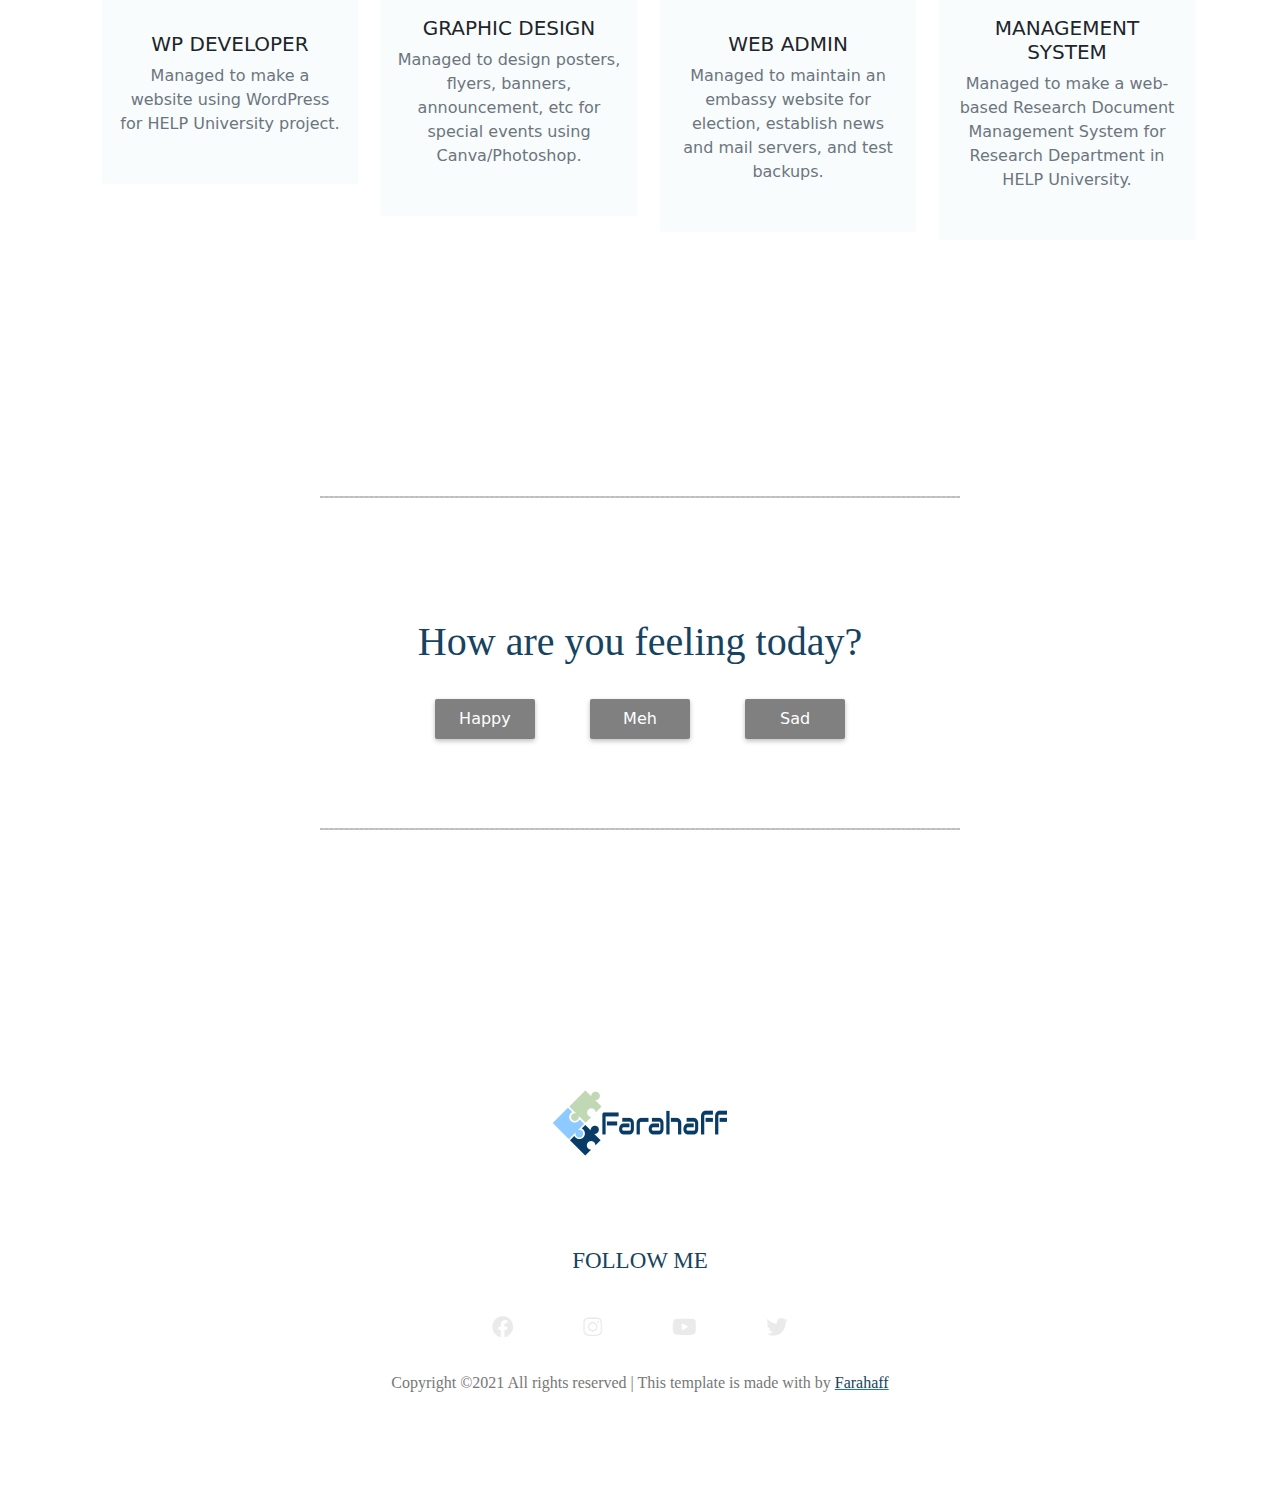
==== commit b42c0b4d: "2nd" ====
--- a/index.html
+++ b/index.html
@@ -28,7 +28,7 @@
         <div class="main-menu">
             <nav class="navbar navbar-expand-lg navbar-light">
                 <div class="container-fluid">
-                    <a class="navbar-brand" href="#"><img src="./img/logo2.jpg" alt="logo"></a>
+                    <a class="navbar-brand" href="index.html"><img src="./img/logo2.jpg" alt="logo"></a>
                     <button class="navbar-toggler" type="button" data-bs-toggle="collapse" data-bs-target="#navbarNav"
                         aria-controls="navbarNav" aria-expanded="false" aria-label="Toggle navigation">
                         <span class="navbar-toggler-icon"></span>
@@ -449,12 +449,12 @@
                             <h1 style="color: #154360; font-family: var(--comfortaa);">How are you feeling today?</h1>
                             <input class="hide" type="checkbox" title="Happy" name="happy" id="happy">
                             <label for="happy" class="option-happy">Happy</label>
+
+                            <input class="hide" type="checkbox" title="Meh" name="meh" id="meh">
+                            <label for="meh" class="option-meh">Meh</label>
             
                             <input class="hide" type="checkbox" title="Sad" name="sad" id="sad">
                             <label for="sad" class="option-sad">Sad</label>
-            
-                            <input class="hide" type="checkbox" title="Meh" name="meh" id="meh">
-                            <label for="meh" class="option-meh">Meh</label>
                         </form>
                     </div>
                 </div>
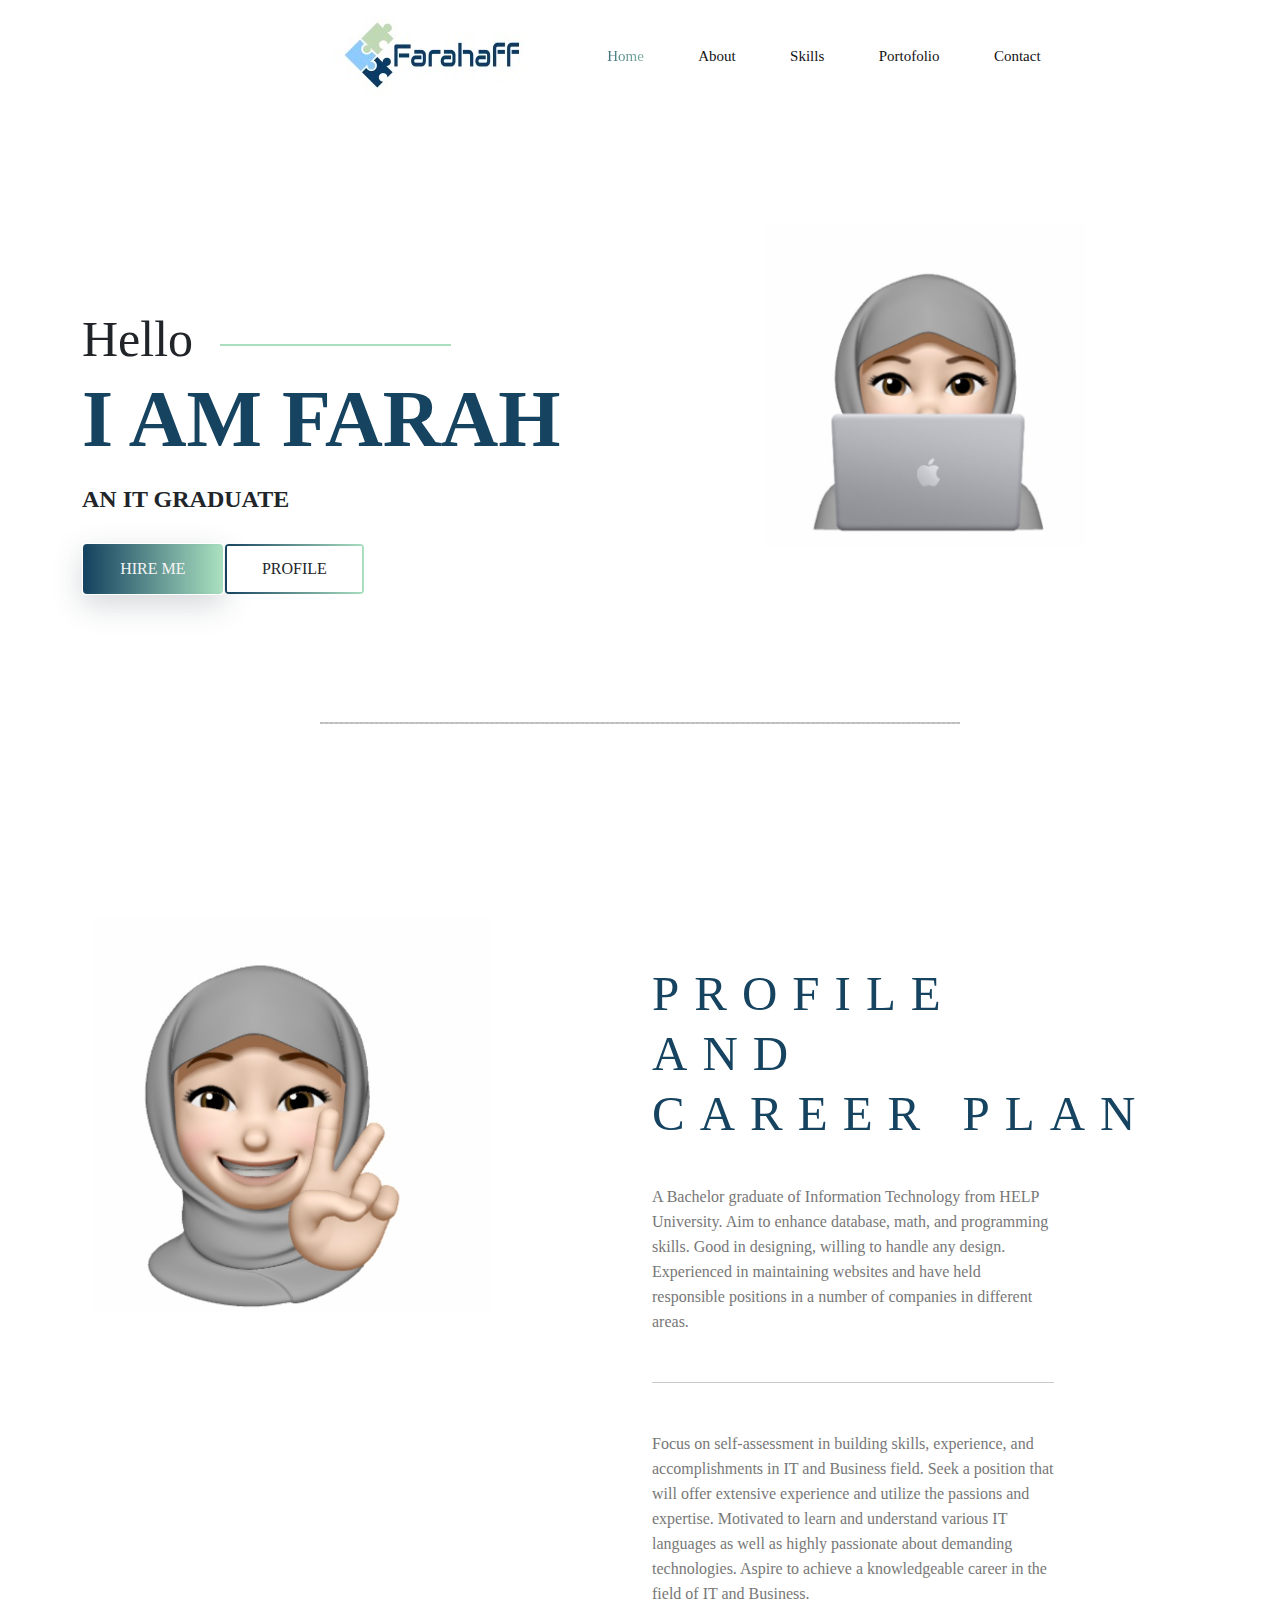
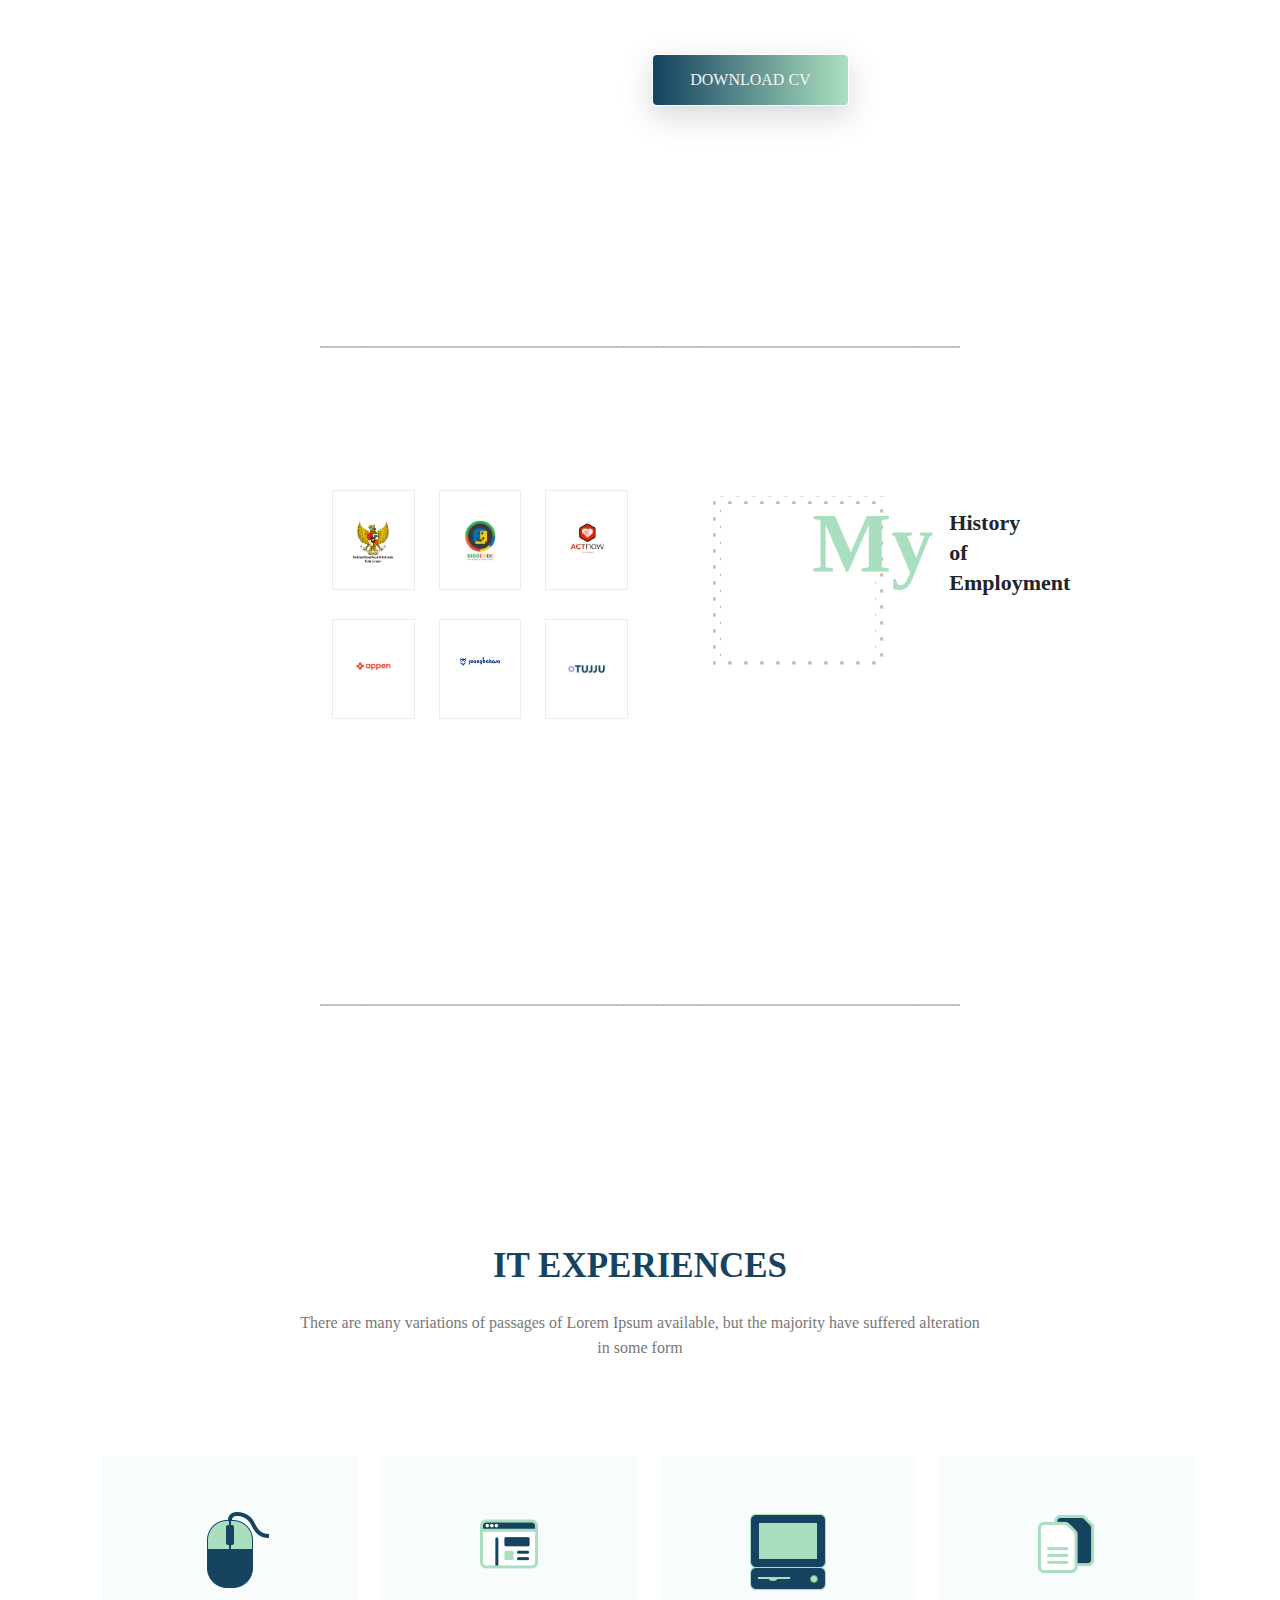
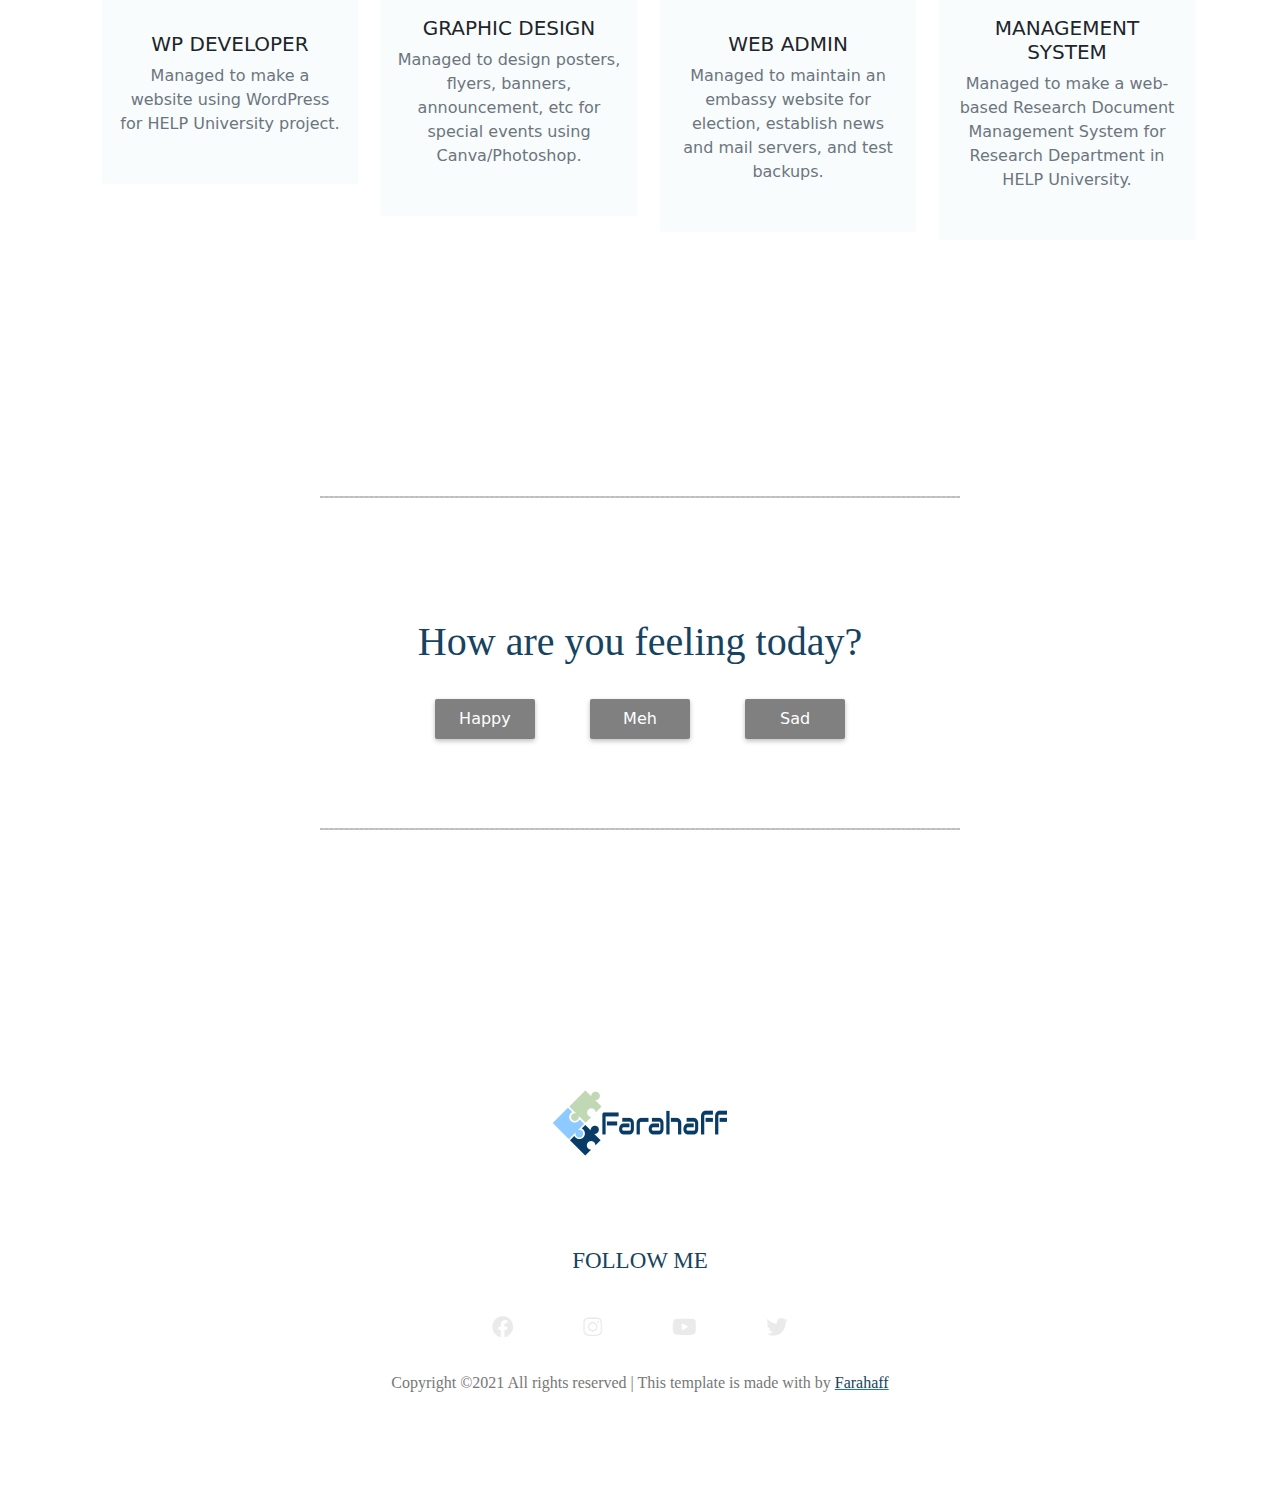
==== commit d44dd0e3: "x" ====
--- a/index.html
+++ b/index.html
@@ -14,7 +14,7 @@
     <link rel="stylesheet" href="./css/all.min.css">
 
     <!-- custom css file -->
-    <link rel="stylesheet" href="./css/style.css">
+    <link rel="stylesheet" href="css/style.css">
 
     <!--  Responsive css file  -->
     <!-- <link rel="stylesheet" href="./css/responsive.css"> -->
@@ -37,7 +37,7 @@
                         <div class="mr-auto"></div>
                         <ul class="navbar-nav">
                             <li class="nav-item">
-                                <a class="nav-link active" aria-current="page" href="#">Home</a>
+                                <a class="nav-link active" aria-current="page" href="index.html">Home</a>
                             </li>
                             <li class="nav-item">
                                 <a class="nav-link" href="#">About</a>
@@ -106,7 +106,7 @@
                         </div>
                     </div>
                     <div class="col-lg-6 col-md-12 about-title">
-                        <h2 class="text-uppercase pt-5">
+                        <h2 class="text-uppercase pt-5" style="color: #154360;">
                             <span>Profile</span>
                             <span>And</span>
                             <span>Career Plan</span>
@@ -220,7 +220,7 @@
                 <div class="container">
                     <div class="row">
                         <div class="col-lg-12 text-center services-title">
-                            <h1 class="text-uppercase title-text">IT experiences</h1>
+                            <h1 class="text-uppercase title-text" style="color: #154360;">IT experiences</h1>
                             <p class="para">
                                 There are many variations of passages of Lorem Ipsum available, but the majority have
                                 suffered alteration in some form
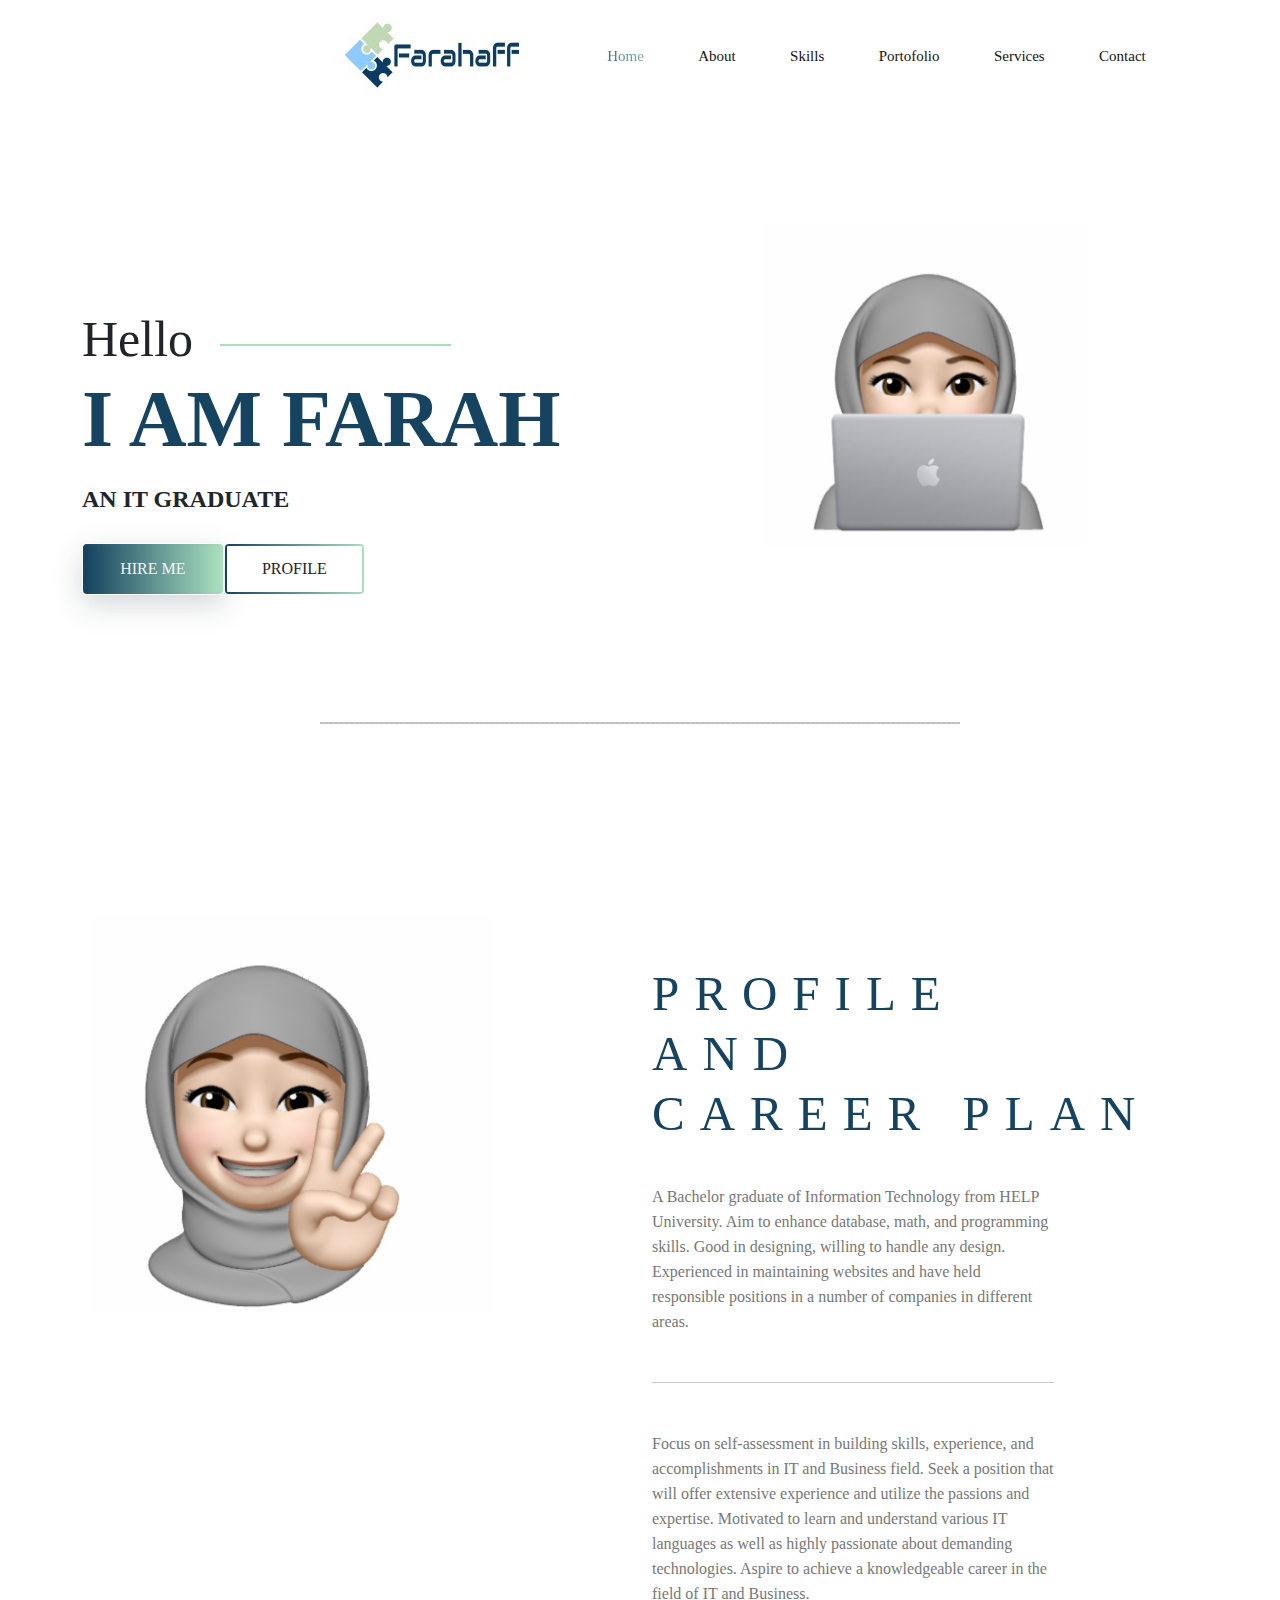
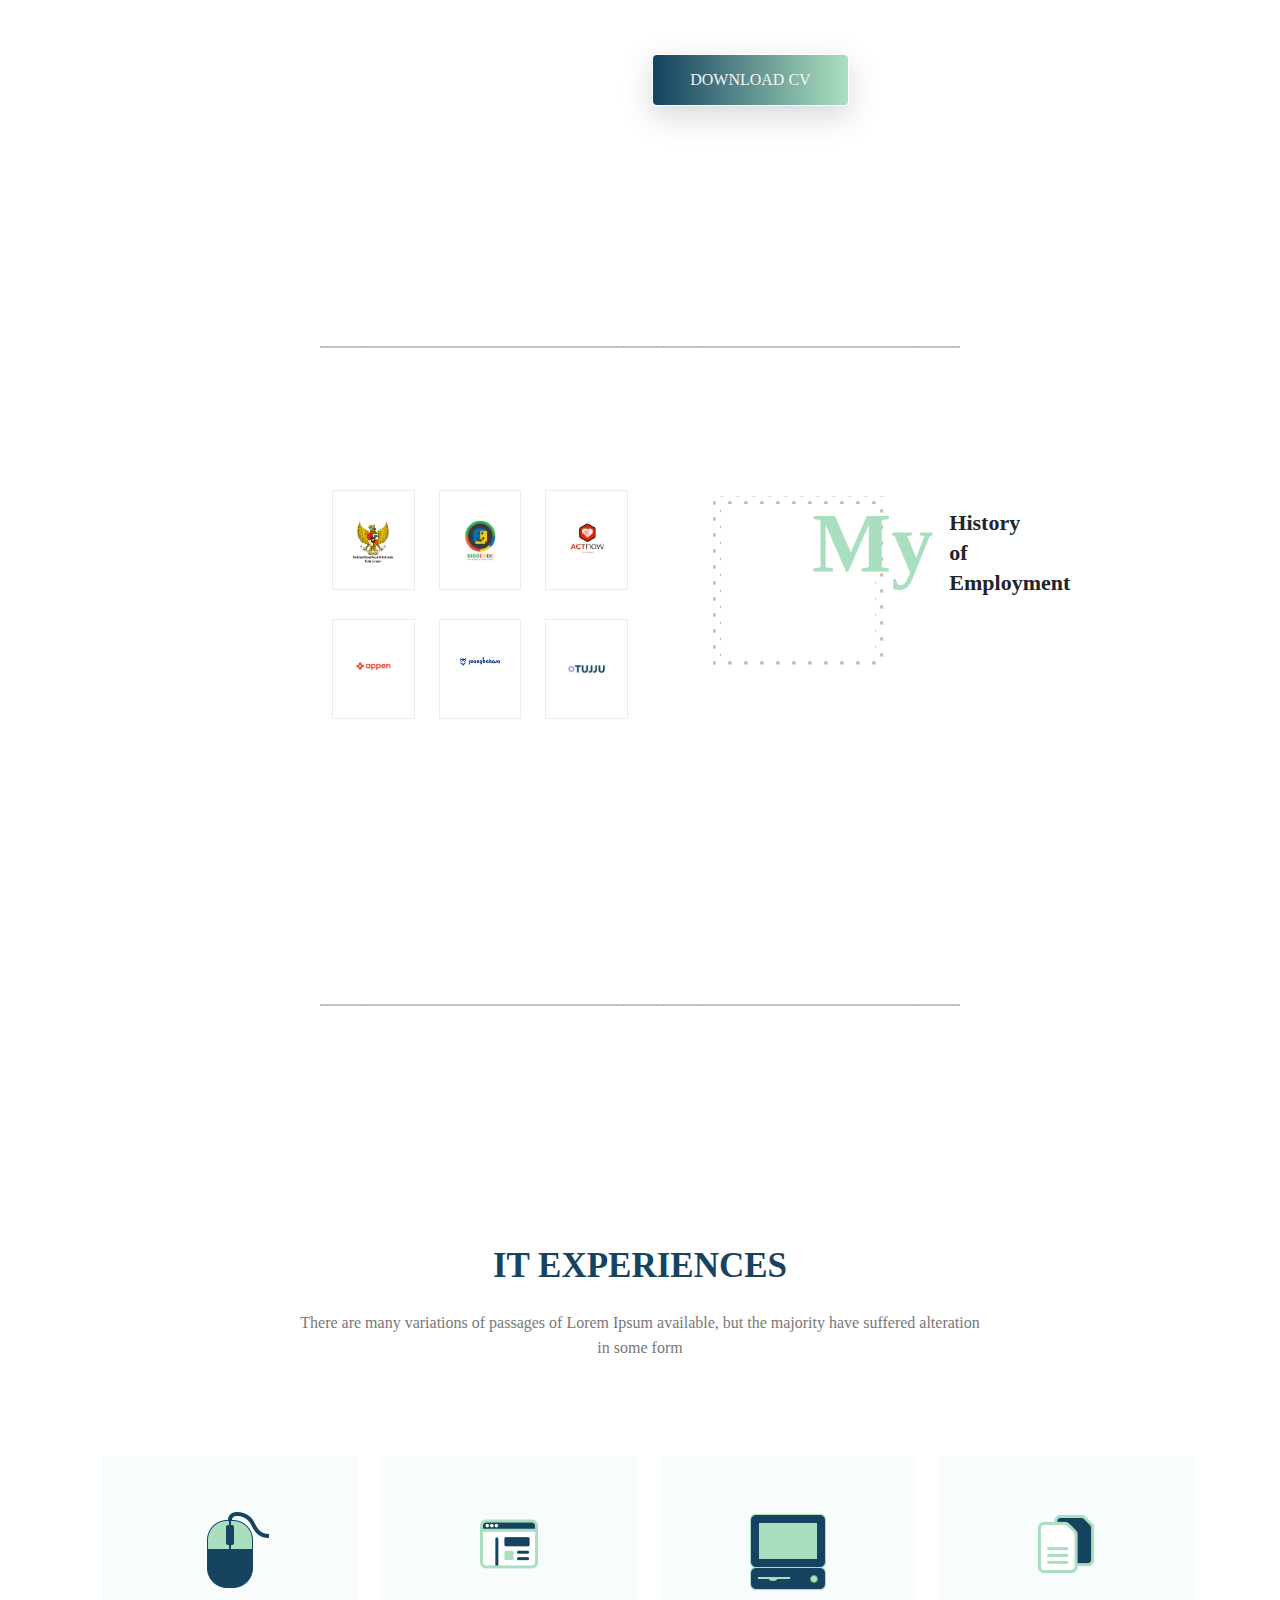
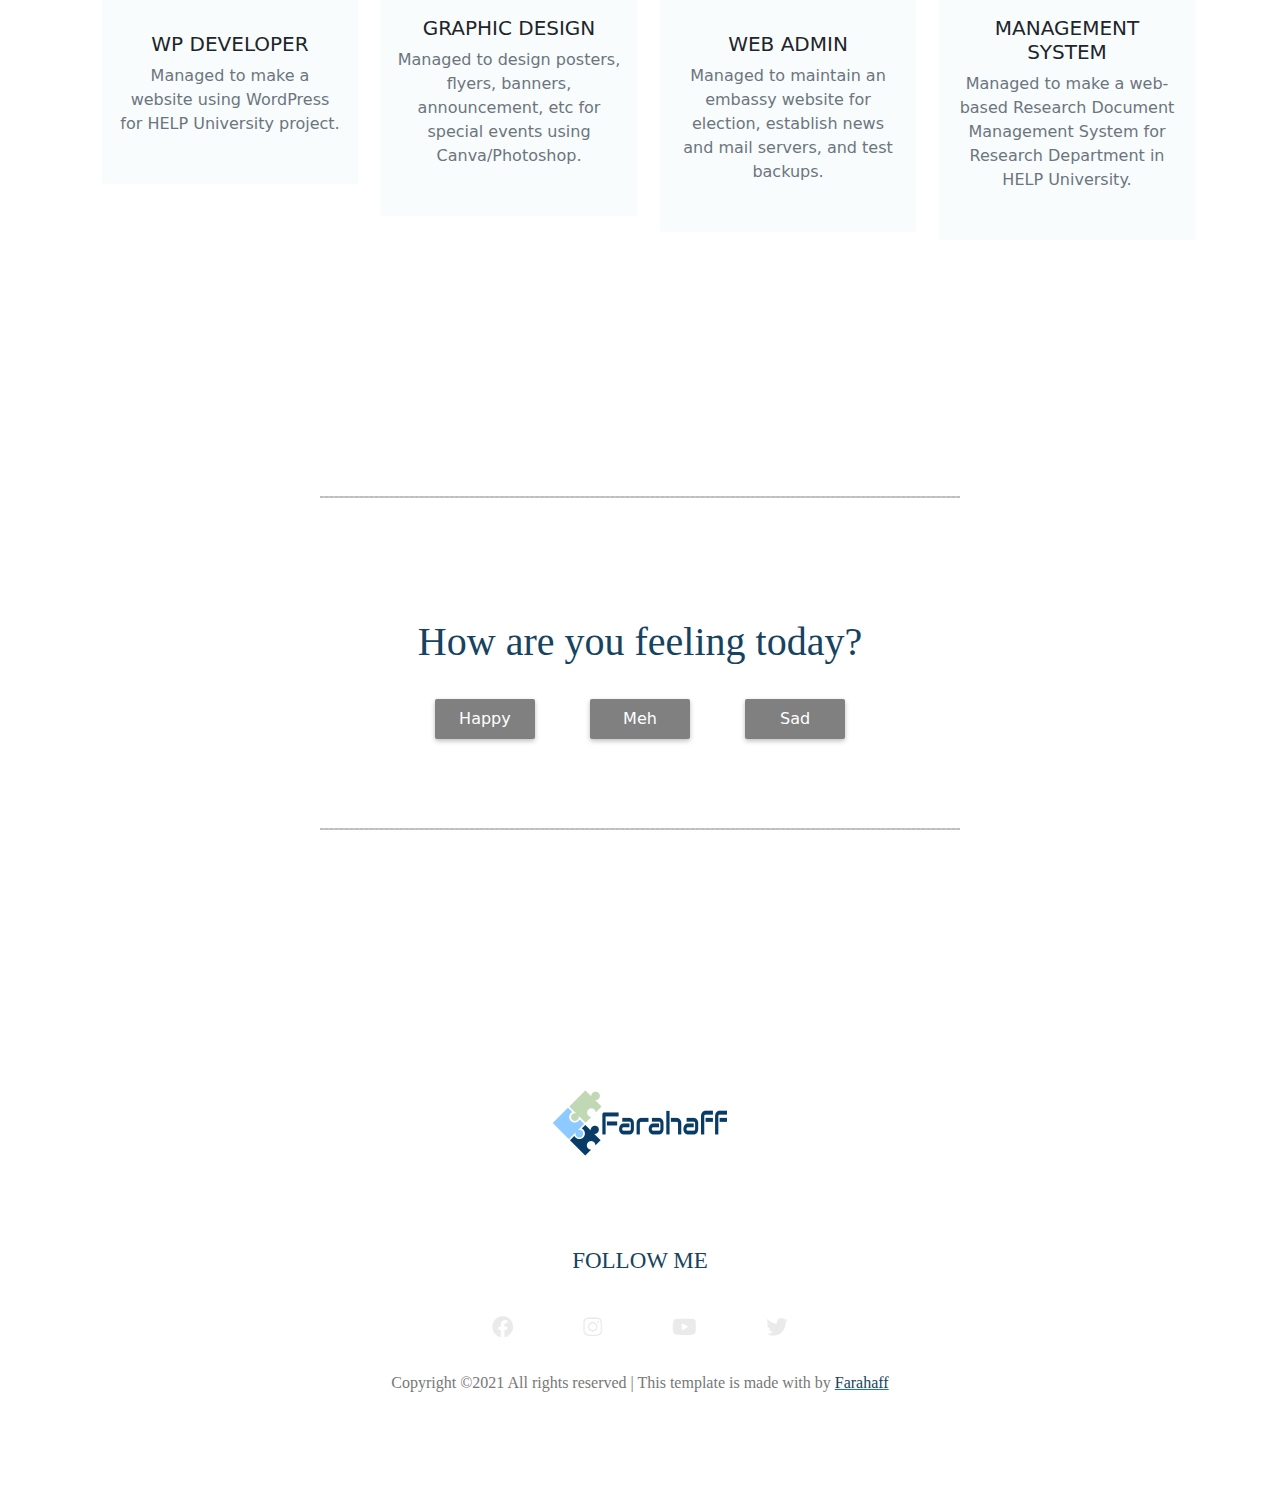
==== commit 87d103c7: "nav" ====
--- a/index.html
+++ b/index.html
@@ -15,6 +15,7 @@
 
     <!-- custom css file -->
     <link rel="stylesheet" href="css/style.css">
+    
 
     <!--  Responsive css file  -->
     <!-- <link rel="stylesheet" href="./css/responsive.css"> -->
@@ -40,13 +41,16 @@
                                 <a class="nav-link active" aria-current="page" href="index.html">Home</a>
                             </li>
                             <li class="nav-item">
-                                <a class="nav-link" href="#">About</a>
+                                <a class="nav-link" href="#about-area">About</a>
                             </li>
                             <li class="nav-item">
                                 <a class="nav-link" href="skills.html">Skills</a>
                             </li>
                             <li class="nav-item">
                                 <a class="nav-link" href="#">Portofolio</a>
+                            </li>
+                            <li class="nav-item">
+                                <a class="nav-link" href="#services-area">Services</a>
                             </li>
                             <li class="nav-item">
                                 <a class="nav-link" href="#">Contact</a>
--- a/css/style.css
+++ b/css/style.css
@@ -124,7 +124,7 @@
 
 .site-main .brand-area .first-row .col-lg-4 > .single-brand:hover{
     box-shadow: var(--box-shadow);
-    transform: scale(1.1);
+    transform: scale(1.9);
 }
 
 /*.site-main .brand-area .first-row .col-lg-4 > .single-brand:hover > img{
